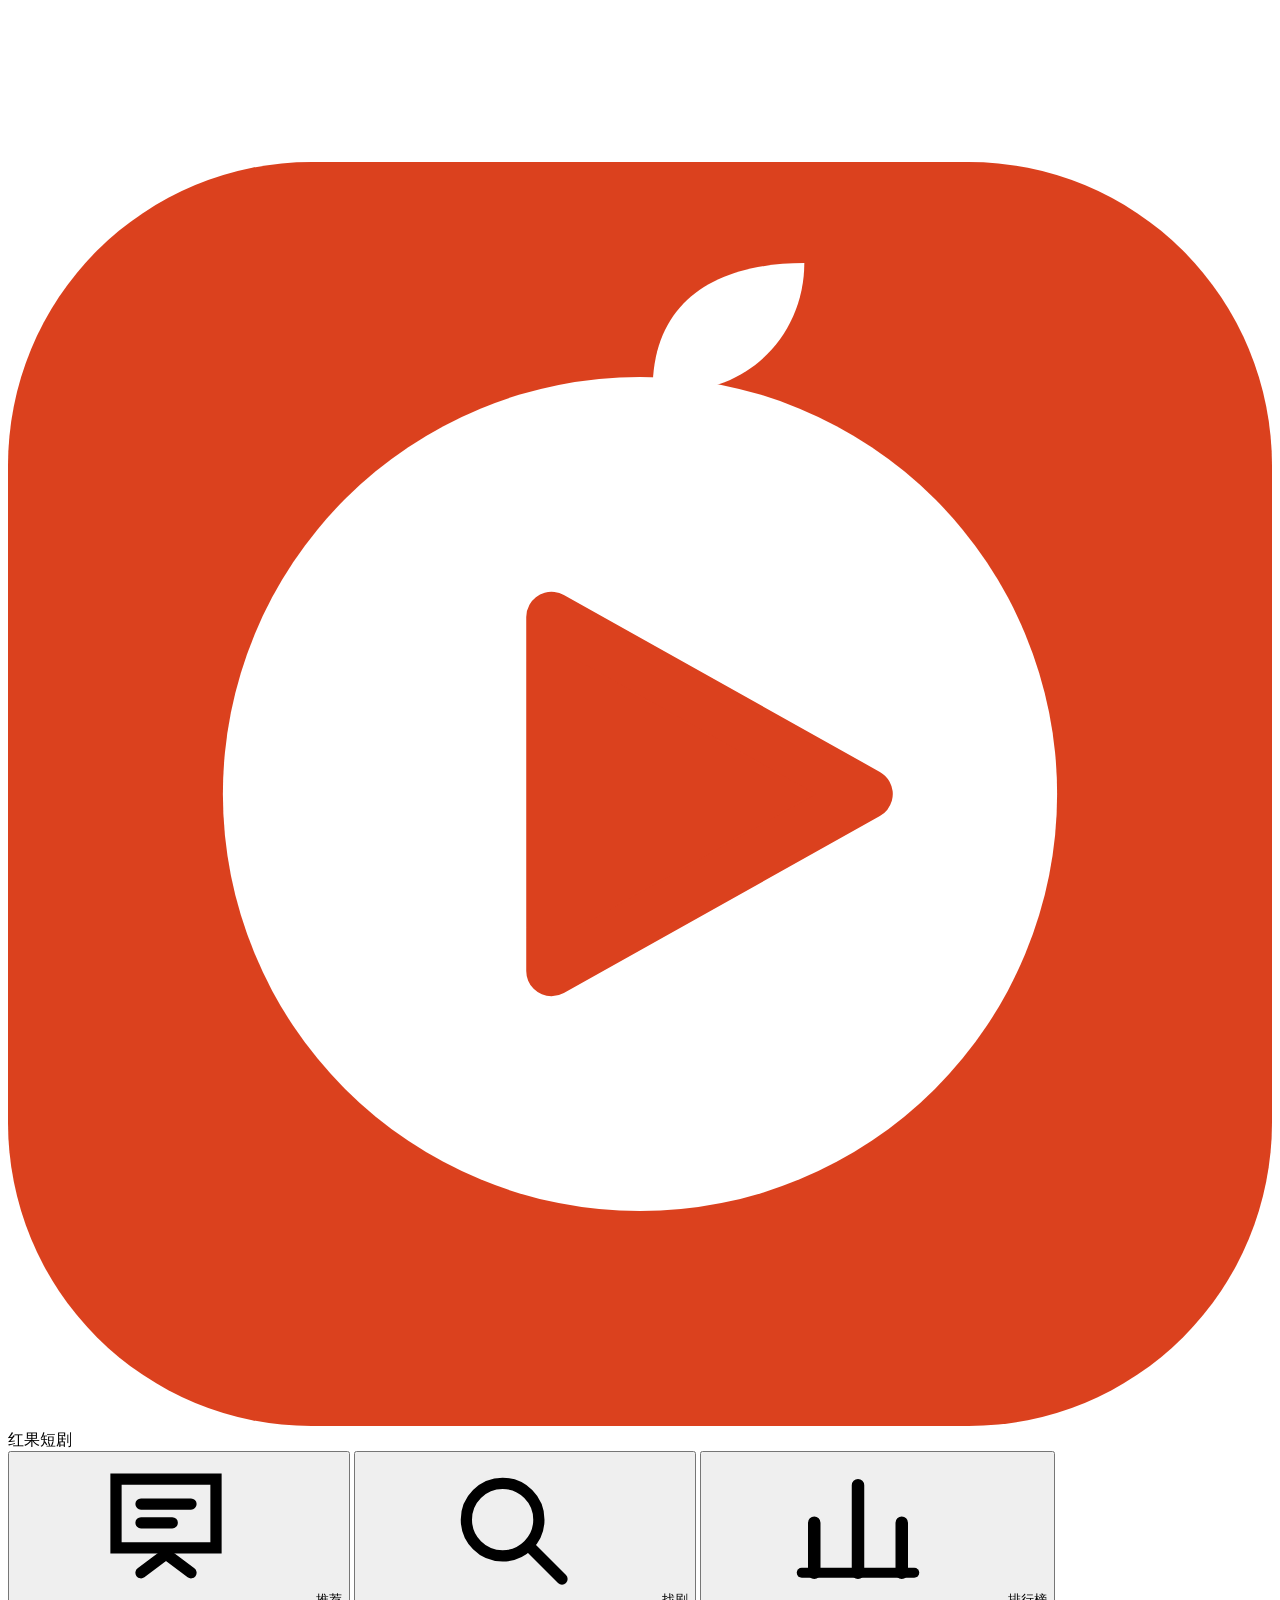
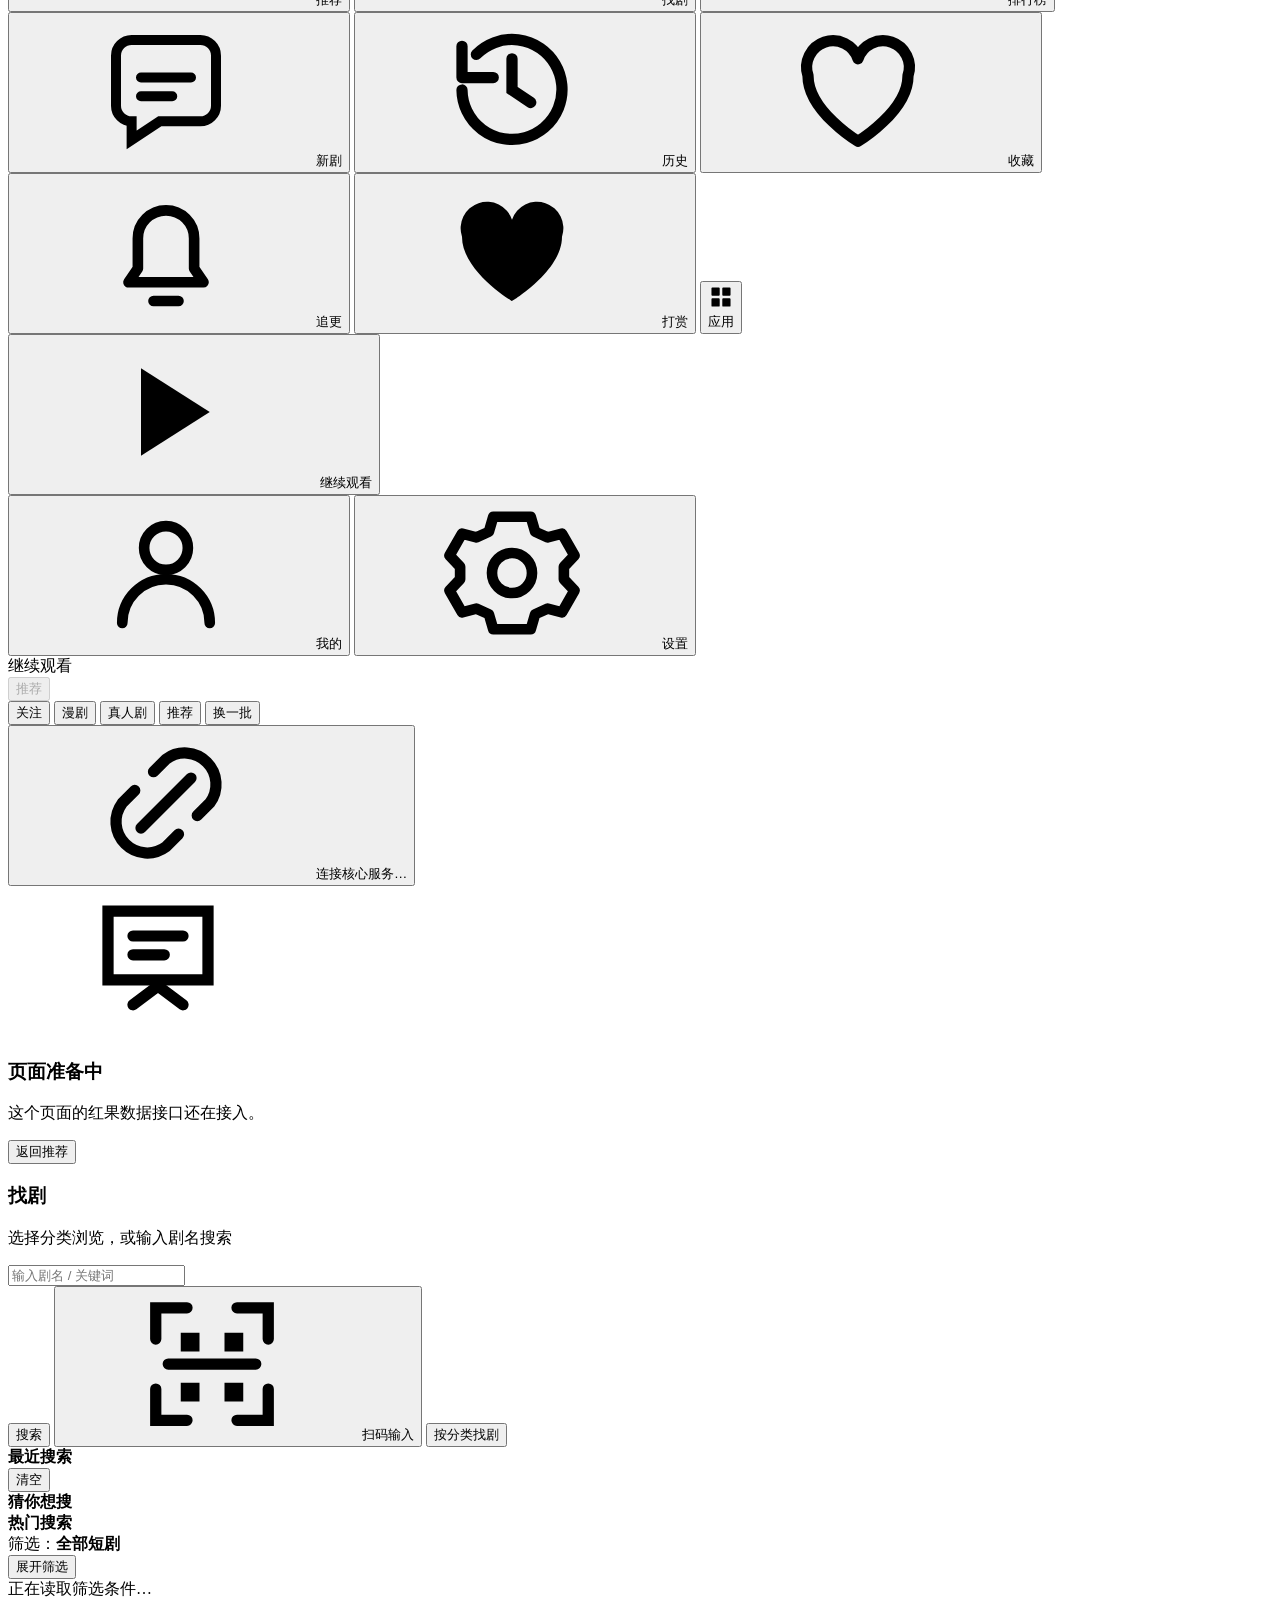
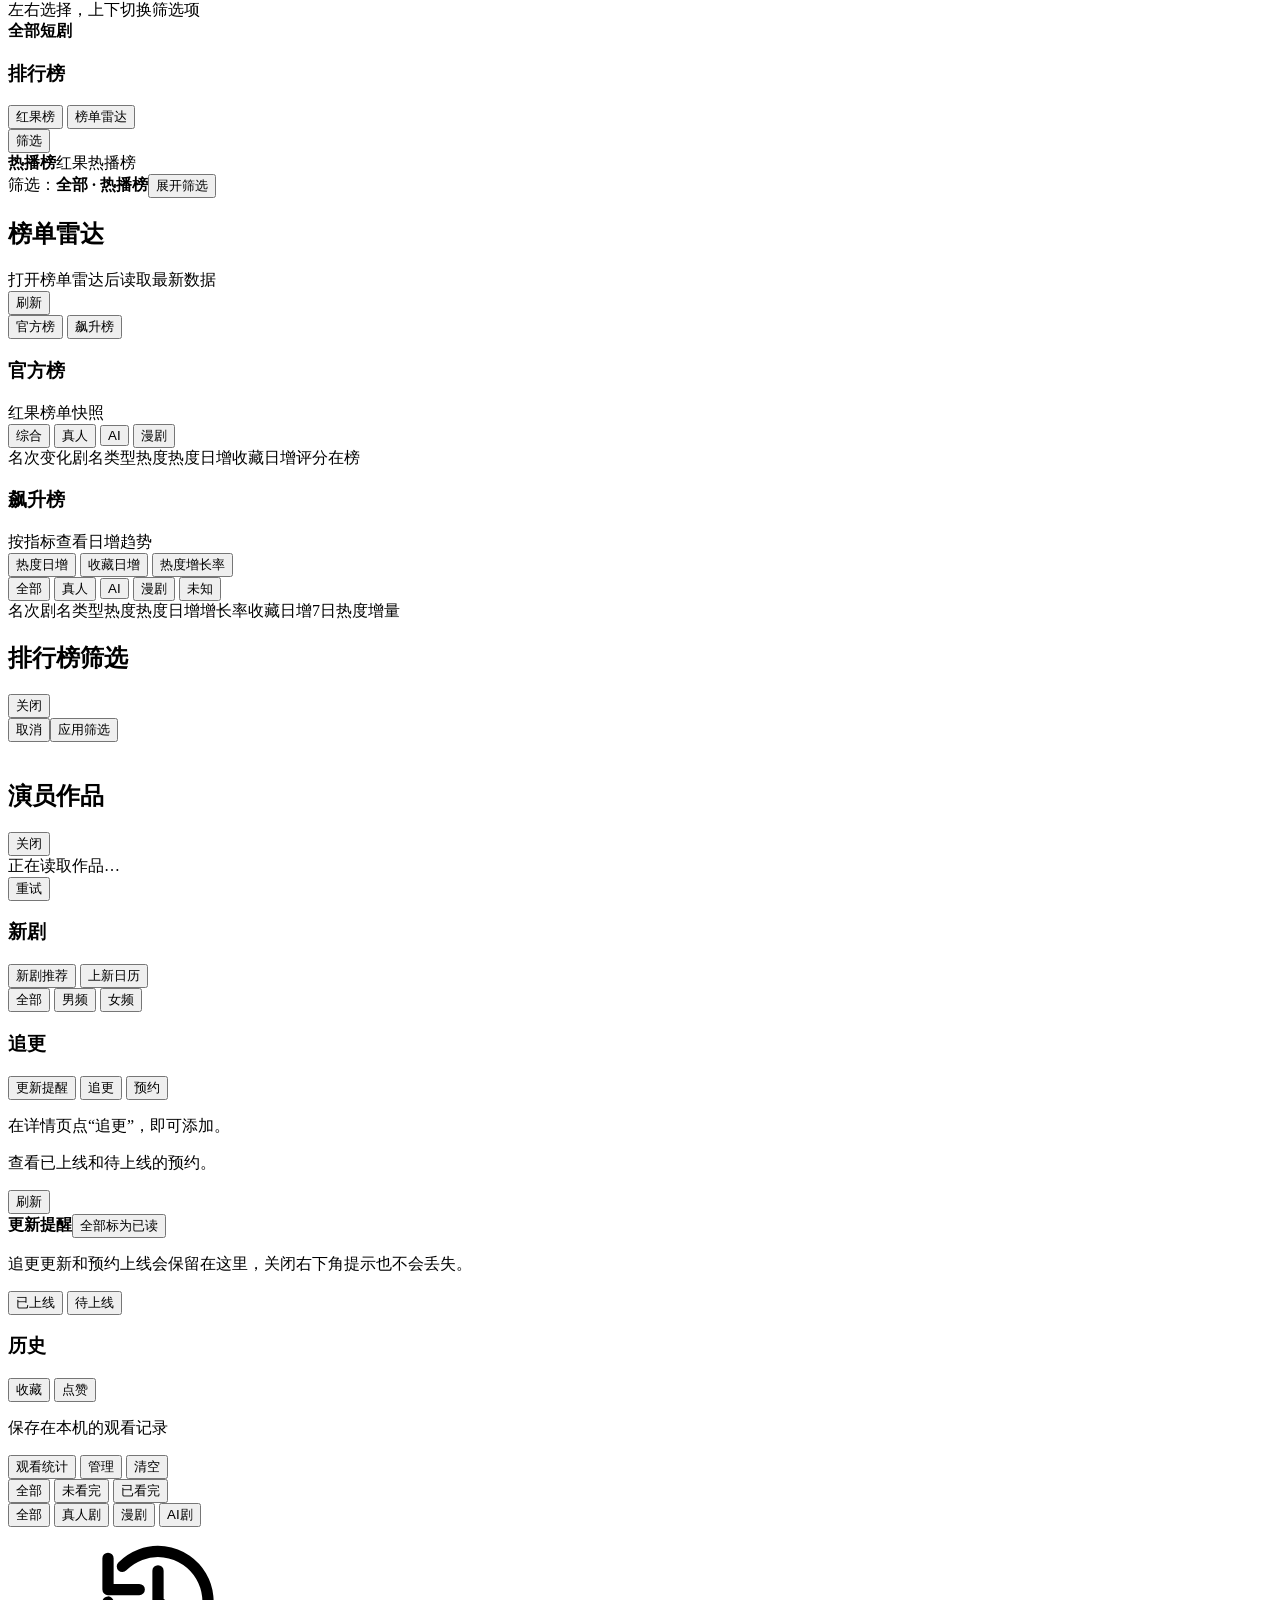
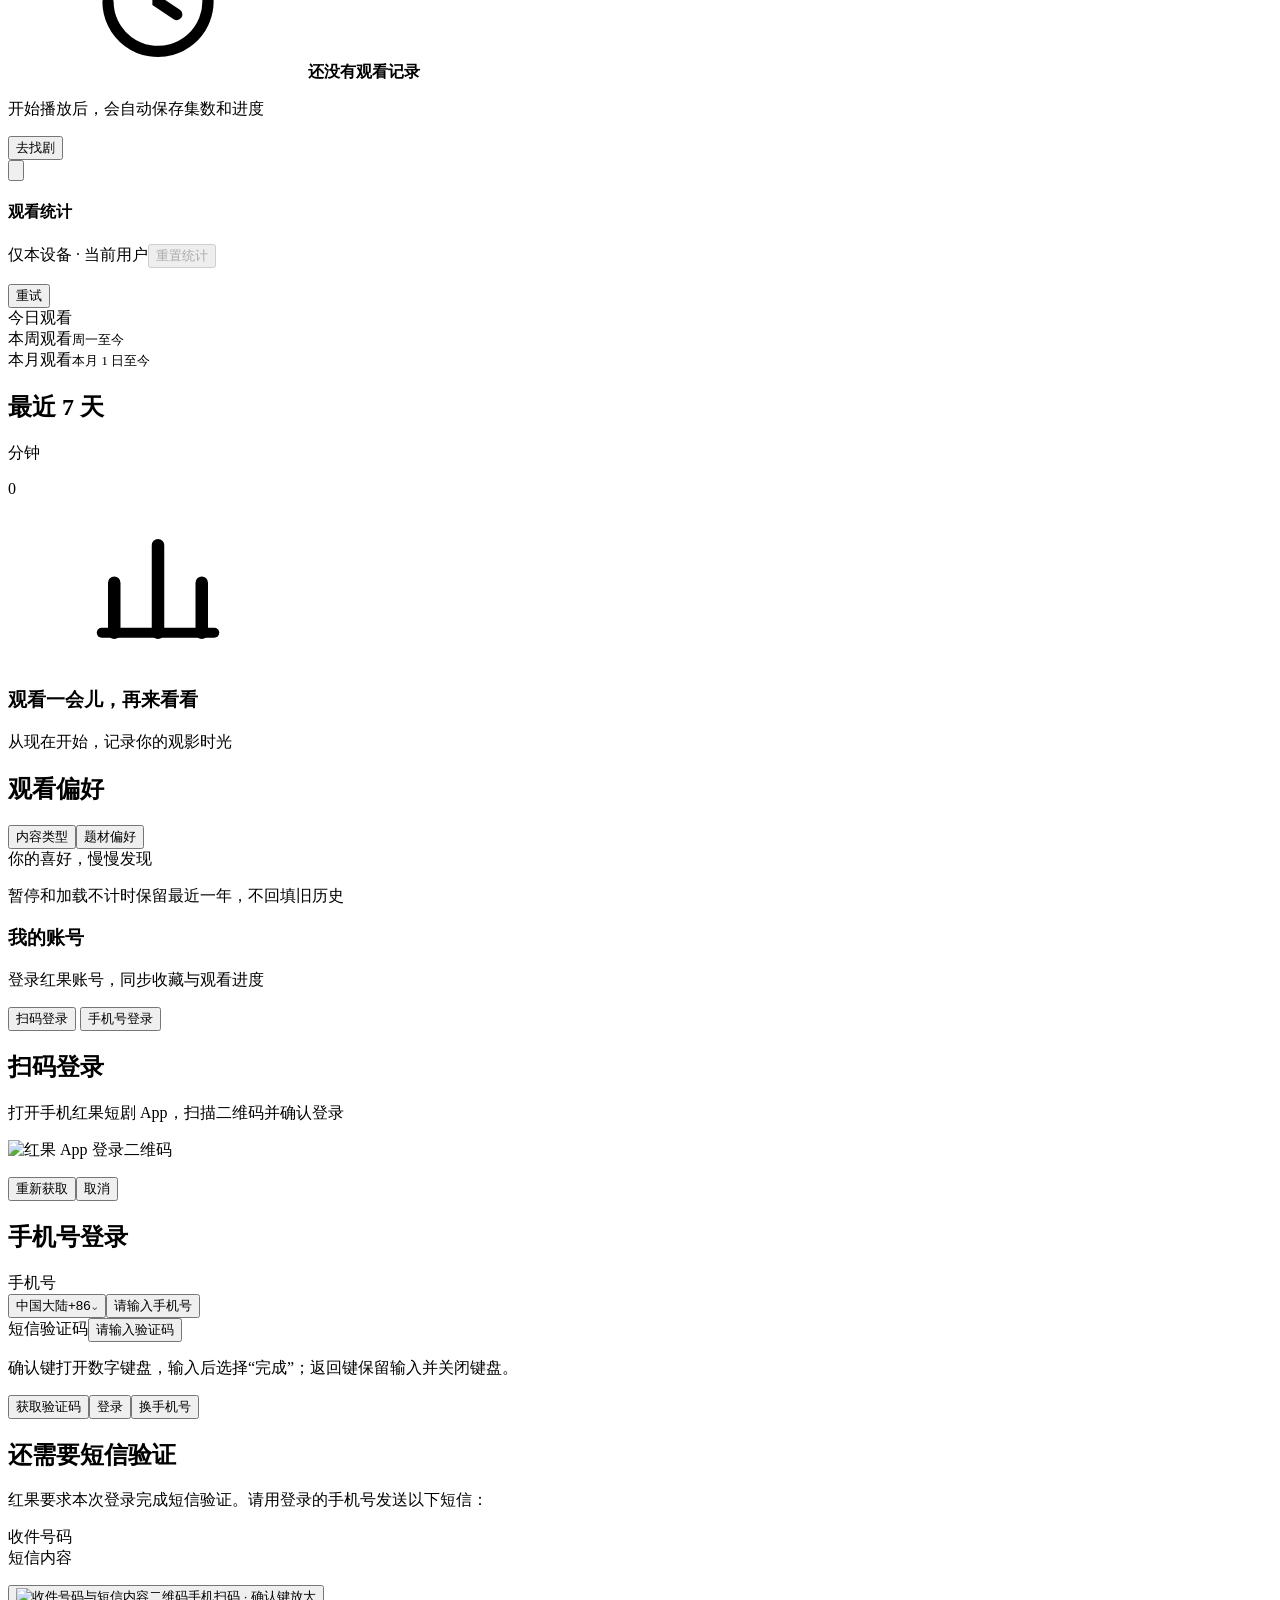
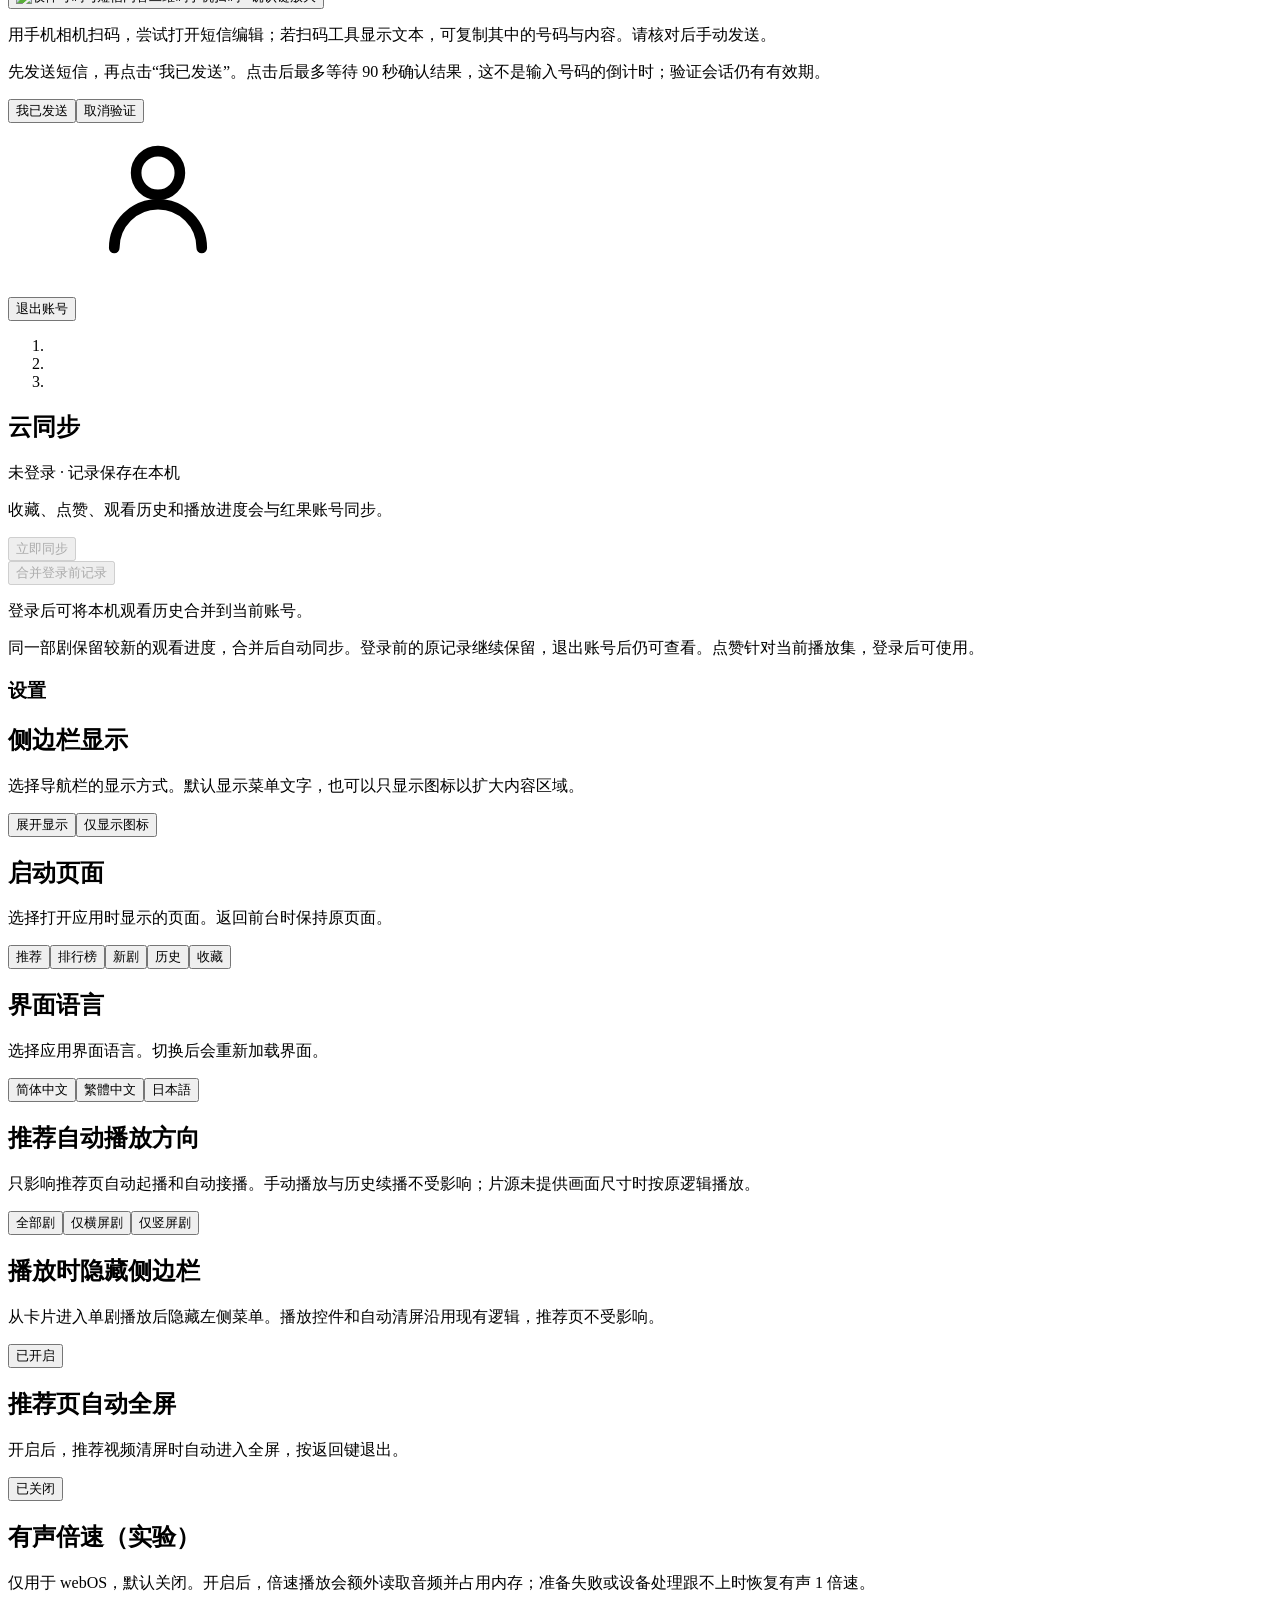
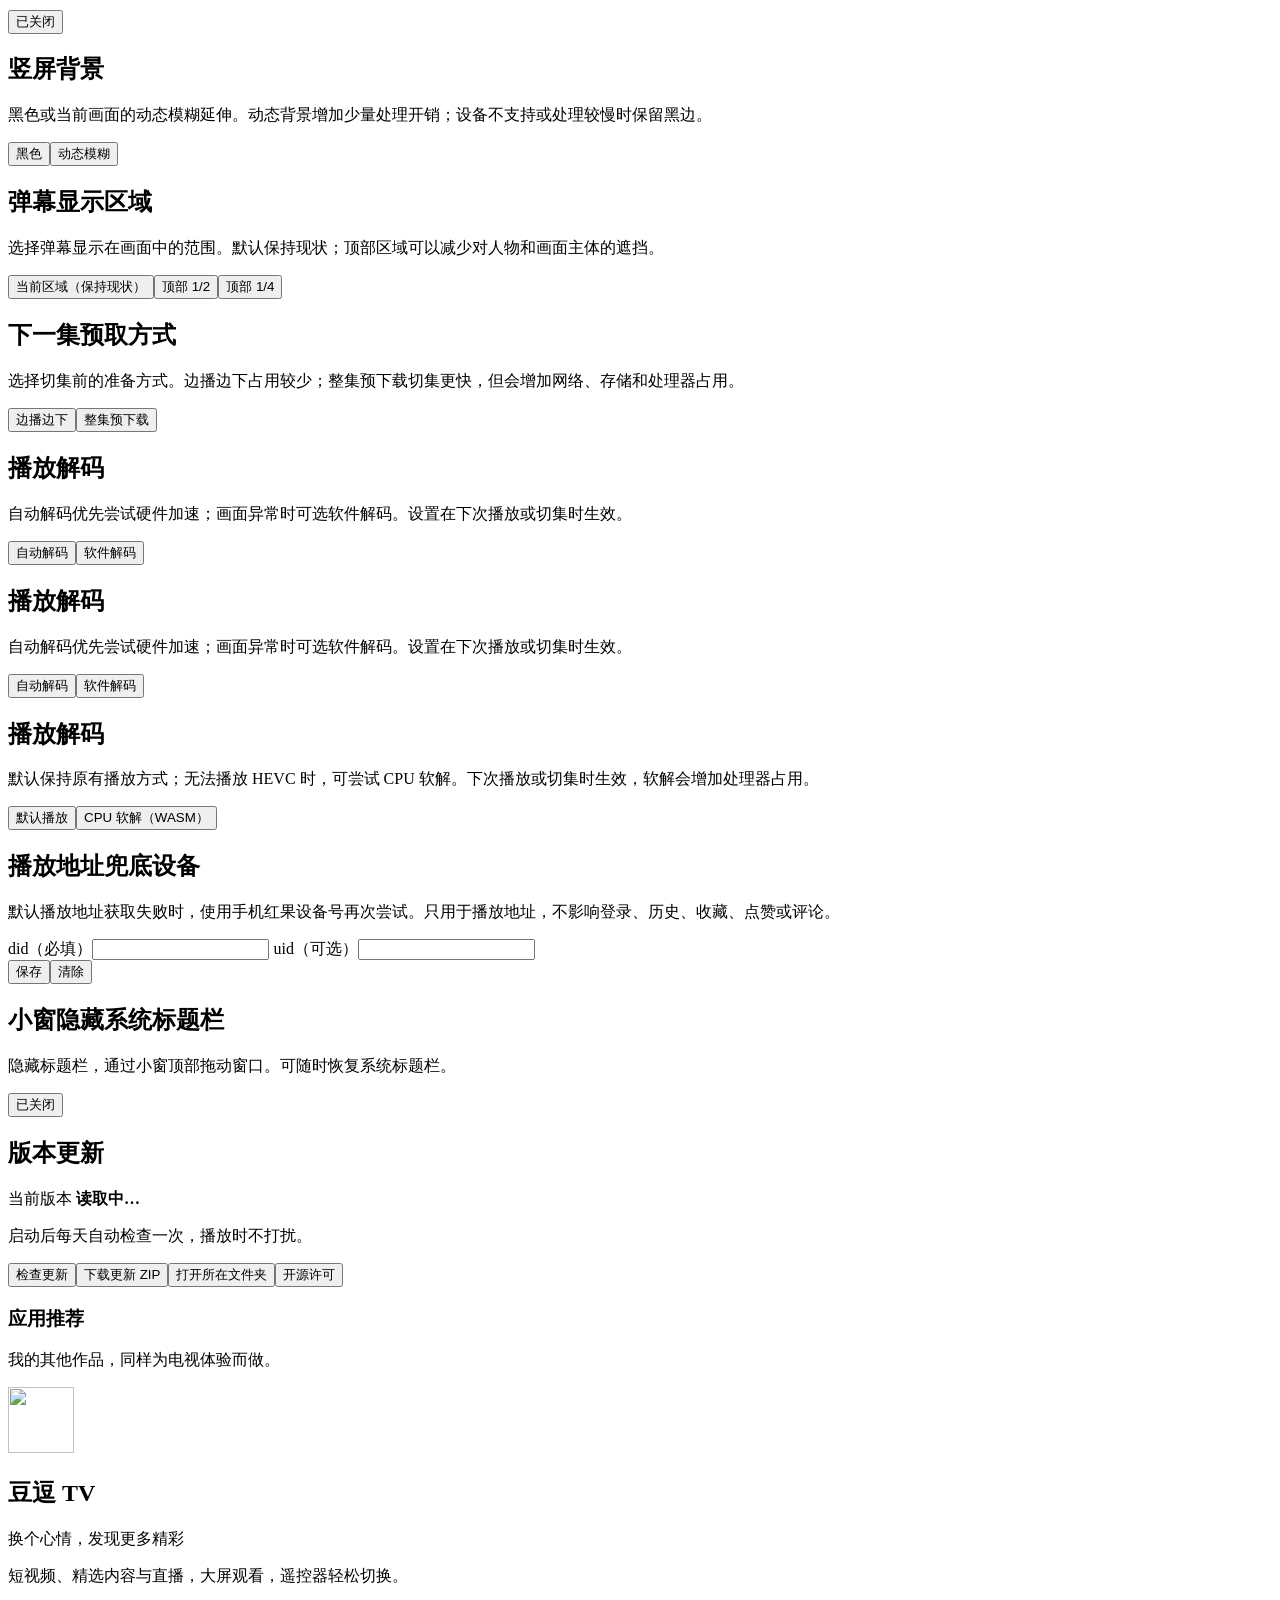
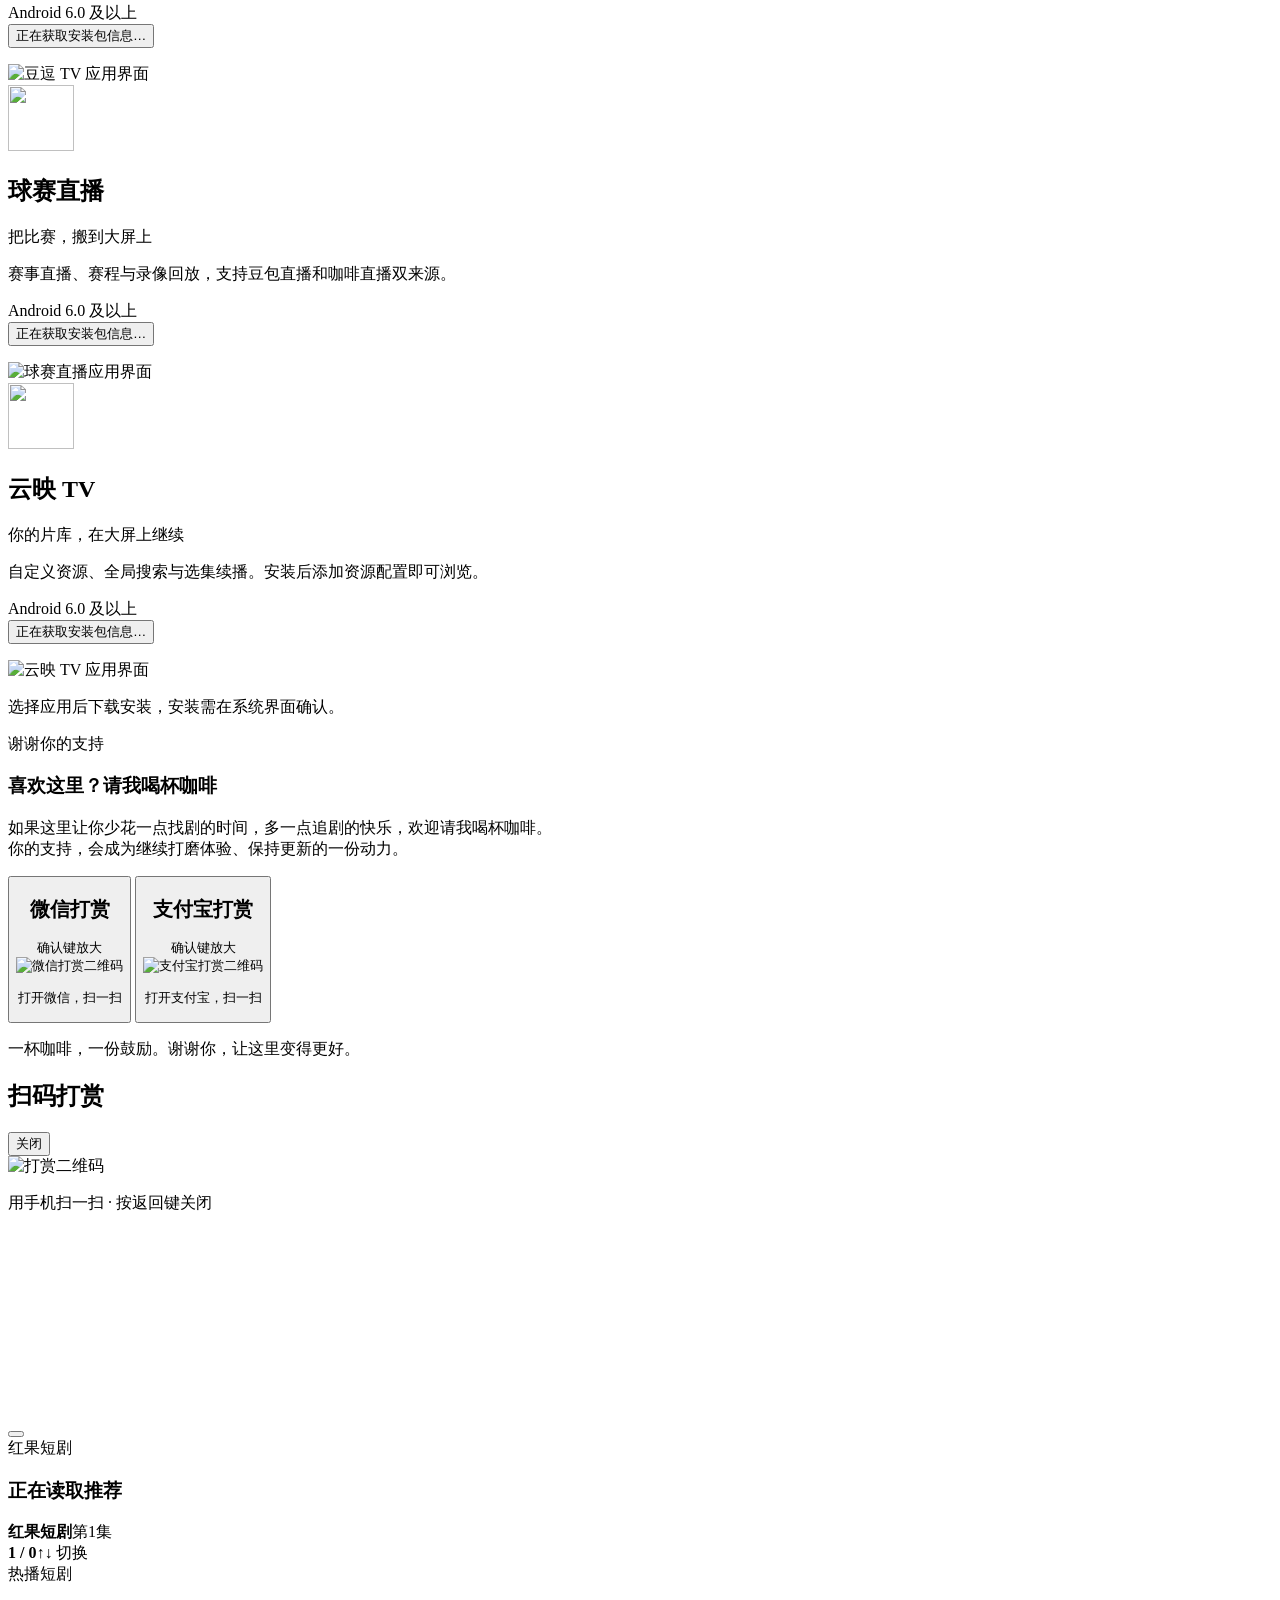
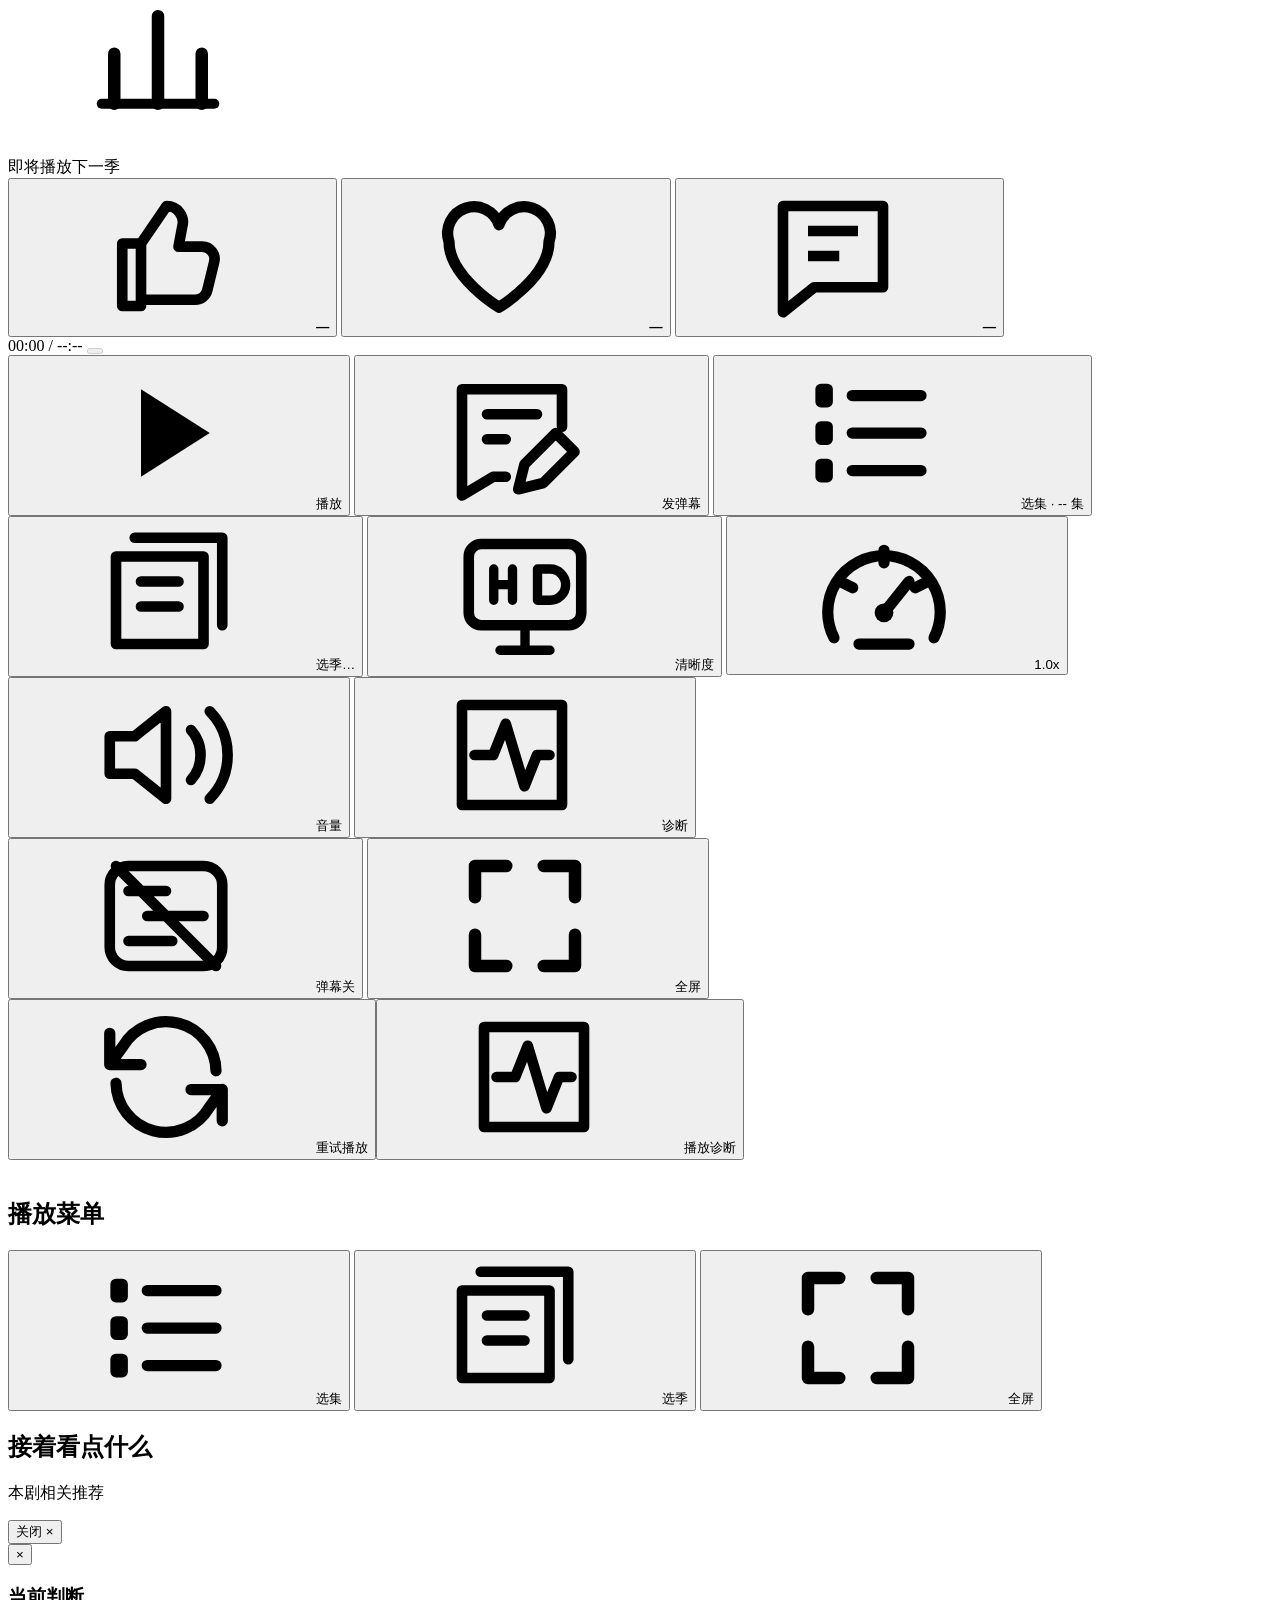
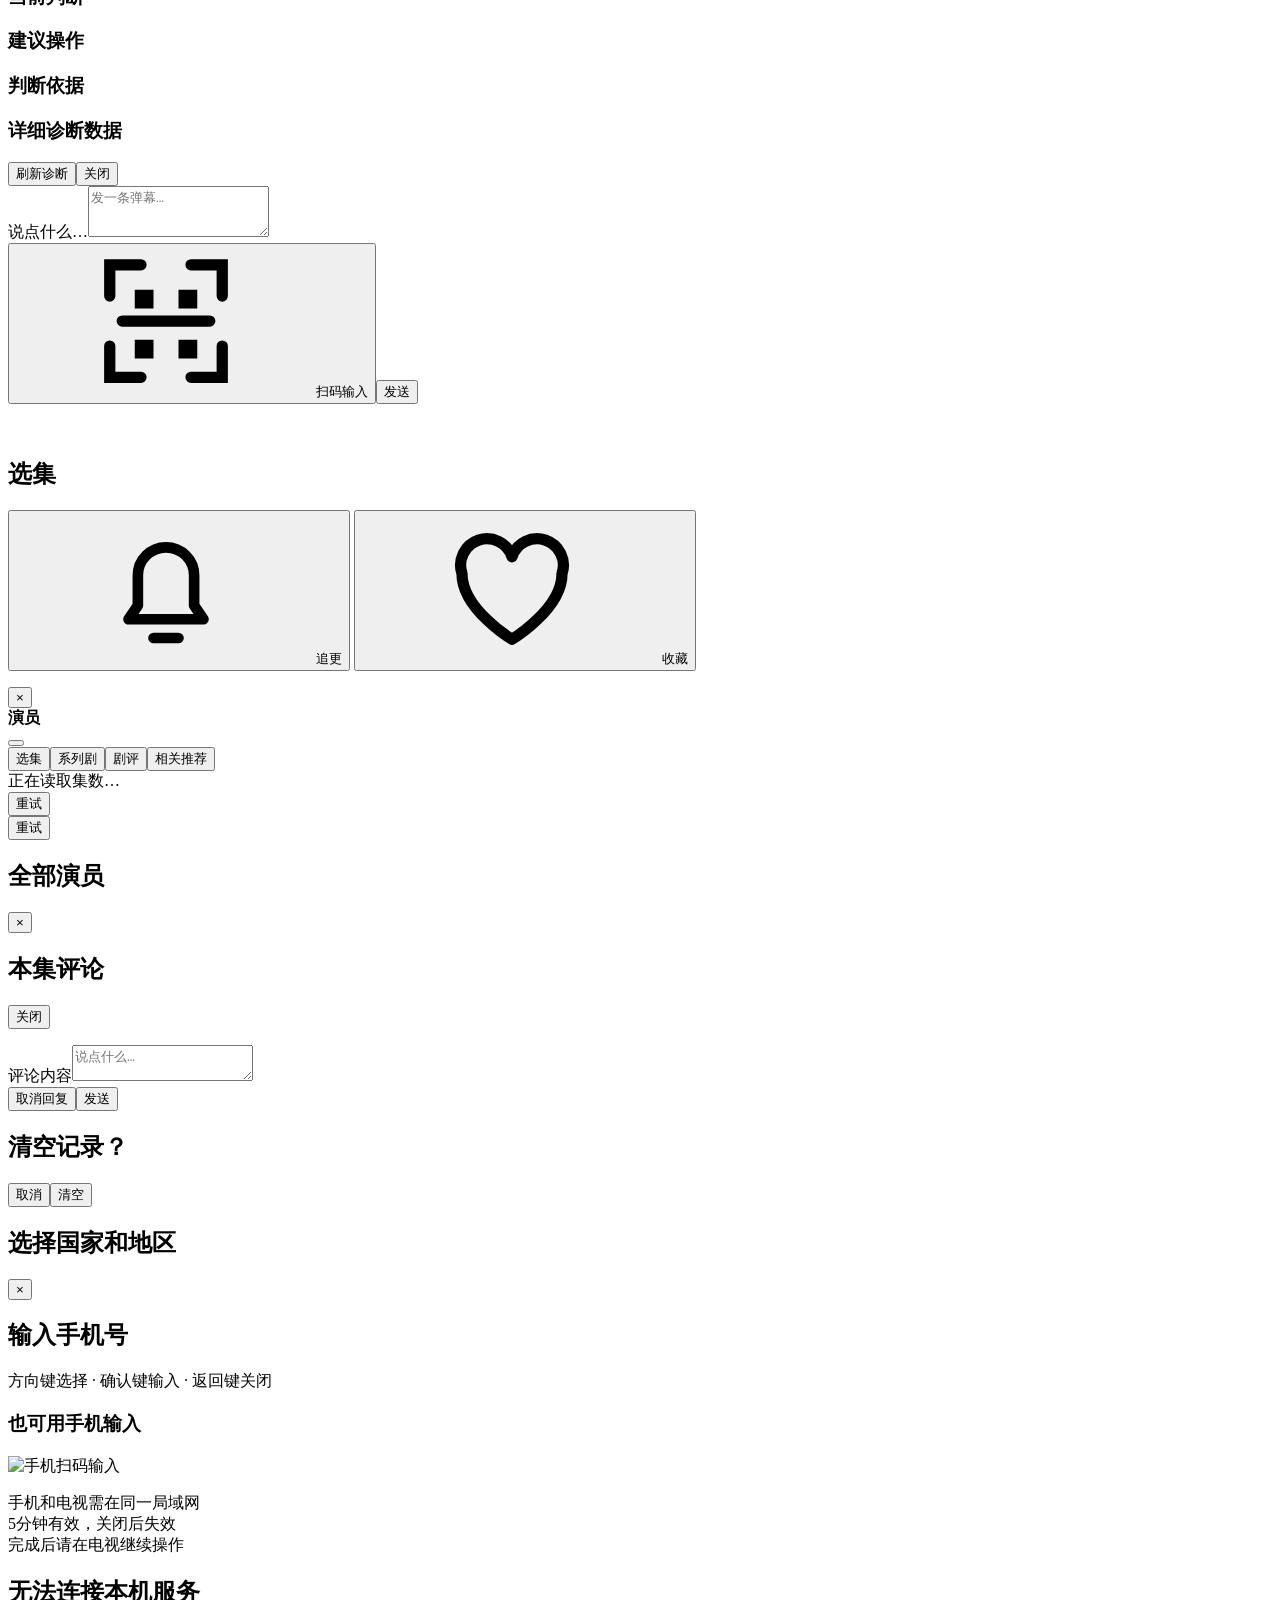
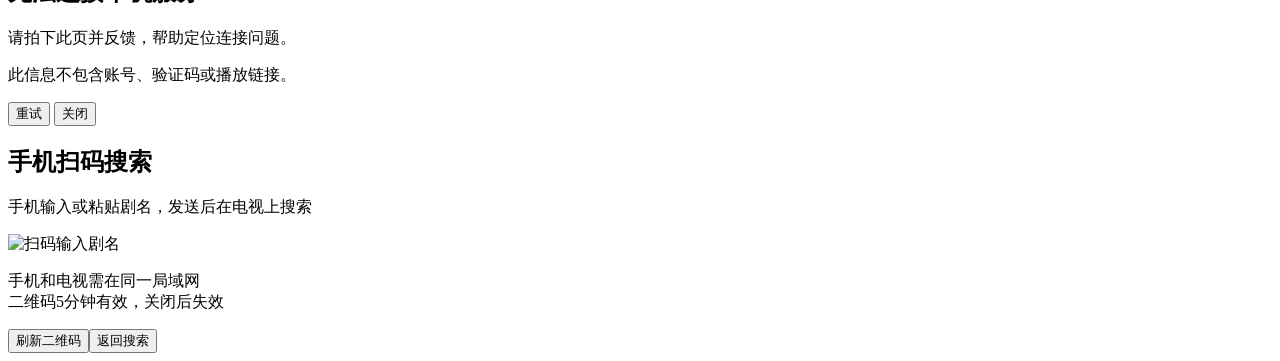
==== core/cmd/hongguotv/ui/index.html @ 50993ad3 "feat: mobile feed UI with DLNA casting and seamless episode chaining WebView-first mobile experience" ====
<!doctype html>
<html lang="zh-CN">
<head>
  <meta charset="utf-8">
  <meta name="viewport" content="width=device-width, initial-scale=1">
  <title data-i18n="app.name">红果短剧</title>
  <script src="/compat.js"></script>
  <script src="/locales/zh-CN.js"></script>
  <script src="/locales/zh-TW.js"></script>
  <script src="/locales/ja-JP.js"></script>
  <script src="/i18n.js"></script>
  <link rel="stylesheet" href="/app.css">
  <link rel="stylesheet" href="/watch-statistics.css">
  <link rel="stylesheet" href="/recommended-apps.css">
  <link rel="stylesheet" href="/compat.css">
  <link rel="stylesheet" href="/mobile.css">
  <link rel="stylesheet" href="/desktop-mini-player.css">
</head>
<body>
  <svg class="icon-sprite" aria-hidden="true" focusable="false" xmlns="http://www.w3.org/2000/svg" xmlns:xlink="http://www.w3.org/1999/xlink">
    <symbol id="icon-recommend" viewBox="0 0 24 24"><path d="M4 4h16v11H4z" fill="none" stroke="currentColor" stroke-width="1.8"/><path d="m8 19 4-3 4 3M8 8h8M8 11h5" fill="none" stroke="currentColor" stroke-linecap="round" stroke-width="1.8"/></symbol>
    <symbol id="icon-search" viewBox="0 0 24 24"><circle cx="10.5" cy="10.5" r="5.8" fill="none" stroke="currentColor" stroke-width="1.8"/><path d="m15 15 5 5" fill="none" stroke="currentColor" stroke-linecap="round" stroke-width="1.8"/></symbol>
    <symbol id="icon-scan" viewBox="0 0 24 24"><path d="M8 3H3v5M16 3h5v5M3 16v5h5M21 16v5h-5M5 12h14" fill="none" stroke="currentColor" stroke-width="1.8" stroke-linecap="round"/><path d="M7 7h3v3H7zM14 7h3v3h-3zM7 15h3v3H7zM14 15h3v3h-3z" fill="currentColor"/></symbol>
    <symbol id="icon-rank" viewBox="0 0 24 24"><path d="M5 19V11M12 19V5M19 19v-8" fill="none" stroke="currentColor" stroke-linecap="round" stroke-width="2"/><path d="M3 19h18" fill="none" stroke="currentColor" stroke-linecap="round" stroke-width="1.6"/></symbol>
    <symbol id="icon-new" viewBox="0 0 24 24"><path d="M4 6.5A2.5 2.5 0 0 1 6.5 4h11A2.5 2.5 0 0 1 20 6.5v8a2.5 2.5 0 0 1-2.5 2.5H11l-4.5 3v-3H6.5A2.5 2.5 0 0 1 4 14.5z" fill="none" stroke="currentColor" stroke-width="1.6"/><path d="M8 10h8M8 13h5" fill="none" stroke="currentColor" stroke-linecap="round" stroke-width="1.6"/></symbol>
    <symbol id="icon-history" viewBox="0 0 24 24"><path d="M4 12a8 8 0 1 0 2.3-5.7M4 5v5h5" fill="none" stroke="currentColor" stroke-linecap="round" stroke-linejoin="round" stroke-width="1.8"/><path d="M12 7v5l3 2" fill="none" stroke="currentColor" stroke-linecap="round" stroke-width="1.8"/></symbol>
    <symbol id="icon-favorite" viewBox="0 0 24 24"><path d="M12 20.2S4 15.4 4 9.7A4.2 4.2 0 0 1 12 7a4.2 4.2 0 0 1 8 2.7c0 5.7-8 10.5-8 10.5Z" fill="none" stroke="currentColor" stroke-linejoin="round" stroke-width="1.8"/></symbol>
    <symbol id="icon-like" viewBox="0 0 24 24"><path d="M8 10v10H5V10zM8 19h8.7a2 2 0 0 0 1.9-1.5l1.1-4.5a2 2 0 0 0-1.9-2.5H14l.6-3.2A2.6 2.6 0 0 0 12.1 4L8 10" fill="none" stroke="currentColor" stroke-linejoin="round" stroke-width="1.7"/></symbol>
    <symbol id="icon-bell" viewBox="0 0 24 24"><path d="M6 17h12l-1.5-2.2V10a4.5 4.5 0 0 0-9 0v4.8zM10 20h4" fill="none" stroke="currentColor" stroke-linecap="round" stroke-linejoin="round" stroke-width="1.7"/></symbol>
    <symbol id="icon-reservation" viewBox="0 0 24 24"><path d="M6 4h12a2 2 0 0 1 2 2v14H4V6a2 2 0 0 1 2-2zM4 9h16M8 2v4M16 2v4" fill="none" stroke="currentColor" stroke-linecap="round" stroke-linejoin="round" stroke-width="1.7"/><circle cx="12" cy="15" r="3.2" fill="none" stroke="currentColor" stroke-width="1.5"/><path d="M12 13.5V15l1.3.8" fill="none" stroke="currentColor" stroke-linecap="round" stroke-linejoin="round" stroke-width="1.5"/></symbol>
    <symbol id="icon-heart" viewBox="0 0 24 24"><path d="M12 20S4 15.2 4 9.7A4.1 4.1 0 0 1 12 7a4.1 4.1 0 0 1 8 2.7C20 15.2 12 20 12 20Z" fill="currentColor"/></symbol>
    <symbol id="icon-user" viewBox="0 0 24 24"><circle cx="12" cy="8" r="3.5" fill="none" stroke="currentColor" stroke-width="1.7"/><path d="M5 20a7 7 0 0 1 14 0" fill="none" stroke="currentColor" stroke-linecap="round" stroke-width="1.7"/></symbol>
    <symbol id="icon-settings" viewBox="0 0 24 24"><path d="m9 3-.7 2.4-2 .9-2.3-.6-2 3.5 1.7 1.8v2L2 14.8l2 3.5 2.3-.6 2 .9L9 21h6l.7-2.4 2-.9 2.3.6 2-3.5-1.7-1.8v-2L22 9.2l-2-3.5-2.3.6-2-.9L15 3z" fill="none" stroke="currentColor" stroke-width="1.7" stroke-linejoin="round"/><circle cx="12" cy="12" r="3.2" fill="none" stroke="currentColor" stroke-width="1.7"/></symbol>
    <symbol id="icon-brand" viewBox="0 0 100 100"><rect width="100" height="100" rx="24" fill="#DB411E" />
  <circle cx="50" cy="50" r="33" fill="#FFFFFF" />
  <path d="M51 18 C51 11 56 8 63 8 C63 14 58 19 51 18 Z" fill="#FFFFFF" />
  <path d="M43 36 L43 64 L68 50 Z" fill="#DB411E" stroke="#DB411E" stroke-width="4" stroke-linejoin="round" /></symbol>
    <symbol id="icon-play" viewBox="0 0 24 24"><path d="m8 5 11 7-11 7z" fill="currentColor"/></symbol>
    <symbol id="icon-pause" viewBox="0 0 24 24"><path d="M7 5h4v14H7zM14 5h4v14h-4z" fill="currentColor"/></symbol>
    <symbol id="icon-mini-player" viewBox="0 0 24 24"><path d="M3 5h18v14H3z" fill="none" stroke="currentColor" stroke-width="1.7"/><path d="M12 11h7v6h-7z" fill="currentColor"/></symbol>
    <symbol id="icon-episode-previous" viewBox="0 0 24 24"><path d="M5 5h2v14H5zM18 5v14L8 12z" fill="currentColor"/></symbol>
    <symbol id="icon-episode-next" viewBox="0 0 24 24"><path d="M17 5h2v14h-2zM6 5l10 7-10 7z" fill="currentColor"/></symbol>
    <symbol id="icon-drama-previous" viewBox="0 0 24 24"><path d="m12 5-9 7 9 7zm10 0-9 7 9 7z" fill="currentColor"/></symbol>
    <symbol id="icon-drama-next" viewBox="0 0 24 24"><path d="m2 5 9 7-9 7zm10 0 9 7-9 7z" fill="currentColor"/></symbol>
    <symbol id="icon-fullscreen" viewBox="0 0 24 24"><path d="M9 4H4v5M15 4h5v5M4 15v5h5M20 15v5h-5" fill="none" stroke="currentColor" stroke-width="2" stroke-linecap="round" stroke-linejoin="round"/></symbol>
    <symbol id="icon-fullscreen-exit" viewBox="0 0 24 24"><path d="M4 9h5V4M20 9h-5V4M9 20v-5H4M15 20v-5h5" fill="none" stroke="currentColor" stroke-width="2" stroke-linecap="round" stroke-linejoin="round"/></symbol>
    <symbol id="icon-comment" viewBox="0 0 24 24"><path d="M4 4h16v13H9l-5 4zM8 8h8M8 12h5" fill="none" stroke="currentColor" stroke-linejoin="round" stroke-width="1.7"/></symbol>
    <symbol id="icon-danmaku" viewBox="0 0 24 24"><rect x="3" y="4" width="18" height="16" rx="3" fill="none" stroke="currentColor" stroke-width="1.7"/><path d="M6 8h6M9 12h9M6 16h7" stroke="currentColor" stroke-width="1.7"/></symbol>
    <symbol id="icon-danmaku-off" viewBox="0 0 24 24"><rect x="3" y="4" width="18" height="16" rx="3" fill="none" stroke="currentColor" stroke-width="1.7"/><path d="M6 8h6M9 12h9M6 16h7M4 4l16 16" fill="none" stroke="currentColor" stroke-width="1.7" stroke-linecap="round"/></symbol>
    <symbol id="icon-connection" viewBox="0 0 24 24"><path d="M10 7l2-2a5 5 0 0 1 7 7l-2 2M14 17l-2 2a5 5 0 0 1-7-7l2-2M8 16l8-8" fill="none" stroke="currentColor" stroke-width="1.8" stroke-linecap="round" stroke-linejoin="round"/></symbol>
    <symbol id="icon-send-danmaku" viewBox="0 0 24 24"><path d="M11 19H9l-5 3V5h16v6M8 9h8M8 13h3M14 17l5-5 3 3-5 5-4 1z" fill="none" stroke="currentColor" stroke-width="1.7" stroke-linecap="round" stroke-linejoin="round"/></symbol>
    <symbol id="icon-episodes" viewBox="0 0 24 24"><path d="M9 6h11M9 12h11M9 18h11M4 5h1v2H4zM4 11h1v2H4zM4 17h1v2H4z" fill="none" stroke="currentColor" stroke-width="1.8" stroke-linecap="round" stroke-linejoin="round"/></symbol>
    <symbol id="icon-seasons" viewBox="0 0 24 24"><path d="M7 3h14v14M4 6h14v14H4zM8 10h6M8 14h6" fill="none" stroke="currentColor" stroke-width="1.7" stroke-linecap="round" stroke-linejoin="round"/></symbol>
    <symbol id="icon-quality" viewBox="0 0 24 24"><rect x="3" y="4" width="18" height="13" rx="2" fill="none" stroke="currentColor" stroke-width="1.7"/><path d="M8 21h8M12 17v4M7 8v5M10 8v5M7 10.5h3M14 8h2a2.5 2.5 0 0 1 0 5h-2z" fill="none" stroke="currentColor" stroke-width="1.5" stroke-linecap="round" stroke-linejoin="round"/></symbol>
    <symbol id="icon-speed" viewBox="0 0 24 24"><path d="M4 19a9 9 0 1 1 16 0M12 5v2M5 10l2 1M19 10l-2 1M12 15l4-5M8 20h8" fill="none" stroke="currentColor" stroke-width="1.8" stroke-linecap="round" stroke-linejoin="round"/><circle cx="12" cy="15" r="1.5" fill="currentColor"/></symbol>
    <symbol id="icon-retry" viewBox="0 0 24 24"><path d="M20 11a8 8 0 0 0-14.9-3.9L3 10M3 5v5h5M4 13a8 8 0 0 0 14.9 3.9L21 14M21 19v-5h-5" fill="none" stroke="currentColor" stroke-width="1.8" stroke-linecap="round" stroke-linejoin="round"/></symbol>
    <symbol id="icon-diagnostics" viewBox="0 0 24 24"><path d="M4 4h16v16H4zM6 12h3l2-5 3 10 2-5h2" fill="none" stroke="currentColor" stroke-width="1.7" stroke-linecap="round" stroke-linejoin="round"/></symbol>
    <symbol id="icon-volume" viewBox="0 0 24 24"><path d="M3 9h4l5-4v14l-5-4H3zM16 8a6 6 0 0 1 0 8M19 5a10 10 0 0 1 0 14" fill="none" stroke="currentColor" stroke-width="1.7" stroke-linecap="round" stroke-linejoin="round"/></symbol>
    <symbol id="icon-volume-muted" viewBox="0 0 24 24"><path d="M3 9h4l5-4v14l-5-4H3zM17 9l5 6M22 9l-5 6" fill="none" stroke="currentColor" stroke-width="1.7" stroke-linecap="round" stroke-linejoin="round"/></symbol>
  </svg>
  <main class="app-shell" data-mode="recommend">
    <aside class="sidebar" aria-label="主导航" data-i18n-aria-label="accessibility.mainNav">
      <div class="brand"><span class="brand-mark"><svg viewBox="0 0 100 100" aria-hidden="true" focusable="false"><use href="#icon-brand" xlink:href="#icon-brand"></use></svg></span><span data-i18n="app.name">红果短剧</span></div>
      <nav class="side-nav" id="side-nav" data-focus-zone="sidebar">
        <button class="side-item is-active" data-page="recommend" data-focus="sidebar-recommend" aria-label="推荐" data-i18n-aria-label="nav.recommend"><svg class="side-icon"><use href="#icon-recommend" xlink:href="#icon-recommend"></use></svg><span data-i18n="nav.recommend">推荐</span></button>
        <button class="side-item" data-page="search" data-focus="sidebar-search" aria-label="找剧" data-i18n-aria-label="nav.search"><svg class="side-icon"><use href="#icon-search" xlink:href="#icon-search"></use></svg><span data-i18n="nav.search">找剧</span></button>
        <button class="side-item" data-page="rank" data-focus="sidebar-rank" aria-label="排行榜" data-i18n-aria-label="nav.rank"><svg class="side-icon"><use href="#icon-rank" xlink:href="#icon-rank"></use></svg><span data-i18n="nav.rank">排行榜</span></button>
        <button class="side-item" data-page="new" data-focus="sidebar-new" aria-label="新剧" data-i18n-aria-label="nav.new"><svg class="side-icon"><use href="#icon-new" xlink:href="#icon-new"></use></svg><span data-i18n="nav.new">新剧</span></button>
        <button class="side-item" data-page="history" data-focus="sidebar-history" aria-label="历史" data-i18n-aria-label="nav.history"><svg class="side-icon"><use href="#icon-history" xlink:href="#icon-history"></use></svg><span data-i18n="nav.history">历史</span></button>
        <button class="side-item" data-page="favorites" data-focus="sidebar-favorites" aria-label="收藏" data-i18n-aria-label="nav.favorites"><svg class="side-icon"><use href="#icon-favorite" xlink:href="#icon-favorite"></use></svg><span data-i18n="nav.favorites">收藏</span></button>
        <button class="side-item" id="sidebar-follows" data-page="follows" data-focus="sidebar-follows" aria-label="追更"><svg class="side-icon"><use href="#icon-bell" xlink:href="#icon-bell"></use></svg><span data-i18n="nav.follow">追更</span><span class="side-notification-dot is-hidden" id="follow-sidebar-badge" aria-hidden="true"></span></button>
        <button class="side-item" data-page="support" data-focus="sidebar-support" aria-label="打赏" data-i18n-aria-label="nav.support"><svg class="side-icon"><use href="#icon-heart" xlink:href="#icon-heart"></use></svg><span data-i18n="nav.support">打赏</span></button>
        <button class="side-item is-hidden" id="sidebar-apps" data-page="apps" data-focus="sidebar-apps" aria-label="应用" data-i18n-aria-label="nav.apps"><svg class="side-icon" viewBox="0 0 24 24" aria-hidden="true"><path d="M4 4h6v6H4zM14 4h6v6h-6zM4 14h6v6H4zM14 14h6v6h-6z" stroke="currentColor" stroke-width="1.6" stroke-linejoin="round"/></svg><span data-i18n="nav.apps">应用</span></button>
      </nav>
      <div class="watching-return-wrap is-hidden" id="watching-return-wrap">
        <button type="button" class="watching-return" id="watching-return" data-focus="watching-return" aria-describedby="watching-return-tooltip">
          <span class="watching-return-poster"><img id="watching-return-cover" alt=""><span class="watching-return-play" aria-hidden="true"><svg><use href="#icon-play" xlink:href="#icon-play"></use></svg></span></span>
          <span class="watching-return-copy"><span class="watching-return-kicker" data-i18n="watching.continue">继续观看</span><strong id="watching-return-title"></strong><span class="watching-return-meta" id="watching-return-meta"></span></span>
        </button>
      </div>
      <div class="sidebar-bottom">
        <button class="side-item side-item-secondary" data-page="account" data-focus="sidebar-account" aria-label="我的" data-i18n-aria-label="nav.account"><svg class="side-icon"><use href="#icon-user" xlink:href="#icon-user"></use></svg><span data-i18n="nav.account">我的</span></button>
        <button class="side-item side-item-secondary" data-page="settings" data-focus="sidebar-settings" aria-label="设置" data-i18n-aria-label="nav.settings"><svg class="side-icon"><use href="#icon-settings" xlink:href="#icon-settings"></use></svg><span data-i18n="nav.settings">设置</span></button>
      </div>
    </aside>
    <div class="watching-return-tooltip is-hidden" id="watching-return-tooltip" role="tooltip"><span class="watching-return-kicker" data-i18n="watching.continue">继续观看</span><strong id="watching-return-tooltip-title"></strong><span class="watching-return-meta" id="watching-return-tooltip-meta"></span></div>

    <section class="main-surface" id="main-surface" tabindex="-1">
      <div class="top-bar">
        <button type="button" class="page-context" id="page-context" data-action="return-player" data-focus="player-return" aria-label="返回" data-i18n-aria-label="common.back" disabled>推荐</button>
        <div class="channel-tabs" id="channel-tabs" data-focus-zone="channels" aria-label="推荐频道" data-i18n-aria-label="hero.recommendChannels">
          <button class="channel-tab" data-focus="channel-follow" data-i18n="channel.follow">关注</button>
          <button class="channel-tab" data-focus="channel-comic" data-i18n="channel.comic">漫剧</button>
          <button class="channel-tab" data-focus="channel-real" data-i18n="channel.real">真人剧</button>
          <button class="channel-tab is-active" data-focus="channel-recommend" data-i18n="nav.recommend">推荐</button>
          <button class="channel-tab recommend-refresh" id="recommend-refresh" data-focus="recommend-refresh" aria-label="换一批推荐" data-i18n-aria-label="channel.refresh" data-i18n="channel.refresh">换一批</button>
        </div>
        <button type="button" class="top-status" id="core-status" tabindex="-1" aria-disabled="true" aria-haspopup="dialog" aria-controls="core-connection-modal"><svg class="status-icon" aria-hidden="true" focusable="false"><use href="#icon-connection" xlink:href="#icon-connection"></use></svg><span id="core-status-label">连接核心服务…</span></button>
      </div>

      <section class="page-placeholder is-hidden" id="page-placeholder" aria-live="polite">
        <div class="page-placeholder-mark"><svg><use href="#icon-recommend" xlink:href="#icon-recommend"></use></svg></div>
        <h1 id="page-placeholder-title" data-i18n="page.preparing">页面准备中</h1>
        <p id="page-placeholder-copy" data-i18n="page.notReady">这个页面的红果数据接口还在接入。</p>
        <button class="primary-action page-placeholder-action" data-action="return-recommend" data-focus="page-placeholder-action" data-i18n="page.returnRecommend">返回推荐</button>
      </section>

      <section class="search-page is-hidden" id="search-page" aria-label="找剧" data-i18n-aria-label="search.title">
        <div class="search-heading-row">
          <div>
            <h1 data-i18n="search.title">找剧</h1>
            <p data-i18n="search.description">选择分类浏览，或输入剧名搜索</p>
          </div>
          <div class="search-box">
            <div class="search-input-wrap">
              <input id="search-input" class="search-input" type="text" maxlength="100" autocomplete="off" placeholder="输入剧名 / 关键词" aria-label="输入剧名或关键词" data-i18n-placeholder="search.placeholder" data-i18n-aria-label="search.inputLabel" aria-controls="search-suggestions" aria-expanded="false">
              <div id="search-suggestions" class="search-suggestions is-hidden" role="listbox" aria-label="搜索建议" data-i18n-aria-label="search.suggestions"></div>
            </div>
            <button class="search-submit search-action" data-action="search-submit" data-focus="search-submit" data-i18n="common.search">搜索</button>
            <button id="search-scan" class="search-browse search-action search-scan" data-action="search-scan" data-focus="search-scan" aria-haspopup="dialog" aria-controls="search-scan-modal"><svg aria-hidden="true"><use href="#icon-scan" xlink:href="#icon-scan"></use></svg><span data-i18n="search.scanInput">扫码输入</span></button>
            <button id="search-browse" class="search-browse search-action is-hidden" data-action="search-browse" data-focus="search-browse" data-i18n="search.browseByCategory">按分类找剧</button>
          </div>
        </div>
        <div id="search-history" class="search-history is-hidden" aria-label="最近搜索" data-i18n-aria-label="search.recent">
          <strong data-i18n="search.recent">最近搜索</strong><div id="search-history-items" class="search-history-items"></div>
          <button class="search-history-action search-history-clear" data-action="search-history-clear" data-focus="search-history-clear" data-i18n="common.clear">清空</button>
        </div>
        <section id="search-discovery" class="search-discovery is-hidden" aria-label="热门搜索" data-i18n-aria-label="search.discovery">
          <div id="search-guesses" class="search-guesses is-hidden"><strong data-i18n="search.guesses">猜你想搜</strong><div id="search-guess-items" class="search-guess-items"></div></div>
          <div id="search-hot" class="search-hot is-hidden">
            <div class="search-hot-heading"><strong data-i18n="search.discovery">热门搜索</strong><div id="search-hot-tabs" class="search-hot-tabs" aria-label="热搜榜单" data-i18n-aria-label="search.hotBoards"></div></div>
            <div id="search-hot-items" class="search-hot-items"></div>
          </div>
        </section>
        <div class="filter-panel is-collapsed" id="filter-panel" data-focus-zone="searchFilters">
          <div class="filter-panel-heading"><div class="filter-panel-summary"><span data-i18n="search.filter">筛选：</span><strong id="filter-state" data-i18n="search.allDrama">全部短剧</strong></div><button class="filter-toggle" id="filter-toggle" data-action="toggle-search-filters" data-focus="filter-toggle" aria-expanded="false" data-i18n="search.expandFilter">展开筛选</button></div>
          <div id="filter-rows"><div class="filter-status" data-i18n="search.loadingDrama">正在读取筛选条件…</div></div>
          <div class="filter-row filter-row-note"><span data-i18n="search.filterHint">左右选择，上下切换筛选项</span></div>
        </div>
        <div class="search-result-head"><strong id="search-result-title" data-i18n="search.allDrama">全部短剧</strong><span id="search-result-count"></span></div>
        <div class="search-results" id="search-results" data-focus-zone="searchResults" aria-live="polite"></div>
        <div id="search-pagination" class="list-status" role="status"></div>
      </section>

      <section class="rank-page page-workspace is-hidden" id="rank-page" aria-label="排行榜" data-i18n-aria-label="rank.title">
        <div class="rank-heading-row">
          <h1 data-i18n="rank.title">排行榜</h1>
          <div class="rank-view-switch" data-focus-zone="rankViews" aria-label="榜单视图" data-i18n-aria-label="rank.view">
            <button class="rank-view-tab is-active" data-rank-view="official" data-focus="rank-view-official" aria-pressed="true" data-i18n="rank.official">红果榜</button>
            <button class="rank-view-tab" data-rank-view="radar" data-focus="rank-view-radar" aria-pressed="false" data-i18n="rank.radar">榜单雷达</button>
          </div>
          <div class="rank-heading-actions" id="rank-official-controls"><button class="rank-filter-open" id="rank-filter-open" data-focus="rank-filter-open" data-i18n="rank.filter">筛选</button><div class="rank-tabs" id="rank-tabs" data-focus-zone="rankTabs"></div></div>
        </div>
        <div class="rank-layout">
          <nav class="rank-subnav" id="rank-subnav" data-focus-zone="rankSubnav" aria-label="榜单类型" data-i18n-aria-label="rank.type"></nav>
          <div class="rank-main">
            <div class="rank-list-heading"><strong id="rank-list-title" data-i18n="rank.hot">热播榜</strong><span id="rank-list-update" data-i18n="rank.officialSnapshot">红果热播榜</span></div>
            <div class="rank-filter-panel is-collapsed" id="rank-filter-panel">
              <div class="rank-filter-heading"><span data-i18n="search.filter">筛选：</span><strong id="rank-filter-state" data-i18n="rank.hot">全部 · 热播榜</strong><button class="rank-filter-toggle" id="rank-filter-toggle" data-action="toggle-rank-filters" data-focus="rank-filter-toggle" aria-expanded="false" data-i18n="search.expandFilter">展开筛选</button></div>
              <div id="rank-panels" class="rank-panels" data-focus-zone="rankPanels"></div>
            </div>
            <div class="rank-list" id="rank-list" data-focus-zone="rankItems" aria-live="polite"></div>
            <div id="rank-pagination" class="list-status" role="status"></div>
          </div>
        </div>
          <section class="rank-radar-view is-hidden" id="rank-radar-view" aria-label="榜单雷达" data-i18n-aria-label="rank.radar">
          <div class="radar-heading">
            <div>
              <h2 class="radar-title" data-i18n="rank.radar">榜单雷达</h2>
              <div class="radar-status" id="radar-status" role="status" aria-live="polite" data-i18n="rank.loadingRadar">打开榜单雷达后读取最新数据</div>
            </div>
            <button class="radar-refresh" id="radar-refresh" data-focus="radar-refresh" aria-label="刷新榜单雷达" data-i18n-aria-label="rank.refreshRadar" data-i18n="common.refresh">刷新</button>
          </div>
          <nav class="radar-view-switch" id="radar-view-switch" data-focus-zone="radarViewTabs" aria-label="榜单雷达视图" data-i18n-aria-label="rank.radarView">
            <button class="radar-view-tab is-active" data-radar-view="official" data-focus="radar-view-official" aria-pressed="true" data-i18n="rank.official">官方榜</button>
            <button class="radar-view-tab" data-radar-view="growth" data-focus="radar-view-growth" aria-pressed="false" data-i18n="rank.growth">飙升榜</button>
          </nav>
          <section class="radar-section" id="radar-official-section" aria-label="官方榜" data-i18n-aria-label="rank.official">
            <div class="radar-section-heading"><h3 data-i18n="rank.official">官方榜</h3><span data-i18n="rank.officialSnapshot">红果榜单快照</span></div>
            <nav class="radar-filter-row" id="radar-official-tabs" data-focus-zone="radarOfficialTabs" aria-label="官方榜分类" data-i18n-aria-label="rank.officialCategory">
              <button class="radar-filter is-active" data-radar-official="hot" data-focus="radar-official-hot" aria-pressed="true" data-i18n="rank.overall">综合</button>
              <button class="radar-filter" data-radar-official="real" data-focus="radar-official-real" aria-pressed="false" data-i18n="rank.real">真人</button>
              <button class="radar-filter" data-radar-official="ai" data-focus="radar-official-ai" aria-pressed="false" data-i18n="rank.ai">AI</button>
              <button class="radar-filter" data-radar-official="comic" data-focus="radar-official-comic" aria-pressed="false" data-i18n="rank.comic">漫剧</button>
            </nav>
            <div class="radar-table radar-official-table" aria-label="官方榜数据" data-i18n-aria-label="rank.officialData"><div class="radar-table-head"><span data-i18n="rank.rankPosition">名次</span><span data-i18n="rank.change">变化</span><span data-i18n="rank.dramaName">剧名</span><span data-i18n="rank.type">类型</span><span data-i18n="rank.heat">热度</span><span data-i18n="rank.hotDaily">热度日增</span><span data-i18n="rank.favoriteDaily">收藏日增</span><span data-i18n="rank.score">评分</span><span data-i18n="rank.onRank">在榜</span></div>
              <div class="radar-rows" id="radar-official-rows" data-focus-zone="radarOfficialItems" aria-live="polite"></div>
            </div>
          </section>
          <section class="radar-section is-hidden" id="radar-growth-section" aria-label="飙升榜" data-i18n-aria-label="rank.growth">
            <div class="radar-section-heading"><h3 data-i18n="rank.growth">飙升榜</h3><span data-i18n="rank.growthDescription">按指标查看日增趋势</span></div>
            <nav class="radar-filter-row" id="radar-growth-metrics" data-focus-zone="radarGrowthMetrics" aria-label="飙升榜指标" data-i18n-aria-label="rank.growthMetric">
              <button class="radar-filter is-active" data-radar-metric="d_hot" data-focus="radar-metric-hot" aria-pressed="true" data-i18n="rank.hotDaily">热度日增</button>
              <button class="radar-filter" data-radar-metric="d_fav" data-focus="radar-metric-fav" aria-pressed="false" data-i18n="rank.favoriteDaily">收藏日增</button>
              <button class="radar-filter" data-radar-metric="r_hot" data-focus="radar-metric-rate" aria-pressed="false" data-i18n="rank.hotRate">热度增长率</button>
            </nav>
            <nav class="radar-filter-row radar-growth-types" id="radar-growth-types" data-focus-zone="radarGrowthTypes" aria-label="飙升榜分类" data-i18n-aria-label="rank.growthCategory">
              <button class="radar-filter radar-growth-type is-active" data-radar-type="all" data-focus="radar-type-all" aria-pressed="true" data-i18n="rank.all">全部</button>
              <button class="radar-filter radar-growth-type" data-radar-type="real" data-focus="radar-type-real" aria-pressed="false" data-i18n="rank.real">真人</button>
              <button class="radar-filter radar-growth-type" data-radar-type="ai" data-focus="radar-type-ai" aria-pressed="false" data-i18n="rank.ai">AI</button>
              <button class="radar-filter radar-growth-type" data-radar-type="comic" data-focus="radar-type-comic" aria-pressed="false" data-i18n="rank.comic">漫剧</button>
              <button class="radar-filter radar-growth-type" data-radar-type="unknown" data-focus="radar-type-unknown" aria-pressed="false" data-i18n="rank.unknown">未知</button>
            </nav>
            <div class="radar-table radar-growth-table" aria-label="飙升榜数据" data-i18n-aria-label="rank.growthData">
              <div class="radar-table-head"><span data-i18n="rank.rankPosition">名次</span><span data-i18n="rank.dramaName">剧名</span><span data-i18n="rank.type">类型</span><span data-i18n="rank.heat">热度</span><span data-i18n="rank.hotDaily">热度日增</span><span data-i18n="rank.growthRate">增长率</span><span data-i18n="rank.favoriteDaily">收藏日增</span><span data-i18n="rank.hot7Days">7日热度增量</span></div>
              <div class="radar-rows" id="radar-growth-rows" data-focus-zone="radarGrowthItems" aria-live="polite"></div>
            </div>
          </section>
        </section>
      </section>
      <section class="rank-filter-modal is-hidden" id="rank-filter-modal" aria-hidden="true"><div class="rank-filter-dialog" role="dialog" aria-modal="true" aria-labelledby="rank-filter-title"><div class="rank-filter-header"><h2 id="rank-filter-title" data-i18n="rank.filterTitle">排行榜筛选</h2><button class="rank-filter-close" id="rank-filter-close" data-focus="rank-filter-close" data-i18n="common.close">关闭</button></div><div id="rank-filter-options" class="rank-filter-options"></div><div class="rank-filter-actions"><button class="rank-filter-close rank-filter-cancel" id="rank-filter-cancel" data-focus="rank-filter-cancel" data-i18n="common.cancel">取消</button><button class="rank-filter-apply" id="rank-filter-apply" data-focus="rank-filter-apply" data-i18n="common.apply">应用筛选</button></div></div></section>
      <section class="actor-works-modal is-hidden" id="actor-works-modal" aria-hidden="true"><div class="actor-works-dialog" role="dialog" aria-modal="true" aria-labelledby="actor-works-name"><div class="actor-works-header"><div class="actor-works-person"><img id="actor-works-avatar" class="actor-works-avatar is-hidden" alt=""><div><h2 id="actor-works-name" data-i18n="ui.actorWorks">演员作品</h2><p id="actor-works-description"></p></div></div><button class="actor-works-close" id="actor-works-close" data-focus="actor-works-close" data-i18n="common.close">关闭</button></div><div class="actor-works-progress" id="actor-works-progress" role="status" aria-live="polite" data-i18n="ui.actorWorksLoading">正在读取作品…</div><button class="actor-works-retry is-hidden" id="actor-works-retry" data-focus="actor-works-retry" data-i18n="common.retry">重试</button><div class="actor-works-list" id="actor-works-list" data-focus-zone="actorWorks" aria-live="polite"></div></div></section>
      <section class="new-page page-workspace is-hidden" id="new-page" aria-label="新剧" data-i18n-aria-label="nav.new">
        <div class="new-heading-row">
          <h1 data-i18n="nav.new">新剧</h1>
          <div class="new-tabs" data-focus-zone="newTabs">
            <button class="new-tab is-active" data-new-mode="recommend" data-focus="new-tab-recommend" data-i18n="new.recommend">新剧推荐</button>
            <button class="new-tab" data-new-mode="calendar" data-focus="new-tab-calendar" data-i18n="new.calendar">上新日历</button>
          </div>
          <div class="new-filters" data-focus-zone="newFilters">
            <button class="new-filter is-active" data-new-gender="all" data-focus="new-filter-all" data-i18n="common.all">全部</button>
            <button class="new-filter" data-new-gender="male" data-focus="new-filter-male" data-i18n="new.male">男频</button>
            <button class="new-filter" data-new-gender="female" data-focus="new-filter-female" data-i18n="new.female">女频</button>
          </div>
        </div>
        <div class="new-date-strip is-hidden" id="new-date-strip" data-focus-zone="calendarDays" aria-label="上新日期" data-i18n-aria-label="new.calendarDays"></div>
        <div class="new-grid" id="new-grid" data-focus-zone="newItems" aria-live="polite"></div>
        <div id="new-pagination" class="list-status" role="status"></div>
        <div class="calendar-list is-hidden" id="calendar-list" data-focus-zone="calendarItems" aria-live="polite"></div>
        <div id="calendar-pagination" class="list-status is-hidden" role="status"></div>
      </section>

      <section class="follow-page page-workspace is-hidden" id="follow-page" aria-label="追更" data-i18n-aria-label="nav.follow">
        <div class="follow-heading">
          <div class="follow-heading-main">
            <div class="follow-title-line">
              <h1 data-i18n="nav.follow">追更</h1>
              <div class="follow-tabs" id="follow-tabs" data-focus-zone="followTabs" role="tablist" aria-label="更新提醒、追更与预约" data-i18n-aria-label="follow.sections">
                <button type="button" class="follow-tab" id="follow-tab-notifications" data-follow-view="notifications" data-focus="follow-tab-notifications" role="tab" aria-selected="false" aria-controls="follow-notification-view"><span data-i18n="follow.notifications">更新提醒</span><span class="follow-notification-badge is-hidden" id="follow-notifications-badge"></span></button>
                <button type="button" class="follow-tab is-active" id="follow-tab-follow" data-follow-view="follow" data-focus="follow-tab-follow" role="tab" aria-selected="true" aria-controls="follow-list-view" data-i18n="nav.follow">追更</button>
                <button type="button" class="follow-tab" id="follow-tab-reservations" data-follow-view="reservations" data-focus="follow-tab-reservations" role="tab" aria-selected="false" aria-controls="reservations-view" data-i18n="nav.reservations">预约</button>
              </div>
            </div>
            <p class="follow-description" data-follow-view="follow" data-i18n="follow.description">在详情页点“追更”，即可添加。</p>
            <p class="follow-description is-hidden" data-follow-view="reservations" data-i18n="reservation.description">查看已上线和待上线的预约。</p>
          </div>
          <div class="follow-actions" data-focus-zone="followActions"><button class="library-toolbar-button follow-action" id="follow-refresh" data-focus="follow-refresh" data-i18n="common.refresh">刷新</button></div>
        </div>
        <div id="follow-list-view" role="tabpanel" aria-hidden="false" aria-labelledby="follow-tab-follow">
          <div class="follow-grid" id="follow-grid" data-focus-zone="followItems" aria-live="polite"></div>
          <div id="follow-pagination" class="list-status" role="status"></div>
        </div>
        <div class="follow-notification-view is-hidden" id="follow-notification-view" role="tabpanel" aria-hidden="true" aria-label="更新提醒" data-i18n-aria-label="follow.notifications" aria-labelledby="follow-tab-notifications">
          <div class="follow-notification-heading"><strong data-i18n="follow.notifications">更新提醒</strong><button class="library-toolbar-button follow-notification-action" id="follow-notifications-read-all" data-focus="follow-notifications-read-all" data-i18n="follow.markAllRead">全部标为已读</button></div>
          <p class="follow-notification-copy" data-i18n="follow.notificationCopy">追更更新和预约上线会保留在这里，关闭右下角提示也不会丢失。</p>
          <div class="follow-notification-list" id="follow-notification-list" data-focus-zone="followNotifications" aria-live="polite"></div>
        </div>
        <div class="reservations-view is-hidden" id="reservations-view" role="tabpanel" aria-hidden="true" aria-labelledby="follow-tab-reservations">
          <div class="reservation-tabs" data-focus-zone="reservationTabs" role="tablist" aria-label="预约状态" data-i18n-aria-label="reservation.status">
            <button type="button" class="reservation-tab is-active" data-reservation-mode="online" data-focus="reservation-online" role="tab" aria-selected="true" data-i18n="common.online">已上线</button>
            <button type="button" class="reservation-tab" data-reservation-mode="upcoming" data-focus="reservation-upcoming" role="tab" aria-selected="false" data-i18n="common.upcoming">待上线</button>
          </div>
          <div class="calendar-list" id="reservation-list" data-focus-zone="reservationItems"></div>
          <div id="reservation-pagination" class="list-status" role="status"></div>
        </div>
      </section>

      <section class="library-page page-workspace is-hidden" id="library-page" aria-label="我的短剧" data-i18n-aria-label="library.title">
        <div class="library-heading-row">
          <div class="library-heading-copy">
            <div class="library-title-line">
              <h1 id="library-title" data-i18n="nav.history">历史</h1>
              <div class="library-tabs is-hidden" id="library-tabs" data-focus-zone="libraryTabs" role="tablist" aria-label="收藏与点赞" data-i18n-aria-label="library.sections">
                <button type="button" class="library-tab is-active" data-library-view="favorites" data-focus="library-tab-favorites" role="tab" aria-selected="true" data-i18n="nav.favorites">收藏</button>
                <button type="button" class="library-tab" data-library-view="likes" data-focus="library-tab-likes" role="tab" aria-selected="false" data-i18n="nav.likes">点赞</button>
              </div>
            </div>
            <p id="library-hint" data-i18n="library.localHistory">保存在本机的观看记录</p>
          </div>
          <div class="library-toolbar">
            <button type="button" class="library-toolbar-button" id="library-statistics" data-focus="library-statistics" data-i18n="stats.title">观看统计</button>
            <button class="library-toolbar-button" id="library-manage" data-focus="library-manage" data-i18n="common.manage">管理</button>
            <button class="library-toolbar-button" id="library-clear" data-focus="library-clear" data-i18n="common.clear">清空</button>
          </div>
        </div>
        <div class="history-filters is-hidden" id="history-filters" role="group" aria-label="观看状态筛选" data-i18n-aria-label="library.watchStatusFilter">
          <button class="history-filter is-active" data-history-filter="all" data-focus="history-all" aria-pressed="true" data-i18n="common.all">全部</button>
          <button class="history-filter" data-history-filter="unfinished" data-focus="history-unfinished" aria-pressed="false" data-i18n="library.unfinished">未看完</button>
          <button class="history-filter" data-history-filter="finished" data-focus="history-finished" aria-pressed="false" data-i18n="library.finished">已看完</button>
        </div>
        <div class="library-type-filters is-hidden" id="library-type-filters" role="group" aria-label="剧集类型筛选" data-i18n-aria-label="library.typeFilter">
          <button class="library-type-filter is-active" data-library-type="all" data-focus="library-type-all" data-i18n="common.all">全部</button>
          <button class="library-type-filter" data-library-type="real" data-focus="library-type-real" data-i18n="channel.real">真人剧</button>
          <button class="library-type-filter" data-library-type="comic" data-focus="library-type-comic" data-i18n="channel.comic">漫剧</button>
          <button class="library-type-filter" data-library-type="ai" data-focus="library-type-ai" data-i18n="rank.ai">AI剧</button>
        </div>
        <div id="library-count" class="library-count"></div>
        <div id="library-grid" class="library-grid" aria-live="polite"></div>
        <div id="library-pagination" class="list-status" role="status"></div>
        <div id="library-empty" class="library-empty is-hidden"><svg><use href="#icon-history" xlink:href="#icon-history"></use></svg><strong id="library-empty-title" data-i18n="ui.noHistory">还没有观看记录</strong><p id="library-empty-copy" data-i18n="ui.libraryStartHint">开始播放后，会自动保存集数和进度</p><button class="library-toolbar-button" data-action="library-discover" data-focus="library-discover" data-i18n="library.findDrama">去找剧</button></div>
        <section id="watch-statistics" class="watch-statistics is-hidden" aria-label="观看统计" data-i18n-aria-label="stats.title">
          <div class="watch-stat-heading"><div class="watch-stat-title"><button type="button" class="watch-stat-back watch-stat-action" data-stat-back data-focus="watch-stat-back" aria-label="返回观看历史" data-i18n-aria-label="stats.back"><svg viewBox="0 0 24 24" aria-hidden="true" focusable="false"><path d="m15 5-7 7 7 7" fill="none" stroke="currentColor" stroke-width="2.5" stroke-linecap="round" stroke-linejoin="round"/></svg></button><h1 data-i18n="stats.title">观看统计</h1></div><div class="watch-stat-heading-actions"><span class="watch-stat-scope" data-i18n="stats.deviceOnly">仅本设备 · 当前用户</span><button type="button" class="watch-stat-reset watch-stat-action" data-stat-reset data-focus="watch-stat-reset" data-i18n="stats.reset" disabled>重置统计</button></div></div>
          <p data-stat-message role="status" aria-live="polite"></p><button type="button" class="watch-stat-action watch-stat-retry is-hidden" data-stat-retry data-focus="watch-stat-retry" data-i18n="common.retry">重试</button>
          <div data-stat-content class="is-hidden">
            <div class="watch-stat-cards">
              <article class="watch-stat-card is-today"><span data-i18n="stats.todayWatch">今日观看</span><strong data-stat-value="today"></strong><small data-stat-date></small></article>
              <article class="watch-stat-card"><span data-i18n="stats.weekWatch">本周观看</span><strong data-stat-value="week"></strong><small data-i18n="stats.weekToDate">周一至今</small></article>
              <article class="watch-stat-card"><span data-i18n="stats.monthWatch">本月观看</span><strong data-stat-value="month"></strong><small data-i18n="stats.monthToDate">本月 1 日至今</small></article>
            </div>
            <div class="watch-stat-analysis">
              <section class="watch-stat-panel watch-stat-trend"><div class="watch-stat-panel-title"><h2 data-i18n="stats.recent">最近 7 天</h2><span data-stat-selected aria-live="polite"></span></div>
                <div data-stat-chart><p class="watch-stat-chart-unit" data-i18n="stats.minuteUnit" aria-hidden="true">分钟</p><div class="watch-stat-chart"><div class="watch-stat-axis" aria-hidden="true"><span data-stat-axis-max></span><span data-stat-axis-mid></span><span>0</span></div><div class="watch-stat-plot"><div class="watch-stat-grid" aria-hidden="true"><i></i><i></i><i></i></div><div class="watch-stat-columns" data-stat-columns role="group" aria-label="每日观看时长" data-i18n-aria-label="stats.daily"></div></div></div><p class="watch-stat-total" data-stat-total></p></div>
                <div class="watch-stat-empty is-hidden" data-stat-trend-empty><svg aria-hidden="true"><use href="#icon-rank" xlink:href="#icon-rank"></use></svg><h3 data-i18n="stats.emptyTitle">观看一会儿，再来看看</h3><p data-i18n="stats.emptyCopy">从现在开始，记录你的观影时光</p></div>
              </section>
              <section class="watch-stat-panel watch-stat-preferences"><div class="watch-stat-panel-title"><h2 data-i18n="stats.preference">观看偏好</h2><span data-stat-preference-count aria-live="polite"></span></div><div class="watch-stat-kinds" role="group" aria-label="偏好分类" data-i18n-aria-label="stats.preference"><button type="button" class="watch-stat-action" data-stat-kind="types" data-focus="stat-type" aria-pressed="true" data-i18n="stats.types">内容类型</button><button type="button" class="watch-stat-action" data-stat-kind="genres" data-focus="stat-genre" aria-pressed="false" data-i18n="stats.genres">题材偏好</button></div><div class="watch-stat-preference-list" data-stat-preferences role="list"></div><div class="watch-stat-preference-empty is-hidden" data-stat-preference-empty data-i18n="stats.emptyPreference">你的喜好，慢慢发现</div><p class="watch-stat-preference-note" data-stat-preference-note></p></section>
            </div>
            <footer class="watch-stat-footnote"><span data-stat-since></span><span data-i18n="stats.excluded">暂停和加载不计时</span><span data-i18n="stats.retention">保留最近一年，不回填旧历史</span></footer>
          </div>
        </section>
      </section>

      <section class="account-page page-workspace is-hidden" id="account-page" aria-label="我的账号" data-i18n-aria-label="account.title">
        <div class="account-heading"><h1 data-i18n="account.title">我的账号</h1><p data-i18n="account.description">登录红果账号，同步收藏与观看进度</p></div>
        <div class="account-layout">
          <div class="account-card">
            <div id="account-login-methods" class="account-login-methods is-hidden" role="group" aria-label="登录方式" data-i18n-aria-label="account.loginMethod">
              <button type="button" class="account-action is-active" id="account-method-qr" data-focus="account-method-qr" aria-pressed="true" data-i18n="account.qrLogin">扫码登录</button>
              <button type="button" class="account-action" id="account-method-phone" data-focus="account-method-phone" aria-pressed="false" data-i18n="account.phoneLogin">手机号登录</button>
            </div>
            <div id="account-qr-panel" class="account-qr-panel is-hidden">
              <h2 data-i18n="account.qrLogin">扫码登录</h2>
              <p data-i18n="account.qrHint">打开手机红果短剧 App，扫描二维码并确认登录</p>
              <div class="account-login-qr-box"><img id="account-login-qr-image" class="is-hidden" width="280" height="280" alt="红果 App 登录二维码" data-i18n-alt="account.qrAlt"></div>
              <p id="account-login-qr-status" class="account-qr-status" role="status" aria-live="polite"></p>
              <p id="account-login-qr-expiry" class="account-footnote"></p>
              <div class="account-form-actions"><button type="button" class="account-action account-primary" id="account-qr-refresh" data-focus="account-qr-refresh" data-i18n="account.qrRefresh">重新获取</button><button type="button" class="account-action" id="account-qr-cancel" data-focus="account-qr-cancel" data-i18n="common.cancel">取消</button></div>
            </div>
            <div id="account-login-form">
              <h2 data-i18n="account.phoneLogin">手机号登录</h2>
              <label for="account-phone" data-i18n="ui.phoneLabel">手机号</label><div class="account-phone-row"><button type="button" class="account-country-button" id="account-country" data-focus="account-country" aria-haspopup="dialog" aria-controls="account-country-modal"><span id="account-country-name" data-i18n="country.mainlandChina">中国大陆</span><span id="account-country-code">+86</span><span class="account-country-chevron" aria-hidden="true">⌄</span></button><button type="button" class="account-input is-empty" id="account-phone" data-focus="account-phone" value="" aria-haspopup="dialog" aria-controls="account-keypad-modal" data-i18n="ui.inputPhone">请输入手机号</button></div>
              <div class="account-code-field is-hidden" id="account-code-field"><label for="account-code" data-i18n="ui.codeLabel">短信验证码</label><button type="button" class="account-input is-empty" id="account-code" data-focus="account-code" value="" aria-haspopup="dialog" aria-controls="account-keypad-modal" data-i18n="ui.inputCode">请输入验证码</button></div>
              <p class="account-input-help" data-i18n="account.inputHelp">确认键打开数字键盘，输入后选择“完成”；返回键保留输入并关闭键盘。</p><div class="account-form-actions"><button class="account-action" id="account-send-code" data-focus="account-send" data-i18n="account.getCode">获取验证码</button><button class="account-action account-primary is-hidden" id="account-login" data-focus="account-login" data-i18n="account.login">登录</button><button class="account-action is-hidden" id="account-change-phone" data-focus="account-change-phone" data-i18n="account.changePhone">换手机号</button></div>
              <p id="account-app-code-prehint" class="account-app-code-prehint is-hidden" role="note"></p>
            </div>
            <div id="account-mfa" class="is-hidden">
              <h2 data-i18n="account.mfaTitle">还需要短信验证</h2><p data-i18n="account.mfaDescription">红果要求本次登录完成短信验证。请用登录的手机号发送以下短信：</p><p id="account-mfa-session" class="account-footnote"></p>
              <div class="account-sms-details"><dl><dt data-i18n="account.recipient">收件号码</dt><dd id="account-sms-number"></dd><dt data-i18n="account.smsContent">短信内容</dt><dd id="account-sms-content"></dd></dl><button id="account-sms-qr" class="account-action account-sms-qr is-hidden" data-focus="account-sms-qr" aria-label="放大短信验证二维码" data-i18n-aria-label="account.enlargeSmsQr"><img id="account-sms-qr-image" alt="收件号码与短信内容二维码" data-i18n-alt="account.smsQrAlt"><span data-i18n="account.scanSms">手机扫码 · 确认键放大</span></button></div>
              <p id="account-sms-qr-help" class="account-footnote is-hidden" data-i18n="account.smsQrHelp">用手机相机扫码，尝试打开短信编辑；若扫码工具显示文本，可复制其中的号码与内容。请核对后手动发送。</p>
              <p data-i18n="account.mfaSendHint">先发送短信，再点击“我已发送”。点击后最多等待 90 秒确认结果，这不是输入号码的倒计时；验证会话仍有有效期。</p>
              <p id="account-mfa-wait" role="status" aria-live="polite"></p>
              <div class="account-form-actions"><button class="account-action account-primary" id="account-verify" data-focus="account-verify" data-i18n="account.sent">我已发送</button><button class="account-action" id="account-cancel" data-focus="account-cancel" data-i18n="account.cancelVerification">取消验证</button></div>
            </div>
            <div id="account-profile" class="is-hidden"><div class="account-avatar"><svg><use href="#icon-user" xlink:href="#icon-user"></use></svg></div><h2 id="account-name"></h2><p id="account-phone-mask"></p><button class="account-action" id="account-logout" data-focus="account-logout" data-i18n="account.logout">退出账号</button></div>
            <div id="account-feedback" class="is-hidden"><p id="account-message" class="account-message" role="status" aria-live="polite"></p><div id="account-app-code-help" class="account-app-code-help is-hidden" role="note"><strong id="account-app-code-title"></strong><ol><li id="account-app-code-step-1"></li><li id="account-app-code-step-2"></li><li id="account-app-code-step-3"></li></ol></div></div>
          </div>
          <div class="account-card account-sync-card"><h2 data-i18n="account.cloudSync">云同步</h2><p class="account-sync-state" id="account-sync-state" data-i18n="ui.notLoggedInLocal">未登录 · 记录保存在本机</p><p id="account-sync-detail" data-i18n="ui.loginSyncCopy">收藏、点赞、观看历史和播放进度会与红果账号同步。</p><button class="account-action account-primary" id="account-sync" data-focus="account-sync" disabled data-i18n="account.syncNow">立即同步</button><div class="account-history-import"><button class="account-action" id="account-import-history" data-focus="account-import-history" disabled data-i18n="account.mergeHistory">合并登录前记录</button><p id="account-import-detail" role="status" aria-live="polite" data-i18n="ui.mergeLocalHistory">登录后可将本机观看历史合并到当前账号。</p></div><p class="account-footnote" data-i18n="account.syncFootnote">同一部剧保留较新的观看进度，合并后自动同步。登录前的原记录继续保留，退出账号后仍可查看。点赞针对当前播放集，登录后可使用。</p></div>
        </div>
      </section>

      <section class="settings-page page-workspace is-hidden" id="settings-page" aria-labelledby="settings-title">
        <div class="settings-heading"><h1 id="settings-title" data-i18n="settings.title">设置</h1></div>
        <div class="settings-card app-update-card" id="sidebar-display-settings">
          <h2 data-i18n="settings.sidebar">侧边栏显示</h2>
          <p data-i18n="settings.sidebarDescription">选择导航栏的显示方式。默认显示菜单文字，也可以只显示图标以扩大内容区域。</p>
          <div class="app-update-actions"><button class="sidebar-display-action account-action" id="sidebar-display-expanded" data-mode="expanded" data-focus="sidebar-display-expanded" aria-pressed="false" data-i18n="settings.sidebarExpanded">展开显示</button><button class="sidebar-display-action account-action" id="sidebar-display-icons" data-mode="icons" data-focus="sidebar-display-icons" aria-pressed="false" data-i18n="settings.sidebarIcons">仅显示图标</button></div>
          <p id="sidebar-display-state" role="status" aria-live="polite"></p>
        </div>
        <div class="settings-card app-update-card" id="startup-page-settings">
          <h2 data-i18n="settings.startupPage">启动页面</h2>
          <p data-i18n="settings.startupPageDescription">选择打开应用时显示的页面。返回前台时保持原页面。</p>
          <div class="app-update-actions"><button class="startup-page-action account-action" data-page="recommend" data-focus="startup-page-recommend" aria-pressed="false" data-i18n="nav.recommend">推荐</button><button class="startup-page-action account-action" data-page="rank" data-focus="startup-page-rank" aria-pressed="false" data-i18n="nav.rank">排行榜</button><button class="startup-page-action account-action" data-page="new" data-focus="startup-page-new" aria-pressed="false" data-i18n="nav.new">新剧</button><button class="startup-page-action account-action" data-page="history" data-focus="startup-page-history" aria-pressed="false" data-i18n="nav.history">历史</button><button class="startup-page-action account-action" data-page="favorites" data-focus="startup-page-favorites" aria-pressed="false" data-i18n="nav.favorites">收藏</button></div>
          <p id="startup-page-state" role="status" aria-live="polite"></p>
        </div>
        <div class="settings-card app-update-card" id="language-settings">
          <h2 data-i18n="settings.language">界面语言</h2>
          <p data-i18n="settings.languageDescription">选择应用界面语言。切换后会重新加载界面。</p>
          <div class="app-update-actions"><button class="locale-action account-action" id="locale-zh-CN" data-locale="zh-CN" data-focus="locale-zh-CN" aria-pressed="false" data-i18n="settings.languageChineseSimplified">简体中文</button><button class="locale-action account-action" id="locale-zh-TW" data-locale="zh-TW" data-focus="locale-zh-TW" aria-pressed="false" data-i18n="settings.languageChineseTraditional">繁體中文</button><button class="locale-action account-action" id="locale-ja-JP" data-locale="ja-JP" data-focus="locale-ja-JP" aria-pressed="false" data-i18n="settings.languageJapanese">日本語</button></div>
          <p id="language-state" role="status" aria-live="polite"></p>
        </div>
        <div class="settings-card app-update-card" id="recommendation-direction-settings">
          <h2 data-i18n="settings.recommendationDirection">推荐自动播放方向</h2>
          <p data-i18n="settings.recommendationDirectionDescription">只影响推荐页自动起播和自动接播。手动播放与历史续播不受影响；片源未提供画面尺寸时按原逻辑播放。</p>
          <div class="app-update-actions"><button class="recommendation-direction-action account-action" data-mode="all" data-focus="recommendation-direction-all" aria-pressed="false" data-i18n="settings.recommendationDirectionAll">全部剧</button><button class="recommendation-direction-action account-action" data-mode="landscape" data-focus="recommendation-direction-landscape" aria-pressed="false" data-i18n="settings.recommendationDirectionLandscape">仅横屏剧</button><button class="recommendation-direction-action account-action" data-mode="portrait" data-focus="recommendation-direction-portrait" aria-pressed="false" data-i18n="settings.recommendationDirectionPortrait">仅竖屏剧</button></div>
          <p id="recommendation-direction-state" role="status" aria-live="polite"></p>
        </div>
        <div class="settings-card app-update-card is-hidden" id="auto-cinema-settings">
          <h2 data-i18n="settings.autoCinema">播放时隐藏侧边栏</h2>
          <p data-i18n="settings.autoCinemaDescription">从卡片进入单剧播放后隐藏左侧菜单。播放控件和自动清屏沿用现有逻辑，推荐页不受影响。</p>
          <div class="app-update-actions"><button class="auto-cinema-action account-action" id="auto-cinema-toggle" data-focus="auto-cinema-toggle" aria-pressed="true" data-i18n="settings.autoCinemaEnabled">已开启</button></div>
          <p id="auto-cinema-state" role="status" aria-live="polite"></p>
        </div>
        <div class="settings-card app-update-card is-hidden" id="recommendation-auto-cinema-settings">
          <h2 data-i18n="settings.recommendationAutoCinema">推荐页自动全屏</h2>
          <p data-i18n="settings.recommendationAutoCinemaDescription">开启后，推荐视频清屏时自动进入全屏，按返回键退出。</p>
          <div class="app-update-actions"><button class="recommendation-auto-cinema-action account-action" id="recommendation-auto-cinema-toggle" data-focus="recommendation-auto-cinema-toggle" aria-pressed="false" data-i18n="settings.autoCinemaDisabled">已关闭</button></div>
          <p id="recommendation-auto-cinema-state" role="status" aria-live="polite"></p>
        </div>
        <div class="settings-card app-update-card is-hidden" id="webos-audio-settings">
          <h2 data-i18n="settings.audibleSpeed">有声倍速（实验）</h2>
          <p data-i18n="settings.audibleSpeedDescription">仅用于 webOS，默认关闭。开启后，倍速播放会额外读取音频并占用内存；准备失败或设备处理跟不上时恢复有声 1 倍速。</p>
          <div class="app-update-actions"><button class="webos-audio-action account-action" id="webos-audio-toggle" data-focus="webos-audio-toggle" aria-pressed="false" data-i18n="settings.autoCinemaDisabled">已关闭</button></div>
        </div>
        <div class="settings-card app-update-card is-hidden" id="portrait-background-settings">
          <h2 data-i18n="settings.portraitBackground">竖屏背景</h2>
          <p data-i18n="settings.portraitBackgroundDescription">黑色或当前画面的动态模糊延伸。动态背景增加少量处理开销；设备不支持或处理较慢时保留黑边。</p>
          <div class="app-update-actions"><button class="portrait-background-action account-action" data-mode="black" data-focus="portrait-background-black" aria-pressed="true" data-i18n="settings.portraitBackgroundBlack">黑色</button><button class="portrait-background-action account-action" data-mode="blur" data-focus="portrait-background-blur" aria-pressed="false" data-i18n="settings.portraitBackgroundBlur">动态模糊</button></div>
          <p id="portrait-background-state" role="status" aria-live="polite"></p>
        </div>
        <div class="settings-card app-update-card" id="danmaku-region-settings">
          <h2 data-i18n="settings.danmakuRegion">弹幕显示区域</h2>
          <p data-i18n="settings.danmakuRegionDescription">选择弹幕显示在画面中的范围。默认保持现状；顶部区域可以减少对人物和画面主体的遮挡。</p>
          <div class="app-update-actions"><button class="danmaku-region-action account-action" data-mode="current" data-focus="danmaku-region-current" aria-pressed="true" data-i18n="settings.danmakuRegionDefault">当前区域（保持现状）</button><button class="danmaku-region-action account-action" data-mode="half" data-focus="danmaku-region-half" aria-pressed="false" data-i18n="settings.danmakuRegionHalf">顶部 1/2</button><button class="danmaku-region-action account-action" data-mode="quarter" data-focus="danmaku-region-quarter" aria-pressed="false" data-i18n="settings.danmakuRegionQuarter">顶部 1/4</button></div>
          <p id="danmaku-region-state" role="status" aria-live="polite"></p>
        </div>
        <div class="settings-card app-update-card is-hidden" id="episode-prefetch-settings">
          <h2 data-i18n="settings.episodePrefetch">下一集预取方式</h2>
          <p data-i18n="settings.episodePrefetchDescription">选择切集前的准备方式。边播边下占用较少；整集预下载切集更快，但会增加网络、存储和处理器占用。</p>
          <div class="app-update-actions"><button class="episode-prefetch-action account-action" id="episode-prefetch-range" data-mode="range" data-focus="episode-prefetch-range" aria-pressed="false" data-i18n="settings.episodePrefetchRange">边播边下</button><button class="episode-prefetch-action account-action" id="episode-prefetch-full" data-mode="full" data-focus="episode-prefetch-full" aria-pressed="false" data-i18n="settings.episodePrefetchFull">整集预下载</button></div>
          <p id="episode-prefetch-state" role="status" aria-live="polite"></p>
        </div>
        <div class="settings-card app-update-card is-hidden" id="mpv-playback-settings">
          <h2 data-i18n="settings.playback">播放解码</h2>
          <p data-i18n="settings.playbackDescription">自动解码优先尝试硬件加速；画面异常时可选软件解码。设置在下次播放或切集时生效。</p>
          <div class="app-update-actions"><button class="playback-mode-action account-action" id="mpv-decode-auto" data-mode="mpv_auto" data-focus="mpv-decode-auto" aria-pressed="false" data-i18n="settings.autoDecode">自动解码</button><button class="playback-mode-action account-action" id="mpv-decode-software" data-mode="mpv_software" data-focus="mpv-decode-software" aria-pressed="false" data-i18n="settings.softwareDecode">软件解码</button></div>
          <p id="mpv-decode-state" role="status" aria-live="polite"></p>
        </div>
        <div class="settings-card app-update-card is-hidden" id="mpv-playback-settings">
          <h2>播放解码</h2>
          <p>自动解码优先尝试硬件加速；画面异常时可选软件解码。设置在下次播放或切集时生效。</p>
          <div class="app-update-actions"><button class="playback-mode-action account-action" id="mpv-decode-auto" data-mode="mpv_auto" data-focus="mpv-decode-auto" aria-pressed="false">自动解码</button><button class="playback-mode-action account-action" id="mpv-decode-software" data-mode="mpv_software" data-focus="mpv-decode-software" aria-pressed="false">软件解码</button></div>
          <p id="mpv-decode-state" role="status" aria-live="polite"></p>
        </div>
        <div class="settings-card app-update-card is-hidden" id="windows-playback-settings">
          <h2 data-i18n="settings.playback">播放解码</h2>
          <p data-i18n="settings.windowsDecoderDescription">默认保持原有播放方式；无法播放 HEVC 时，可尝试 CPU 软解。下次播放或切集时生效，软解会增加处理器占用。</p>
          <div class="app-update-actions"><button class="windows-playback-action account-action" data-mode="default" data-focus="windows-decode-default" aria-pressed="true" data-i18n="settings.windowsDefault">默认播放</button><button class="windows-playback-action account-action" data-mode="wasm" data-focus="windows-decode-wasm" aria-pressed="false" data-i18n="settings.windowsWasm">CPU 软解（WASM）</button></div>
          <p id="windows-decode-state" role="status" aria-live="polite"></p>
        </div>
        <div class="settings-card app-update-card" id="playback-custom-device-settings">
          <h2 data-i18n="settings.customPlaybackDevice">播放地址兜底设备</h2>
          <p data-i18n="settings.customPlaybackDeviceDescription">默认播放地址获取失败时，使用手机红果设备号再次尝试。只用于播放地址，不影响登录、历史、收藏、点赞或评论。</p>
          <div class="playback-custom-device-fields">
            <label><span data-i18n="settings.customPlaybackDeviceDid">did（必填）</span><input class="playback-custom-device-input" id="playback-custom-device-did" data-focus="playback-custom-device-did" type="text" inputmode="numeric" autocomplete="off" maxlength="32" aria-label="手机红果 did"></label>
            <label><span data-i18n="settings.customPlaybackDeviceUid">uid（可选）</span><input class="playback-custom-device-input" id="playback-custom-device-uid" data-focus="playback-custom-device-uid" type="text" inputmode="numeric" autocomplete="off" maxlength="32" aria-label="手机红果 uid"></label>
          </div>
          <div class="app-update-actions"><button class="playback-custom-device-action account-action account-primary" id="playback-custom-device-save" data-focus="playback-custom-device-save" data-i18n="settings.customPlaybackDeviceSave">保存</button><button class="playback-custom-device-action account-action" id="playback-custom-device-clear" data-focus="playback-custom-device-clear" data-i18n="settings.customPlaybackDeviceClear">清除</button></div>
          <p id="playback-custom-device-state" role="status" aria-live="polite"></p>
        </div>
        <div class="settings-card app-update-card is-hidden" id="desktop-mini-titlebar-settings">
          <h2 data-i18n="mini.titlebarSetting">小窗隐藏系统标题栏</h2>
          <p data-i18n="mini.titlebarSettingDescription">隐藏标题栏，通过小窗顶部拖动窗口。可随时恢复系统标题栏。</p>
          <div class="app-update-actions"><button class="desktop-mini-titlebar-action account-action" id="desktop-mini-titlebar-toggle" data-focus="desktop-mini-titlebar-toggle" aria-pressed="false">已关闭</button></div>
          <p id="desktop-mini-titlebar-state" role="status" aria-live="polite"></p>
        </div>
        <div class="settings-card app-update-card" id="app-update-card">
          <h2 data-i18n="settings.updates">版本更新</h2>
          <p><span data-i18n="settings.currentVersion">当前版本 </span><strong id="app-current-version" data-i18n="ui.readingVersion">读取中…</strong></p>
          <p id="app-update-state" role="status" aria-live="polite" data-i18n="ui.updateDefault">启动后每天自动检查一次，播放时不打扰。</p>
          <div class="app-update-actions"><button class="app-update-action account-action" id="app-check-update" data-focus="app-check-update" data-i18n="settings.checkUpdates">检查更新</button><button class="app-update-action account-action is-hidden" id="desktop-download-update" data-focus="desktop-download-update" data-i18n="ui.downloadZip">下载更新 ZIP</button><button class="app-update-action account-action is-hidden" id="desktop-open-update-folder" data-focus="desktop-open-update-folder" data-i18n="settings.openFolder">打开所在文件夹</button><button class="app-update-action account-action is-hidden" id="app-open-licenses" data-focus="app-open-licenses" data-i18n="settings.licenses">开源许可</button></div>
          <pre id="desktop-update-notes" class="desktop-update-notes is-hidden"></pre>
        </div>
      </section>

      <section id="recommended-apps-page" class="page-workspace recommended-apps-page is-hidden" aria-labelledby="recommended-apps-title">
        <div class="recommended-apps-heading"><h1 id="recommended-apps-title" data-i18n="apps.title">应用推荐</h1><p data-i18n="apps.subtitle">我的其他作品，同样为电视体验而做。</p></div>
        <article class="recommended-app-card" data-recommended-app="doudou">
          <div class="recommended-app-info">
            <div class="recommended-app-title"><img class="recommended-app-icon" src="/images/apps/doudou.svg" alt="" width="66" height="66"><div><h2 data-i18n="apps.doudouName">豆逗 TV</h2><span data-i18n="apps.doudouTagline">换个心情，发现更多精彩</span></div></div>
            <p class="recommended-app-description" data-i18n="apps.doudouDescription">短视频、精选内容与直播，大屏观看，遥控器轻松切换。</p>
            <div class="recommended-app-meta"><span data-app-android data-i18n="apps.androidBaseline">Android 6.0 及以上</span><span data-app-version></span><span data-app-size></span></div>
            <button class="recommended-app-action" data-app-id="doudou" data-focus="apps-doudou" aria-disabled="true" data-i18n="apps.loading">正在获取安装包信息…</button>
            <div class="recommended-app-progress is-hidden" role="progressbar" aria-label="下载进度" data-i18n-aria-label="apps.downloadProgress" aria-valuemin="0" aria-valuemax="100" aria-valuenow="0"><span></span></div><p class="recommended-app-status" role="status"></p>
          </div><img class="recommended-app-screen" src="/images/apps/doudou-screen.jpg" alt="豆逗 TV 应用界面" data-i18n-alt="apps.doudouScreen" width="480" height="270" loading="lazy">
        </article>
        <article class="recommended-app-card" data-recommended-app="sports">
          <div class="recommended-app-info">
            <div class="recommended-app-title"><img class="recommended-app-icon" src="/images/apps/sports.svg" alt="" width="66" height="66"><div><h2 data-i18n="apps.sportsName">球赛直播</h2><span data-i18n="apps.sportsTagline">把比赛，搬到大屏上</span></div></div>
            <p class="recommended-app-description" data-i18n="apps.sportsDescription">赛事直播、赛程与录像回放，支持豆包直播和咖啡直播双来源。</p>
            <div class="recommended-app-meta"><span data-app-android data-i18n="apps.androidBaseline">Android 6.0 及以上</span><span data-app-version></span><span data-app-size></span></div>
            <button class="recommended-app-action" data-app-id="sports" data-focus="apps-sports" aria-disabled="true" data-i18n="apps.loading">正在获取安装包信息…</button>
            <div class="recommended-app-progress is-hidden" role="progressbar" aria-label="下载进度" data-i18n-aria-label="apps.downloadProgress" aria-valuemin="0" aria-valuemax="100" aria-valuenow="0"><span></span></div><p class="recommended-app-status" role="status"></p>
          </div><img class="recommended-app-screen" src="/images/apps/sports-screen.jpg" alt="球赛直播应用界面" data-i18n-alt="apps.sportsScreen" width="480" height="270" loading="lazy">
        </article>
        <article class="recommended-app-card" data-recommended-app="yunying">
          <div class="recommended-app-info">
            <div class="recommended-app-title"><img class="recommended-app-icon" src="/images/apps/yunying.svg" alt="" width="66" height="66"><div><h2 data-i18n="apps.yunyingName">云映 TV</h2><span data-i18n="apps.yunyingTagline">你的片库，在大屏上继续</span></div></div>
            <p class="recommended-app-description" data-i18n="apps.yunyingDescription">自定义资源、全局搜索与选集续播。安装后添加资源配置即可浏览。</p>
            <div class="recommended-app-meta"><span data-app-android data-i18n="apps.androidBaseline">Android 6.0 及以上</span><span data-app-version></span><span data-app-size></span></div>
            <button class="recommended-app-action" data-app-id="yunying" data-focus="apps-yunying" aria-disabled="true" data-i18n="apps.loading">正在获取安装包信息…</button>
            <div class="recommended-app-progress is-hidden" role="progressbar" aria-label="下载进度" data-i18n-aria-label="apps.downloadProgress" aria-valuemin="0" aria-valuemax="100" aria-valuenow="0"><span></span></div><p class="recommended-app-status" role="status"></p>
          </div><img class="recommended-app-screen" src="/images/apps/yunying-screen.jpg" alt="云映 TV 应用界面" data-i18n-alt="apps.yunyingScreen" width="480" height="270" loading="lazy">
        </article>
        <p class="recommended-apps-note" data-i18n="apps.note">选择应用后下载安装，安装需在系统界面确认。</p>
      </section>

      <section id="support-page" class="page-workspace support-page is-hidden" aria-labelledby="support-title">
        <div class="support-heading"><span class="support-kicker" data-i18n="support.thanks">谢谢你的支持</span><h1 id="support-title" data-i18n="support.title">喜欢这里？请我喝杯咖啡</h1><p data-i18n="support.description">如果这里让你少花一点找剧的时间，多一点追剧的快乐，欢迎请我喝杯咖啡。<br>你的支持，会成为继续打磨体验、保持更新的一份动力。</p></div>
        <div class="support-methods">
          <button class="support-card" data-focus="support-wechat" aria-label="放大微信打赏二维码" data-i18n-aria-label="support.wechatQr"><div class="support-card-head"><span class="support-method-dot support-method-wechat"></span><h2 data-i18n="support.wechat">微信打赏</h2><span data-i18n="support.enlarge">确认键放大</span></div><div class="support-qr-frame"><img src="/images/support-wechat.png" alt="微信打赏二维码" data-i18n-alt="support.wechatQrImage" draggable="false"></div><p data-i18n="support.openWechat">打开微信，扫一扫</p></button>
          <button class="support-card" data-focus="support-alipay" aria-label="放大支付宝打赏二维码" data-i18n-aria-label="support.alipayQr"><div class="support-card-head"><span class="support-method-dot support-method-alipay"></span><h2 data-i18n="support.alipay">支付宝打赏</h2><span data-i18n="support.enlarge">确认键放大</span></div><div class="support-qr-frame"><img src="/images/support-alipay.png" alt="支付宝打赏二维码" data-i18n-alt="support.alipayQrImage" draggable="false"></div><p data-i18n="support.openAlipay">打开支付宝，扫一扫</p></button>
        </div>
        <p class="support-thanks" data-i18n="support.copy">一杯咖啡，一份鼓励。谢谢你，让这里变得更好。</p>
      </section>
      <div id="support-modal" class="support-modal is-hidden" role="dialog" aria-modal="true" aria-labelledby="support-modal-title" aria-hidden="true"><div class="support-modal-panel"><div class="support-modal-heading"><h2 id="support-modal-title" data-i18n="support.scanTitle">扫码打赏</h2><button id="support-close" class="support-close" data-focus="support-close" data-i18n="common.close">关闭</button></div><img id="support-large-qr" alt="打赏二维码" data-i18n-alt="support.largeQr"><p data-i18n="support.scanHint">用手机扫一扫 · 按返回键关闭</p></div></div>

      <section class="hero is-catalog-loading" id="hero" aria-label="推荐视频" data-i18n-aria-label="hero.recommendVideo">
        <div class="hero-media">
          <canvas id="hero-portrait-backdrop" class="hero-portrait-backdrop" width="0" height="0" aria-hidden="true"></canvas>
          <div id="hero-transition" class="hero-transition" aria-hidden="true"><div id="hero-backdrop" class="hero-backdrop"></div><div id="hero-loading-poster" class="hero-loading-poster"></div><div id="hero-episode-cover" class="hero-episode-cover"></div><canvas id="hero-last-frame" class="hero-last-frame" width="0" height="0" aria-hidden="true"></canvas></div>
          <video id="hero-video" class="hero-video" playsinline preload="metadata"></video>
          <div id="danmaku-layer" class="danmaku-layer" aria-hidden="true"></div>
          <button class="hero-feed-focus" id="hero-feed-focus" data-focus="hero-feed" aria-label="当前推荐短剧" data-i18n-aria-label="hero.currentDrama"></button>
          <div class="hero-placeholder" id="hero-placeholder">
            <div class="placeholder-kicker" data-i18n="app.name">红果短剧</div>
            <h1 id="hero-placeholder-title" data-i18n="hero.loadingRecommendations">正在读取推荐</h1>
            <p id="hero-placeholder-summary" class="is-hidden"></p>
          </div>
          <div class="hero-gradient"></div>
          <div class="hero-top-copy" id="hero-top-copy"><strong id="hero-top-title" data-i18n="app.name">红果短剧</strong><span id="hero-top-episode" data-i18n="ui.episodePlaceholder">第1集</span></div>
          <div class="hero-top-right"><strong id="hero-top-count">1 / 0</strong><span data-i18n="hero.switchHint">↑↓ 切换</span></div>
          <div class="catalog-ribbon" id="catalog-ribbon" aria-label="分类内容" data-i18n-aria-label="hero.catalogContent">
            <div class="catalog-heading" id="catalog-heading" data-i18n="ui.hotDrama">热播短剧</div>
            <div class="catalog-track" id="catalog-track" data-focus-zone="catalog" aria-label="短剧列表" data-i18n-aria-label="hero.dramaList"></div>
          </div>
          <div class="hero-title"><div id="hero-rank-badge" class="hero-rank-badge is-hidden"><svg aria-hidden="true" focusable="false"><use href="#icon-rank" xlink:href="#icon-rank"></use></svg><span id="hero-rank-label"></span></div><span id="hero-series-title"></span></div>
          <div class="hero-episode"></div>
          <div class="hero-summary"></div>
          <div id="next-season-hint" class="next-season-hint is-hidden" role="status" aria-live="polite" aria-hidden="true">
            <div class="next-season-poster"><img id="next-season-cover" alt=""></div>
            <div class="next-season-copy"><span data-i18n="player.nextSeasonSoon">即将播放下一季</span><strong id="next-season-title"></strong><small id="next-season-position" class="next-season-position"></small></div>
          </div>
        </div>

        <div class="right-actions" data-focus-zone="actions" aria-label="视频操作" data-i18n-aria-label="hero.videoActions">
          <button class="round-action" data-action="like" data-focus="hero-like" aria-label="点赞" data-i18n-aria-label="nav.likes" aria-pressed="false"><svg aria-hidden="true" focusable="false"><use href="#icon-like" xlink:href="#icon-like"></use></svg><strong class="action-count" id="hero-like-count">—</strong></button>
          <button class="round-action" data-action="favorite" data-focus="hero-favorite" aria-label="收藏" data-i18n-aria-label="nav.favorites" aria-pressed="false"><svg aria-hidden="true" focusable="false"><use href="#icon-favorite" xlink:href="#icon-favorite"></use></svg><strong class="action-count" id="hero-favorite-count">—</strong></button>
          <button class="round-action" data-action="comment" data-focus="hero-comment" aria-label="评论" data-i18n-aria-label="modal.reviews"><svg aria-hidden="true" focusable="false"><use href="#icon-comment" xlink:href="#icon-comment"></use></svg><strong class="action-count" id="hero-comment-count">—</strong></button>
        </div>

        <div class="bottom-controls" data-focus-zone="controls" aria-label="播放控制" data-i18n-aria-label="hero.playbackControls">
          <div class="playback-timeline">
            <span class="time-label">00:00 / --:--</span>
            <button class="control-button progress-track" id="control-progress" data-focus="control-progress" role="slider" aria-label="播放进度" data-i18n-aria-label="hero.playbackProgress" aria-valuemin="0" aria-valuemax="0" aria-valuenow="0" disabled><span></span></button>
          </div>
          <div class="playback-buttons">
          <button class="control-button has-icon" data-action="pause" data-focus="control-pause" aria-label="播放" data-i18n-aria-label="common.play"><span class="control-content"><svg aria-hidden="true" focusable="false"><use href="#icon-play" xlink:href="#icon-play"></use></svg><span class="control-label" data-i18n="common.play">播放</span></span></button>
          <button class="control-button has-icon" data-action="send-danmaku" data-focus="control-send-danmaku" aria-label="发弹幕" data-i18n-aria-label="player.sendDanmaku"><span class="control-content"><svg aria-hidden="true" focusable="false"><use href="#icon-send-danmaku" xlink:href="#icon-send-danmaku"></use></svg><span class="control-label" data-i18n="player.sendDanmaku">发弹幕</span></span></button>
          <button class="control-button has-icon" data-action="episodes" data-focus="control-episodes"><span class="control-content"><svg aria-hidden="true" focusable="false"><use href="#icon-episodes" xlink:href="#icon-episodes"></use></svg><span class="control-label" data-i18n="modal.selectEpisode">选集 · -- 集</span></span></button>
          <button class="control-button has-icon is-hidden" data-action="seasons" data-focus="control-seasons"><span class="control-content"><svg aria-hidden="true" focusable="false"><use href="#icon-seasons" xlink:href="#icon-seasons"></use></svg><span class="control-label" data-i18n="ui.selectSeasonLoading">选季…</span></span></button>
          <button class="control-button has-icon" data-action="quality" data-focus="control-quality"><span class="control-content"><svg aria-hidden="true" focusable="false"><use href="#icon-quality" xlink:href="#icon-quality"></use></svg><span class="control-label" data-i18n="ui.quality">清晰度</span></span></button>
          <button class="control-button has-icon" data-action="speed" data-focus="control-speed"><span class="control-content"><svg aria-hidden="true" focusable="false"><use href="#icon-speed" xlink:href="#icon-speed"></use></svg><span class="control-label">1.0x</span></span></button>
          <button class="control-button has-icon" data-action="volume" data-focus="control-volume"><span class="control-content"><svg aria-hidden="true" focusable="false"><use href="#icon-volume" xlink:href="#icon-volume"></use></svg><span class="control-label" data-i18n="ui.volume">音量</span></span></button>
          <button class="control-button has-icon" data-action="diagnostics" data-focus="control-diagnostics" aria-label="诊断" data-i18n-aria-label="modal.diagnostics" aria-haspopup="dialog" aria-controls="player-options"><span class="control-content"><svg aria-hidden="true" focusable="false"><use href="#icon-diagnostics" xlink:href="#icon-diagnostics"></use></svg><span class="control-label" data-i18n="modal.diagnostics">诊断</span></span></button>
          <div class="playback-utility-group" aria-label="播放显示" data-i18n-aria-label="hero.playbackDisplay">
            <button class="control-button has-icon" data-action="danmaku" data-focus="control-danmaku" aria-label="弹幕已关闭" data-i18n-aria-label="ui.danmakuDisabled" aria-pressed="false"><span class="control-content"><svg aria-hidden="true" focusable="false"><use href="#icon-danmaku-off" xlink:href="#icon-danmaku-off"></use></svg><span class="control-label" data-i18n="ui.danmakuClosed">弹幕关</span></span></button>
            <button class="control-button has-icon" data-action="fullscreen" data-focus="control-fullscreen" aria-label="全屏" data-i18n-aria-label="ui.fullscreen"><span class="control-content"><svg aria-hidden="true" focusable="false"><use href="#icon-fullscreen" xlink:href="#icon-fullscreen"></use></svg><span class="control-label" data-i18n="ui.fullscreen">全屏</span></span></button>
          </div>
          </div>
        </div>
        <div class="player-status is-hidden" id="player-status" role="status" aria-live="polite"><span class="player-spinner" aria-hidden="true"></span><span class="player-status-title is-hidden" id="player-status-title"></span><span id="player-status-text"></span><div class="player-status-actions"><button class="control-button has-icon player-failure-action player-failure-retry is-hidden" id="player-retry" data-action="retry" data-focus="player-retry"><span class="control-content"><svg aria-hidden="true" focusable="false"><use href="#icon-retry" xlink:href="#icon-retry"></use></svg><span class="control-label" data-i18n="common.retryPlayback">重试播放</span></span></button><button class="control-button has-icon player-failure-action player-failure-diagnostics is-hidden" id="player-failure-diagnostics" data-action="diagnostics" data-focus="player-failure-diagnostics" aria-haspopup="dialog" aria-controls="player-options"><span class="control-content"><svg aria-hidden="true" focusable="false"><use href="#icon-diagnostics" xlink:href="#icon-diagnostics"></use></svg><span class="control-label" data-i18n="modal.diagnostics">播放诊断</span></span></button></div></div>
        <section id="playback-menu-hint" class="playback-menu-hint is-hidden" role="dialog" aria-modal="false" aria-labelledby="playback-menu-hint-title" aria-hidden="true">
          <div class="playback-menu-hint-card">
            <div class="playback-menu-hint-graphic" id="playback-menu-hint-graphic">
              <img id="playback-menu-hint-image" src="/images/tv-remote-play-menu.svg" alt="" data-i18n-alt="player.menuHintImage" draggable="false">
              <span class="playback-menu-hint-label playback-menu-hint-press" id="playback-menu-hint-press"></span>
              <span class="playback-menu-hint-label playback-menu-hint-episode" id="playback-menu-hint-episode"></span>
              <span class="playback-menu-hint-label playback-menu-hint-season" id="playback-menu-hint-season"></span>
              <span class="playback-menu-hint-label playback-menu-hint-fullscreen" id="playback-menu-hint-fullscreen"></span>
              <span class="playback-menu-hint-label playback-menu-hint-screen-episode" id="playback-menu-hint-screen-episode"></span>
              <span class="playback-menu-hint-label playback-menu-hint-menu-title" id="playback-menu-hint-menu-title"></span>
              <span class="playback-menu-hint-label playback-menu-hint-caption" id="playback-menu-hint-caption"></span>
            </div>
            <p id="playback-menu-hint-title"></p>
            <p id="playback-menu-hint-copy"></p>
          </div>
        </section>
        <section id="playback-command-menu" class="playback-command-menu is-hidden" role="dialog" aria-modal="true" aria-labelledby="playback-command-menu-title" aria-hidden="true">
          <div class="playback-command-panel">
            <h2 id="playback-command-menu-title" data-i18n="player.quickMenu">播放菜单</h2>
            <div class="playback-command-actions">
              <button type="button" class="playback-command-action" id="player-menu-episodes" data-action="player-menu-episodes" data-focus="player-menu-episodes" aria-label="选集" data-i18n-aria-label="modal.selectEpisode"><span class="playback-command-content"><svg aria-hidden="true" focusable="false"><use href="#icon-episodes" xlink:href="#icon-episodes"></use></svg><span class="playback-command-label" data-i18n="modal.selectEpisode">选集</span></span></button>
              <button type="button" class="playback-command-action is-hidden" id="player-menu-seasons" data-action="player-menu-seasons" data-focus="player-menu-seasons" aria-label="选季" data-i18n-aria-label="ui.selectSeason"><span class="playback-command-content"><svg aria-hidden="true" focusable="false"><use href="#icon-seasons" xlink:href="#icon-seasons"></use></svg><span class="playback-command-label" data-i18n="ui.selectSeason">选季</span></span></button>
              <button type="button" class="playback-command-action" id="player-menu-fullscreen" data-action="player-menu-fullscreen" data-focus="player-menu-fullscreen" aria-label="全屏" data-i18n-aria-label="ui.fullscreen"><span class="playback-command-content"><svg aria-hidden="true" focusable="false"><use href="#icon-fullscreen" xlink:href="#icon-fullscreen"></use></svg><span class="playback-command-label" data-i18n="ui.fullscreen">全屏</span></span></button>
            </div>
          </div>
        </section>
        <section id="end-recommendations" class="end-recommendations is-hidden" role="dialog" aria-modal="true" aria-labelledby="end-recommendations-title" aria-hidden="true">
          <div class="end-recommendations-panel">
            <div class="end-recommendations-heading"><div><h2 id="end-recommendations-title" data-i18n="modal.recommendations">接着看点什么</h2><p data-i18n="modal.recommendationsDescription">本剧相关推荐</p></div><button id="end-recommendations-close" class="end-recommendations-close" data-focus="end-recommendations-close" aria-label="关闭相关推荐" data-i18n-aria-label="ui.closeRelated" data-i18n="common.close">关闭 <span aria-hidden="true">×</span></button></div>
            <div id="end-recommendations-track" class="end-recommendations-track" aria-label="相关推荐短剧" data-i18n-aria-label="ui.relatedDramaList"></div>
          </div>
        </section>
        <div id="player-diagnostics-shade" class="diagnostic-shade is-hidden" aria-hidden="true"></div>
        <section class="player-options is-hidden" id="player-options" role="dialog" aria-modal="true" aria-labelledby="player-options-title"><div class="player-options-heading"><strong id="player-options-title"></strong><button class="player-option" id="player-options-close" data-focus="player-options-close" aria-label="关闭" data-i18n-aria-label="common.close">×</button></div><div id="player-options-list"></div><div id="player-diagnostics" class="is-hidden"><div id="player-diagnostics-scroll" class="diagnostic-scroll" tabindex="0" data-focus="diagnostics-scroll" aria-label="诊断内容" data-i18n-aria-label="ui.diagnosticContent"><div id="player-diagnostics-guidance" class="diagnostic-guidance is-unknown">
  <section class="diagnostic-assessment" aria-labelledby="diagnostic-judgment-title">
    <div class="diagnostic-assessment-heading"><h3 id="diagnostic-judgment-title" data-i18n="diagnostic.guide.judgment">当前判断</h3><span id="player-diagnostics-state" class="diagnostic-state"></span></div>
    <p id="player-diagnostics-summary" role="status"></p>
  </section>
  <div class="diagnostic-guidance-body">
    <section class="diagnostic-suggestions" aria-labelledby="diagnostic-suggestions-title"><h3 id="diagnostic-suggestions-title" data-i18n="diagnostic.guide.suggestions">建议操作</h3><ol id="player-diagnostics-suggestions"></ol></section>
    <section class="diagnostic-evidence" aria-labelledby="diagnostic-evidence-title"><h3 id="diagnostic-evidence-title" data-i18n="diagnostic.guide.evidence">判断依据</h3><div id="player-diagnostics-evidence"></div></section>
  </div>
</div><h3 class="diagnostic-details-title" data-i18n="diagnostic.guide.details">详细诊断数据</h3><div id="player-diagnostics-rows" class="diagnostic-rows"></div></div><div class="diagnostic-footer"><span id="player-diagnostics-time"></span><div><button id="player-diagnostics-refresh" class="player-option diagnostic-action" data-focus="diagnostics-refresh" data-i18n="common.refresh">刷新诊断</button><button id="player-diagnostics-close" class="player-option diagnostic-action" data-focus="diagnostics-close" data-i18n="common.close">关闭</button></div></div></div><div id="player-compose" class="is-hidden"><label id="player-compose-label" for="player-compose-input" data-i18n="ui.danmakuInputLabel">说点什么…</label><textarea id="player-compose-input" class="player-text-input" data-focus="player-compose-input" rows="3" maxlength="200" placeholder="发一条弹幕…" data-i18n-placeholder="player.danmakuPlaceholder"></textarea><div class="player-compose-actions"><button id="player-compose-scan" class="player-option player-compose-scan" data-action="danmaku-scan" data-focus="player-compose-scan"><svg aria-hidden="true" focusable="false"><use href="#icon-scan" xlink:href="#icon-scan"></use></svg><span data-i18n="search.scanInput">扫码输入</span></button><button id="player-compose-send" class="player-option" data-focus="player-compose-send" data-i18n="common.send">发送</button></div></div><p id="player-options-message" class="player-form-message" role="status" aria-live="polite"></p></section>
      </section>

      <section class="detail-modal is-hidden" id="detail-modal" aria-hidden="true" aria-label="选集与系列剧" data-i18n-aria-label="modal.detail">
        <div class="detail-dialog" role="dialog" aria-modal="true" aria-labelledby="detail-title">
          <div class="detail-header">
            <img id="detail-cover" class="detail-cover is-empty" alt="">
            <div class="detail-heading-copy">
              <div class="detail-title-row">
                <div class="detail-title-copy"><h2 id="detail-title" data-i18n="modal.selectEpisode">选集</h2><p id="detail-meta"></p></div>
                <div class="detail-header-actions">
                  <button type="button" class="detail-header-action" id="detail-follow" data-focus="detail-follow" aria-pressed="false"><svg aria-hidden="true"><use href="#icon-bell" xlink:href="#icon-bell"></use></svg><span data-i18n="ui.follow">追更</span></button>
                  <button type="button" class="detail-header-action" id="detail-favorite" data-focus="detail-favorite" aria-pressed="false"><svg aria-hidden="true"><use href="#icon-favorite" xlink:href="#icon-favorite"></use></svg><span data-i18n="ui.favorite">收藏</span></button>
                </div>
              </div>
              <p id="detail-intro" class="detail-intro"></p>
            </div>
            <button type="button" class="detail-close modal-action" id="detail-close" data-focus="detail-close" aria-label="关闭" data-i18n-aria-label="common.close">×</button>
          </div>
          <div class="detail-cast is-hidden" id="detail-cast"><strong class="detail-cast-label" data-i18n="ui.cast">演员</strong><div class="detail-cast-strip" id="detail-cast-strip" data-focus-zone="detailCast"></div><button type="button" class="detail-cast-more is-hidden" id="detail-cast-more" data-focus="detail-cast-more" aria-haspopup="dialog" aria-controls="detail-cast-modal"></button></div>
          <div class="detail-tabs" role="tablist" aria-label="选集与系列剧" data-i18n-aria-label="modal.detail"><button class="detail-tab is-active" id="detail-tab-episodes" data-focus="detail-tab-episodes" role="tab" aria-selected="true" aria-controls="detail-episode-panel" data-i18n="modal.selectEpisode">选集</button><button class="detail-tab" id="detail-tab-series" data-focus="detail-tab-series" role="tab" aria-selected="false" aria-controls="detail-series-panel"><span data-i18n="modal.series">系列剧</span><span id="detail-series-count"></span></button><button class="detail-tab" id="detail-tab-reviews" data-focus="detail-tab-reviews" role="tab" aria-selected="false" aria-controls="detail-reviews-panel" data-i18n="modal.reviews">剧评</button><button class="detail-tab" id="detail-tab-related" data-focus="detail-tab-related" role="tab" aria-selected="false" aria-controls="detail-related-panel" data-i18n="modal.related">相关推荐</button></div>
          <div id="detail-episode-panel" role="tabpanel" aria-labelledby="detail-tab-episodes">
          <div class="detail-progress" id="detail-progress" role="status" aria-live="polite" data-i18n="content.readingEpisodes">正在读取集数…</div>
          <button class="detail-retry modal-action is-hidden" id="detail-retry" data-focus="detail-retry" data-i18n="common.retry">重试</button>
          <div class="detail-episodes" id="detail-episodes" data-focus-zone="episodes" aria-label="集数列表" data-i18n-aria-label="content.episodeList"></div>
          </div>
          <div id="detail-series-panel" class="detail-series-panel is-hidden" role="tabpanel" aria-labelledby="detail-tab-series"><div id="detail-series-list" class="detail-series-list"></div><div class="detail-series-message" id="detail-series-message" role="status" aria-live="polite"></div><button class="series-retry is-hidden" id="detail-series-retry" data-focus="detail-series-retry" data-i18n="common.retry">重试</button></div>
          <div id="detail-reviews-panel" class="detail-reviews-panel is-hidden" role="tabpanel" aria-labelledby="detail-tab-reviews"><div id="detail-reviews-list" class="detail-reviews-list"></div><div id="detail-reviews-message" class="detail-series-message" role="status" aria-live="polite"></div></div>
          <div id="detail-related-panel" class="detail-related-panel is-hidden" role="tabpanel" aria-labelledby="detail-tab-related"><div id="detail-related-list" class="detail-related-list"></div><div id="detail-related-message" class="detail-series-message" role="status" aria-live="polite"></div></div>
          <section class="detail-cast-modal is-hidden" id="detail-cast-modal" aria-hidden="true"><div class="detail-cast-dialog" role="dialog" aria-modal="true" aria-labelledby="detail-cast-title"><div class="detail-cast-heading"><h2 id="detail-cast-title" data-i18n="ui.allActors">全部演员</h2><button type="button" id="detail-cast-close" class="detail-cast-close" data-focus="detail-cast-close" aria-label="关闭" data-i18n-aria-label="common.close">×</button></div><div id="detail-cast-all" class="detail-cast-all" data-focus-zone="detailCastModal"></div></div></section>
        </div>
      </section>

      <section class="discussion-panel is-hidden" id="discussion-panel" aria-hidden="true" role="dialog" aria-modal="true" aria-labelledby="discussion-title"><div class="discussion-head"><h2 id="discussion-title" data-i18n="modal.comments">本集评论</h2><button id="discussion-close" class="discussion-close" data-focus="discussion-close" data-i18n="common.close">关闭</button></div><div id="discussion-scroll" class="discussion-scroll"><div id="discussion-list"></div><div id="discussion-pagination" class="list-status" role="status"></div></div><div class="discussion-composer"><p id="discussion-target" class="is-hidden"></p><label for="discussion-input" class="is-hidden" data-i18n="discussion.contentLabel">评论内容</label><textarea id="discussion-input" class="player-text-input" data-focus="discussion-input" rows="2" maxlength="1000" placeholder="说点什么…" data-i18n-placeholder="discussion.placeholder"></textarea><div class="discussion-compose-actions"><button id="discussion-cancel-reply" class="discussion-action is-hidden" data-focus="discussion-cancel-reply" data-i18n="discussion.cancelReply">取消回复</button><button id="discussion-send" class="discussion-action" data-focus="discussion-send" data-i18n="common.send">发送</button></div><p id="discussion-message" class="player-form-message" role="status" aria-live="polite"></p></div></section>
      <section class="confirm-modal is-hidden" id="confirm-modal" aria-hidden="true"><div class="confirm-dialog" role="dialog" aria-modal="true" aria-labelledby="confirm-title"><h2 id="confirm-title" data-i18n="confirm.clearTitle">清空记录？</h2><p id="confirm-copy"></p><div class="confirm-actions"><button id="confirm-cancel" class="confirm-button" data-focus="confirm-cancel" data-i18n="common.cancel">取消</button><button id="confirm-accept" class="confirm-button confirm-danger" data-focus="confirm-accept" data-i18n="common.clear">清空</button></div></div></section>
      <section class="account-country-modal is-hidden" id="account-country-modal" aria-hidden="true"><div class="account-country-dialog" role="dialog" aria-modal="true" aria-labelledby="account-country-title"><div class="account-country-heading"><h2 id="account-country-title" data-i18n="modal.country">选择国家和地区</h2><button id="account-country-close" class="account-country-close" data-focus="account-country-close" aria-label="关闭" data-i18n-aria-label="common.close">×</button></div><div id="account-country-list" class="account-country-list" role="listbox" aria-label="国家和地区" data-i18n-aria-label="modal.country"></div></div></section>
      <section class="account-keypad-modal is-hidden" id="account-keypad-modal" aria-hidden="true"><div class="account-keypad-dialog" role="dialog" aria-modal="true" aria-labelledby="account-keypad-title"><h2 id="account-keypad-title" data-i18n="ui.keypadPhone">输入手机号</h2><div class="account-keypad-body"><div class="account-keypad-left"><div class="account-keypad-value" id="account-keypad-value" aria-live="polite"></div><p class="account-keypad-hint" id="account-keypad-hint"></p><div class="account-keypad-keys" id="account-keypad-keys"></div><p class="account-keypad-error" id="account-keypad-error" role="status" aria-live="polite"></p><p class="account-keypad-help" data-i18n="ui.keypadHelp">方向键选择 · 确认键输入 · 返回键关闭</p></div><div class="account-number-scan"><h3 data-i18n="ui.phoneInputByMobile">也可用手机输入</h3><div class="account-number-qr-box"><img class="is-hidden" id="account-number-qr" alt="手机扫码输入" data-i18n-alt="ui.phoneQrAlt" width="240" height="240"></div><p id="account-number-scan-status" role="status" aria-live="polite"></p><p class="account-number-scan-hint" data-i18n="ui.numberInputHint">手机和电视需在同一局域网<br>5分钟有效，关闭后失效<br>完成后请在电视继续操作</p></div></div></div></section>
      <div class="notice is-hidden" id="action-notice" role="status" aria-live="polite"></div>
      <div class="notification-popup is-hidden" id="notification-popup" role="status" aria-live="polite" aria-atomic="true"></div>
    </section>
  </main>
  <section class="core-connection-modal is-hidden" id="core-connection-modal" aria-hidden="true">
    <div class="core-connection-dialog" role="dialog" aria-modal="true" aria-labelledby="core-connection-title">
      <h2 id="core-connection-title" data-i18n="connection.title">无法连接本机服务</h2>
      <p id="core-connection-summary" class="core-connection-summary" data-i18n="connection.summary">请拍下此页并反馈，帮助定位连接问题。</p>
      <div class="core-connection-scroll" id="core-connection-scroll" tabindex="0" data-focus="core-connection-scroll" aria-label="连接诊断信息" data-i18n-aria-label="connection.details"></div>
      <p class="core-connection-privacy" data-i18n="connection.privacy">此信息不包含账号、验证码或播放链接。</p>
      <div class="core-connection-actions">
        <button type="button" class="core-connection-action is-primary" id="core-connection-retry" data-focus="core-connection-retry" data-i18n="common.retry">重试</button>
        <button type="button" class="core-connection-action" id="core-connection-close" data-focus="core-connection-close" data-i18n="common.close">关闭</button>
      </div>
    </div>
  </section>
  <script src="/pagination.js"></script>
  <script src="/episode-prefetch.js"></script>
  <script src="/end-recommendations.js"></script>
  <script src="/next-season-hint.js"></script>
  <script src="/updates.js"></script>
  <script src="/engagement.js"></script>
  <script src="/danmaku-content.js"></script>
  <script src="/sms-verification.js"></script>
  <script src="/account-scan.js"></script>
  <script src="/phone-countries.js"></script>
  <section id="search-scan-modal" class="search-scan-modal is-hidden" aria-hidden="true"><div class="search-scan-dialog" role="dialog" aria-modal="true" aria-labelledby="search-scan-title"><h2 id="search-scan-title" data-i18n="ui.scanSearchTitle">手机扫码搜索</h2><p id="search-scan-copy" data-i18n="ui.scanSearchCopy">手机输入或粘贴剧名，发送后在电视上搜索</p><div class="search-scan-qr-box"><img id="search-scan-qr" class="is-hidden" width="240" height="240" alt="扫码输入剧名" data-i18n-alt="ui.searchQrAlt"></div><p id="search-scan-status" role="status" aria-live="polite"></p><p id="search-scan-hint" class="search-scan-hint" data-i18n="ui.scanHint">手机和电视需在同一局域网<br>二维码5分钟有效，关闭后失效</p><div class="search-scan-actions"><button id="search-scan-refresh" class="search-scan-action" data-focus="search-scan-refresh" data-i18n="ui.scanRefresh">刷新二维码</button><button id="search-scan-close" class="search-scan-action" data-focus="search-scan-close" data-i18n="ui.scanBackSearch">返回搜索</button></div></div></section>
  <script src="/search-history.js"></script>
  <script src="/search-discovery.js"></script>
  <script src="/numeric-keypad.js"></script>
  <script src="/number-input.js"></script>
  <script src="/playback-diagnostics.js"></script>
  <script src="/playback-recovery.js"></script>
  <script src="/native-player.js"></script>
  <script src="/portrait-backdrop.js"></script>
  <script src="/playback-settings.js"></script>
  <script src="/episode-prefetch-settings.js"></script>
  <script src="/auto-cinema.js"></script>
  <script src="/recommendation-auto-cinema.js"></script>
  <script src="/recommendation-direction.js"></script>
  <script src="/sidebar-settings.js"></script>
  <script src="/watching-return.js"></script>
  <script src="/startup-page.js"></script>
  <script src="/episode-wheel.js"></script>
  <script src="/playback-pointer.js"></script>
  <script src="/desktop-mini-player.js"></script>
  <script src="/desktop.js"></script>
  <script src="/watch-statistics.js"></script>
  <script src="/recommended-apps.js"></script>
  <script src="/windows-wasm-player.js"></script>
  <script src="/app.js"></script>
  <script src="/mobile-nav.js"></script>
</body>
</html>
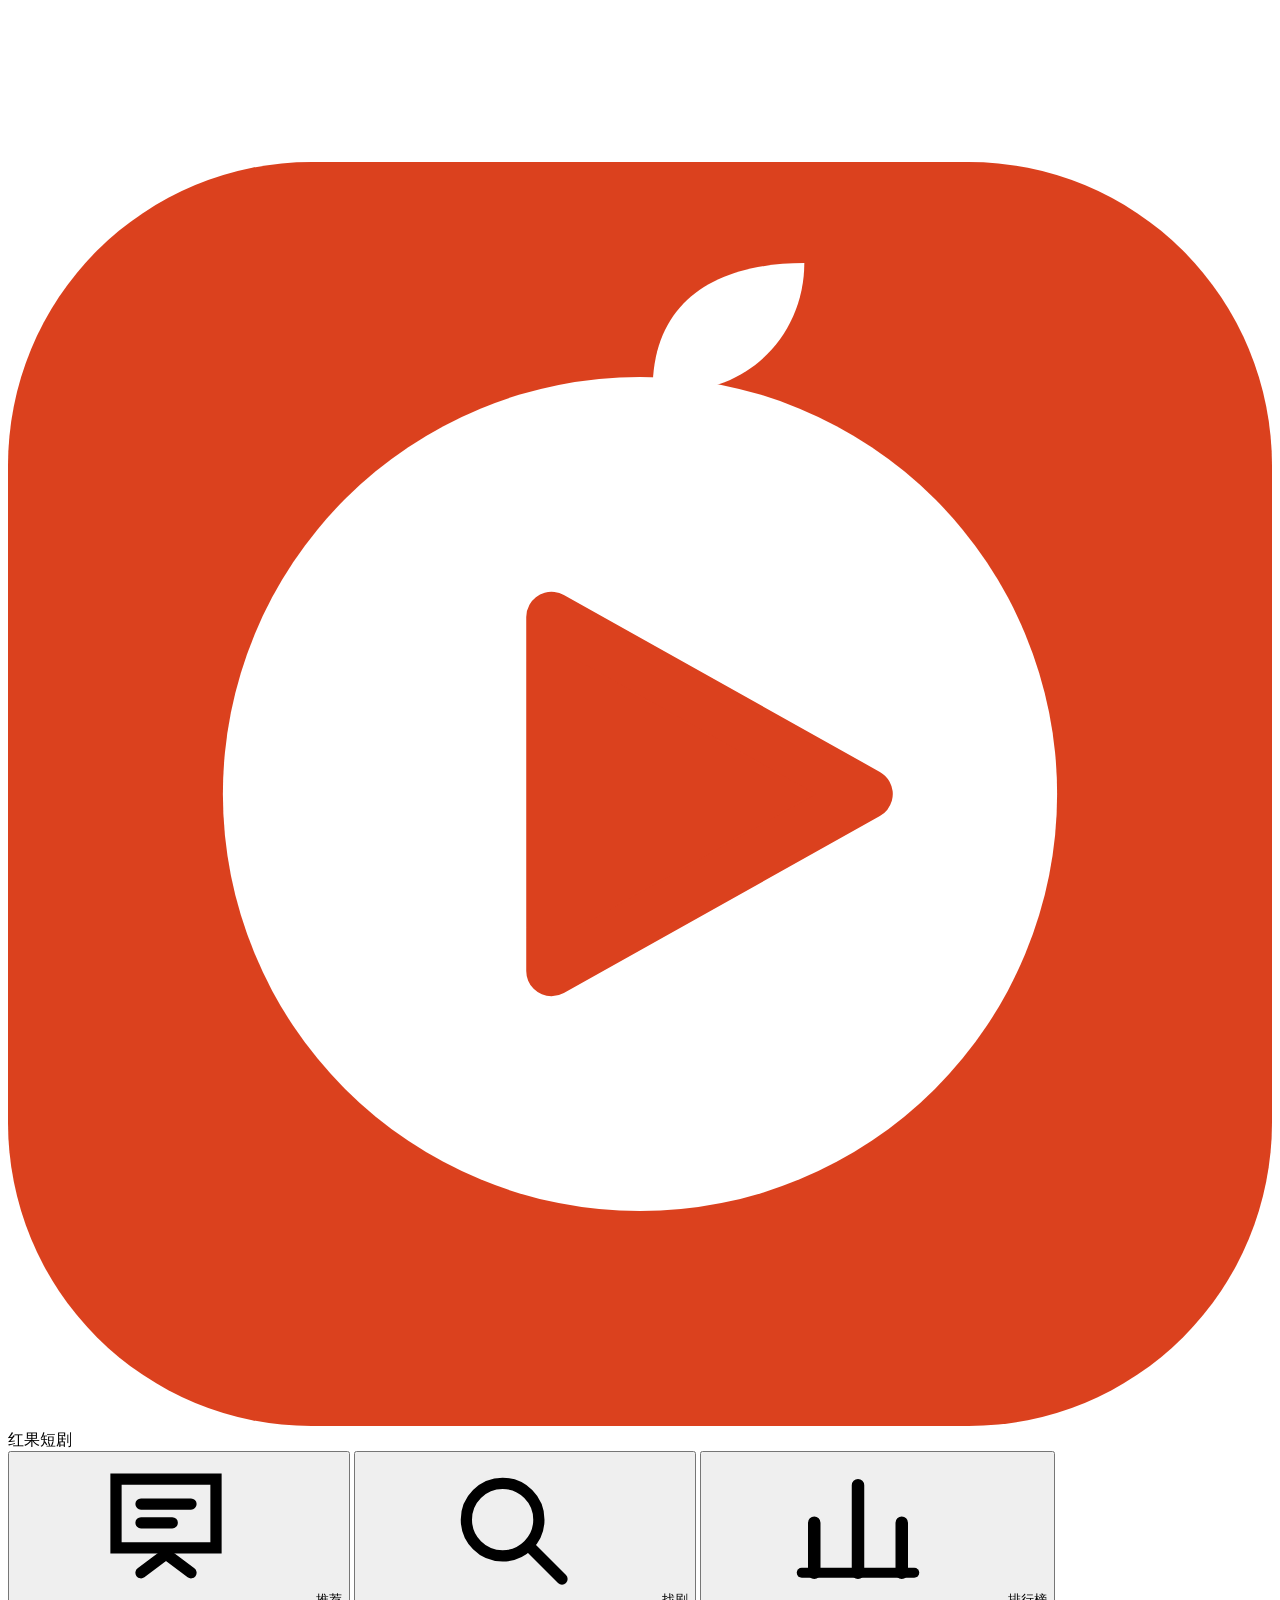
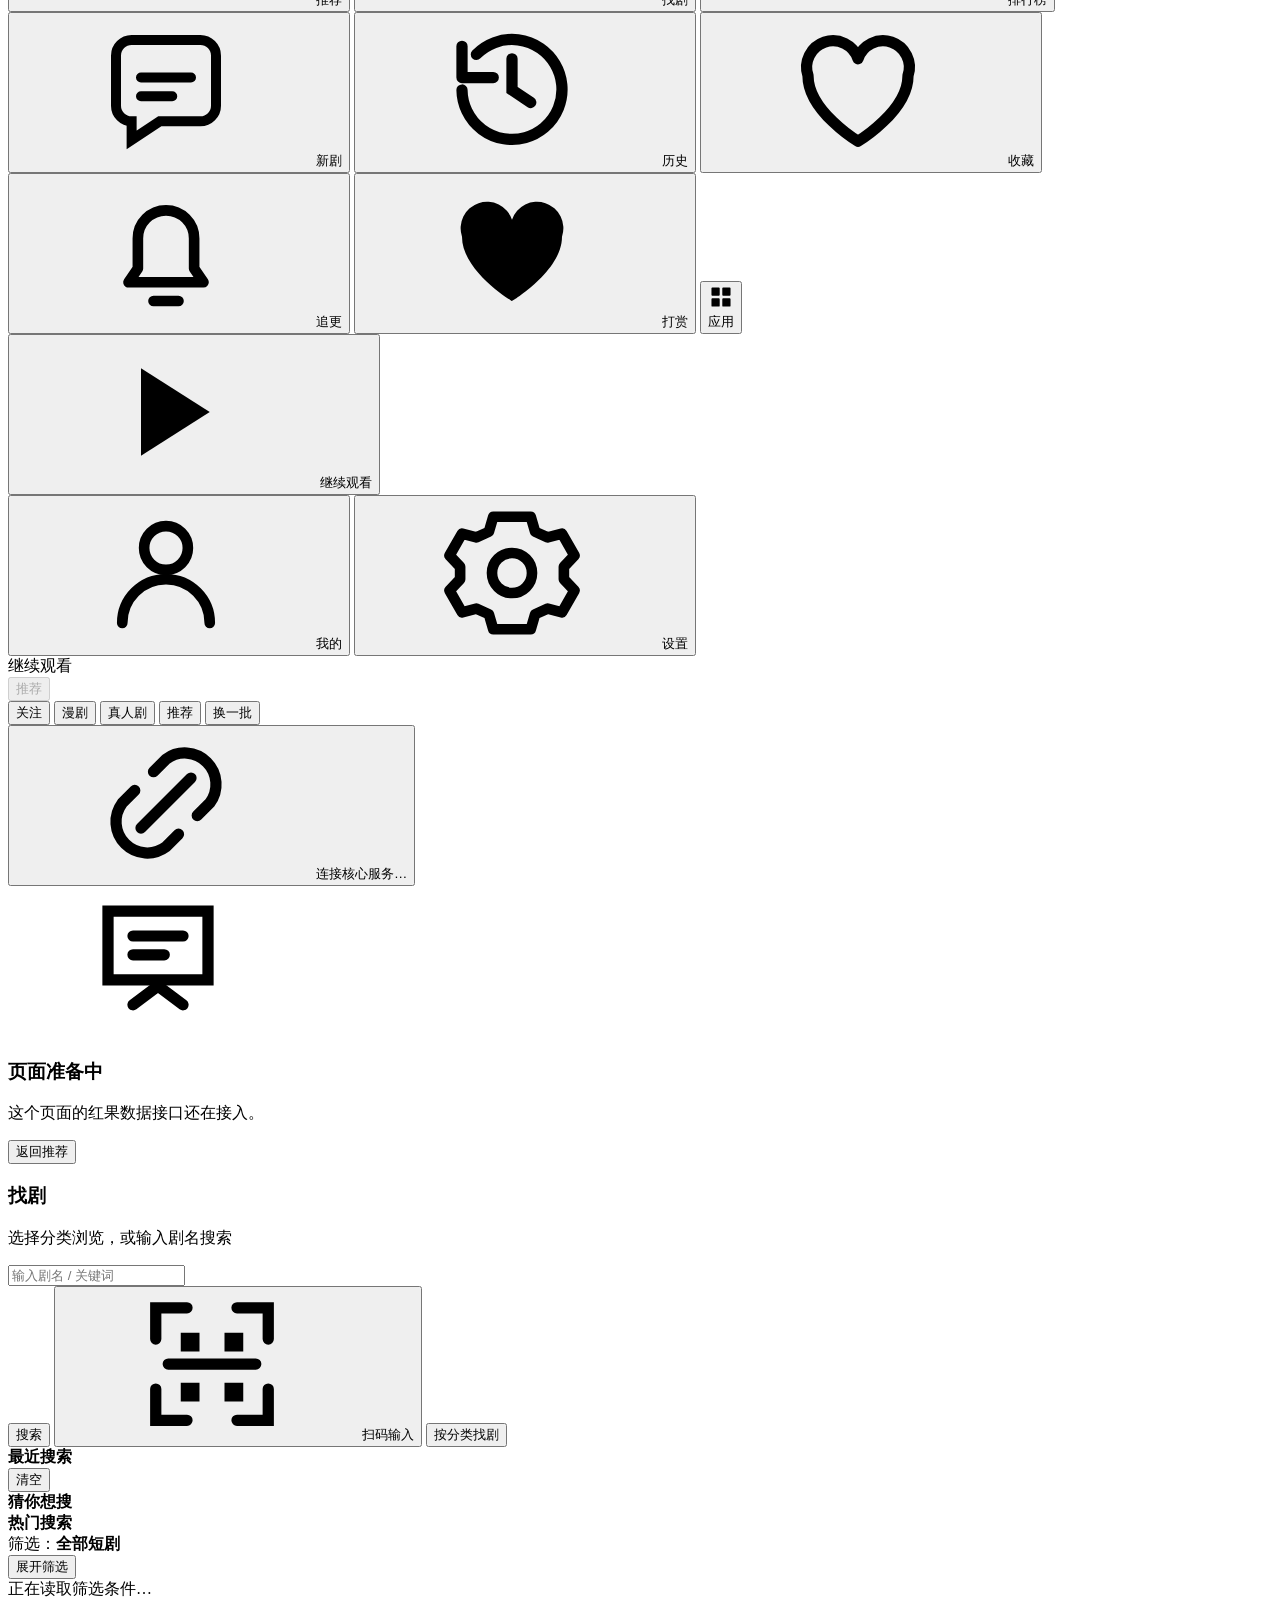
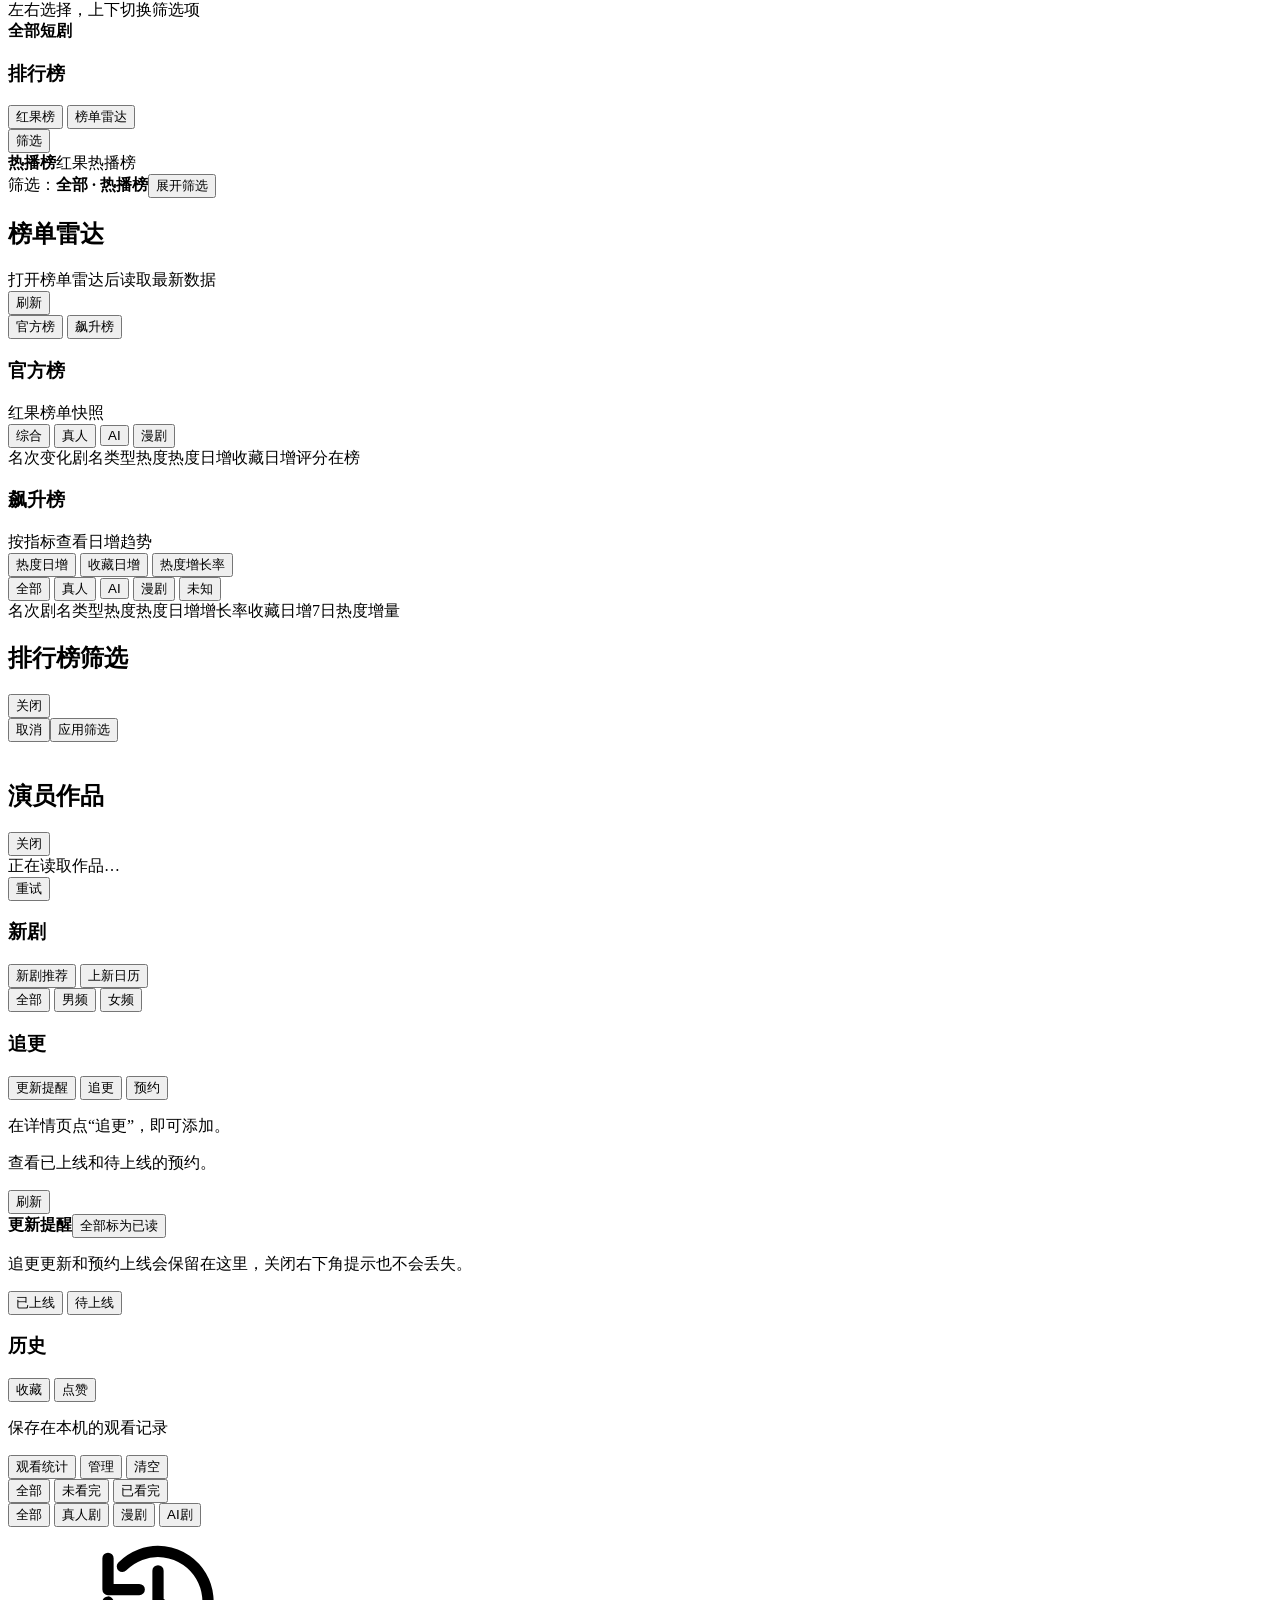
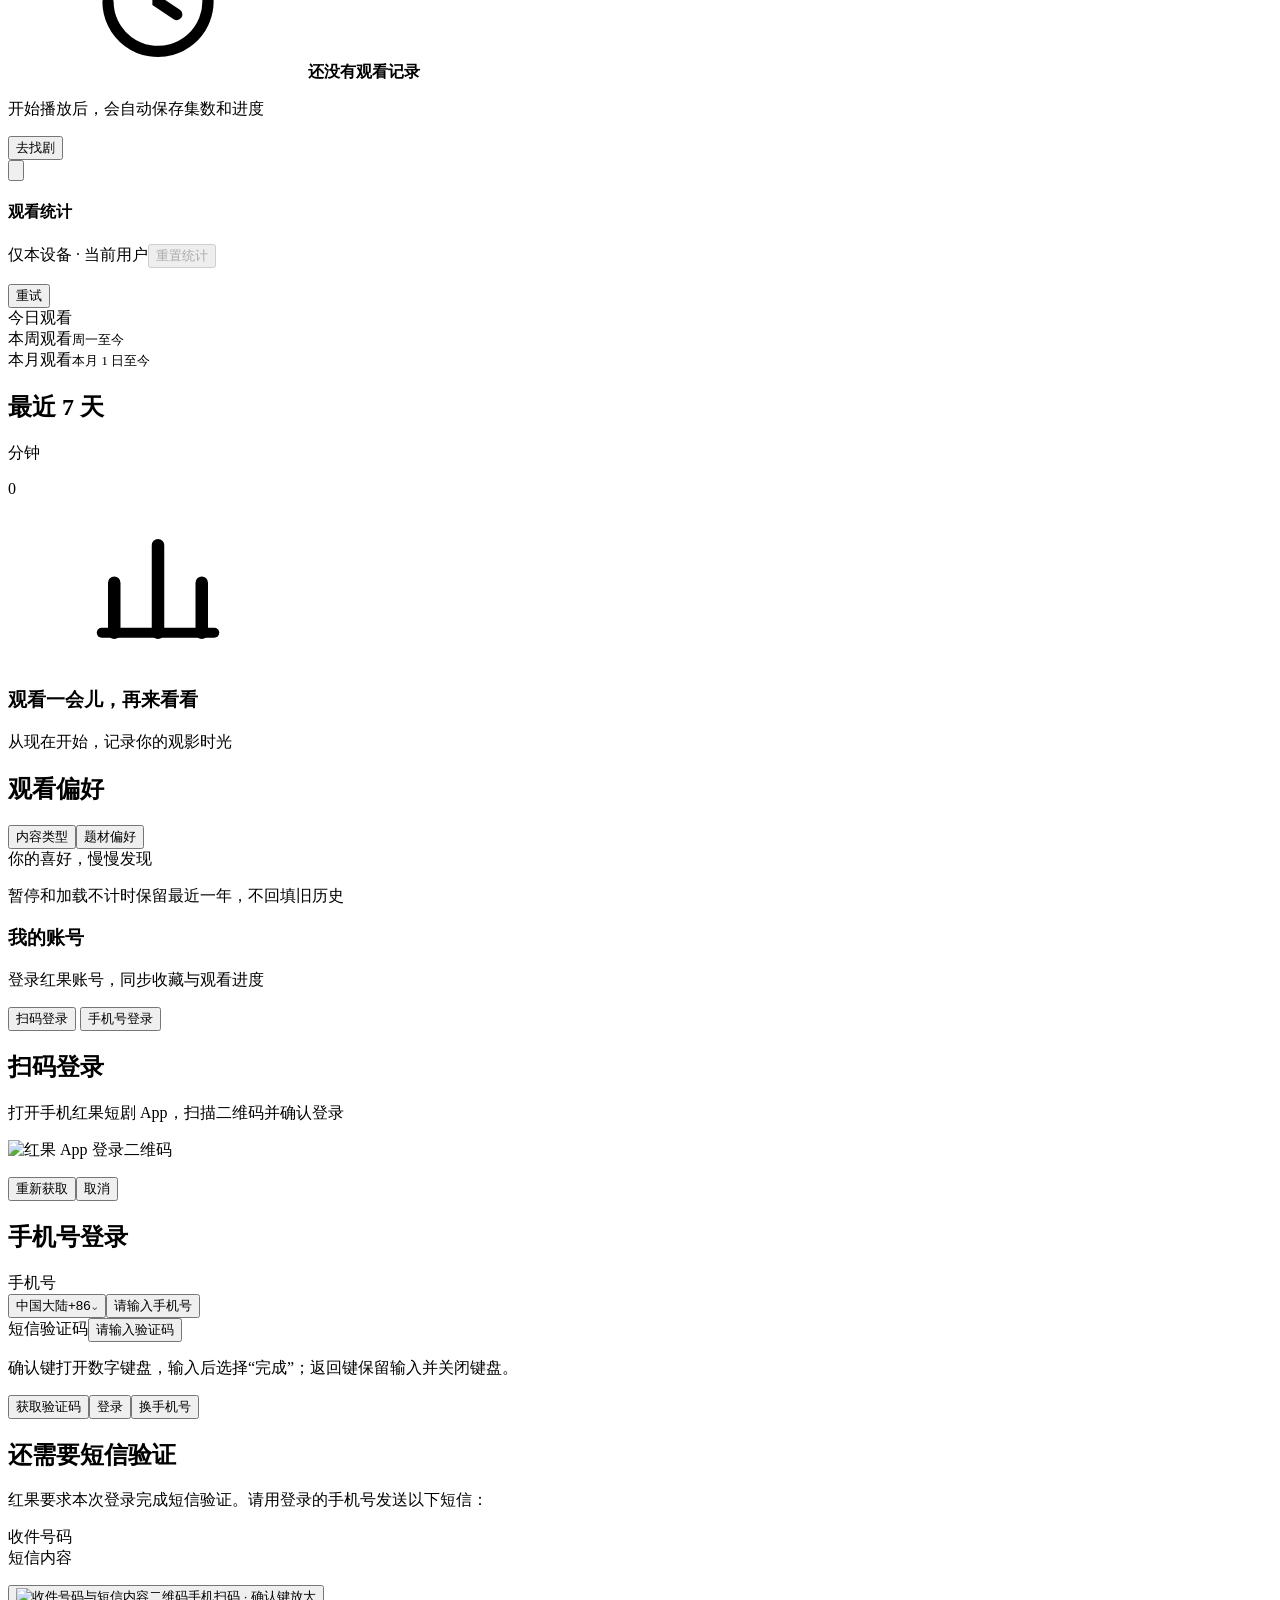
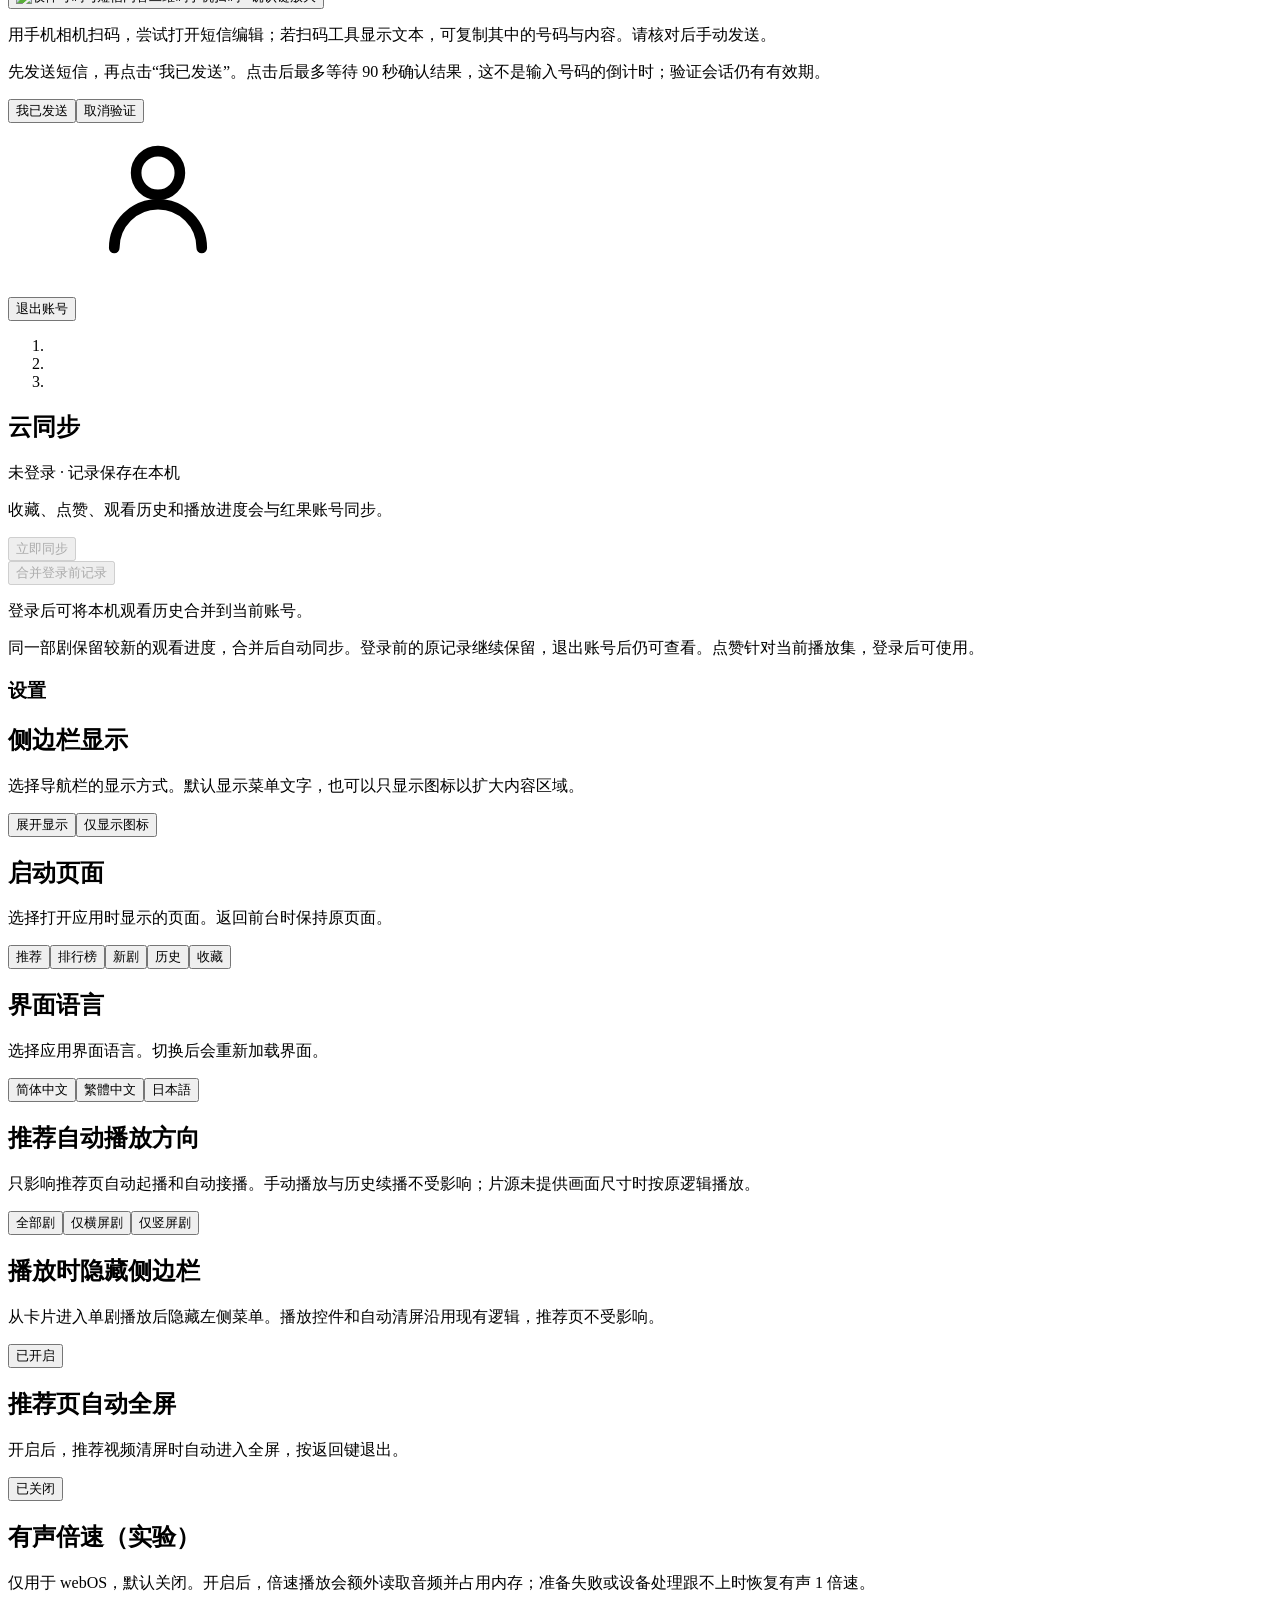
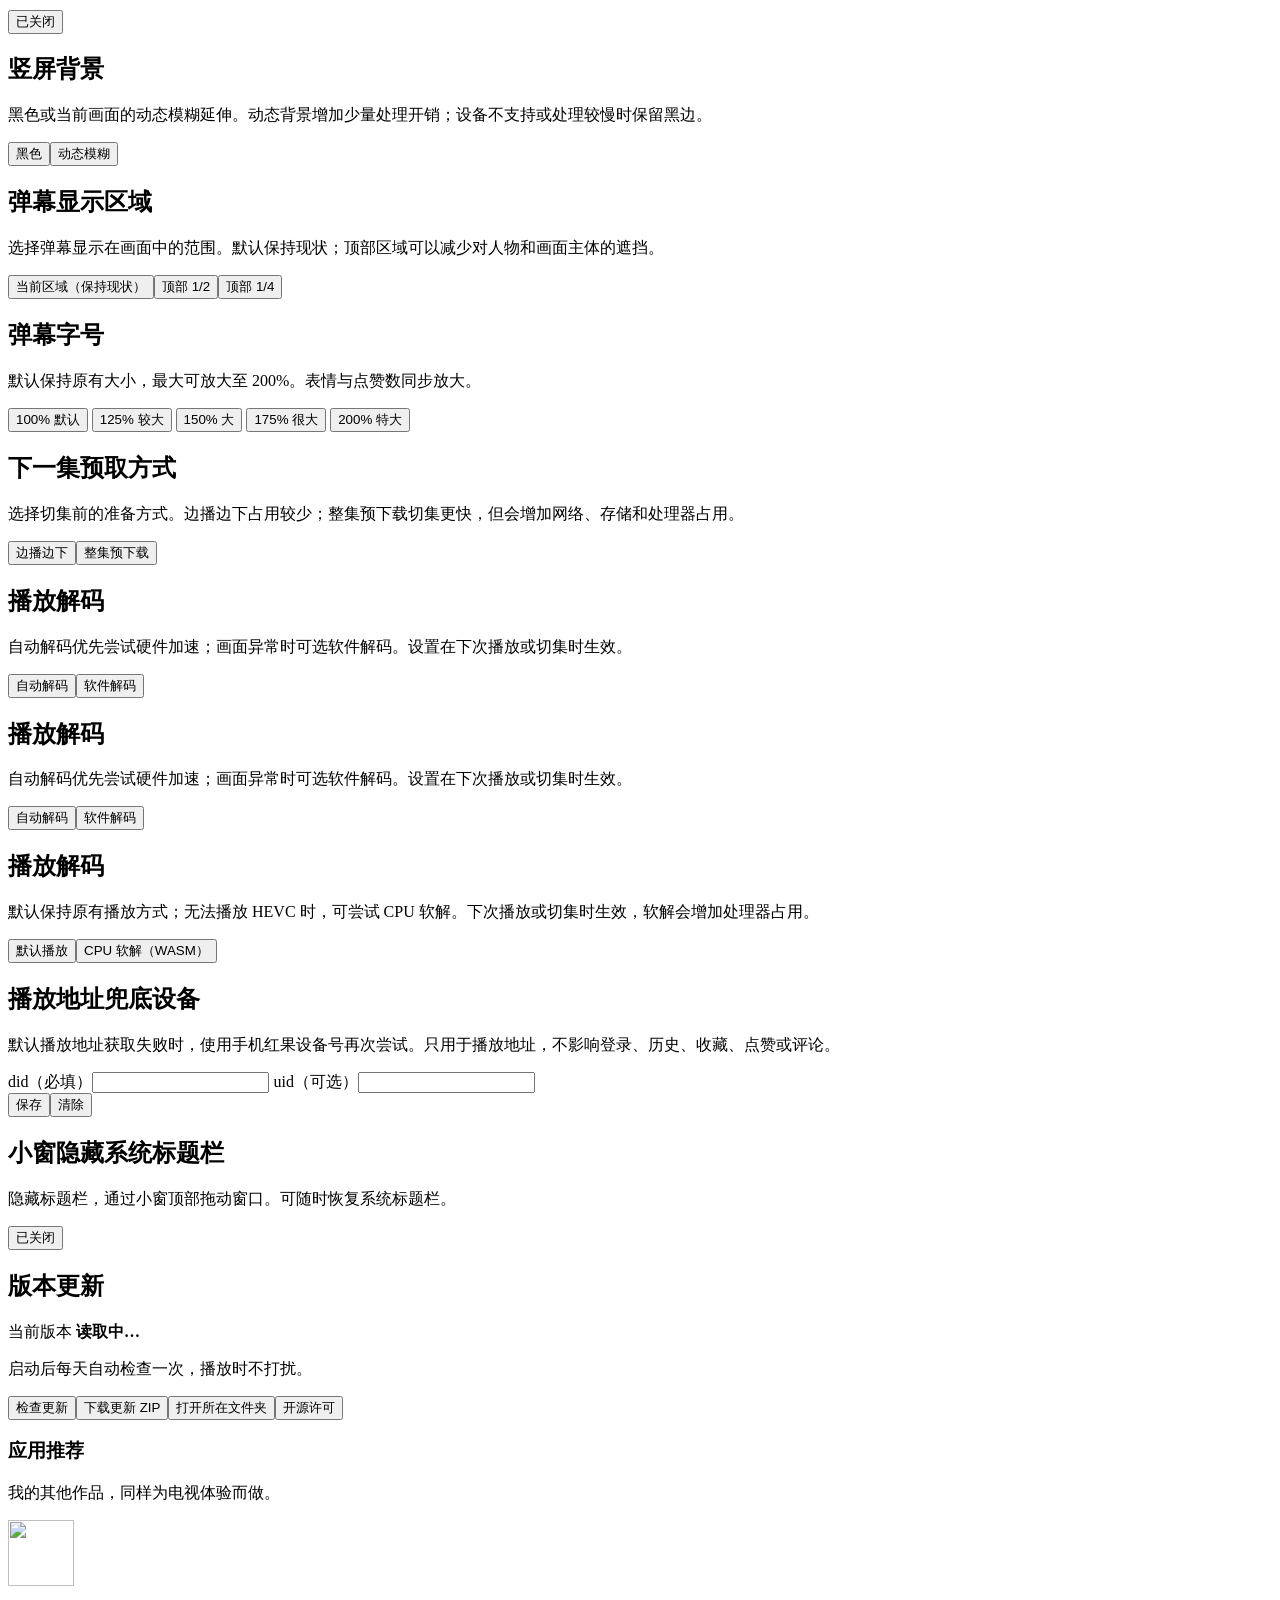
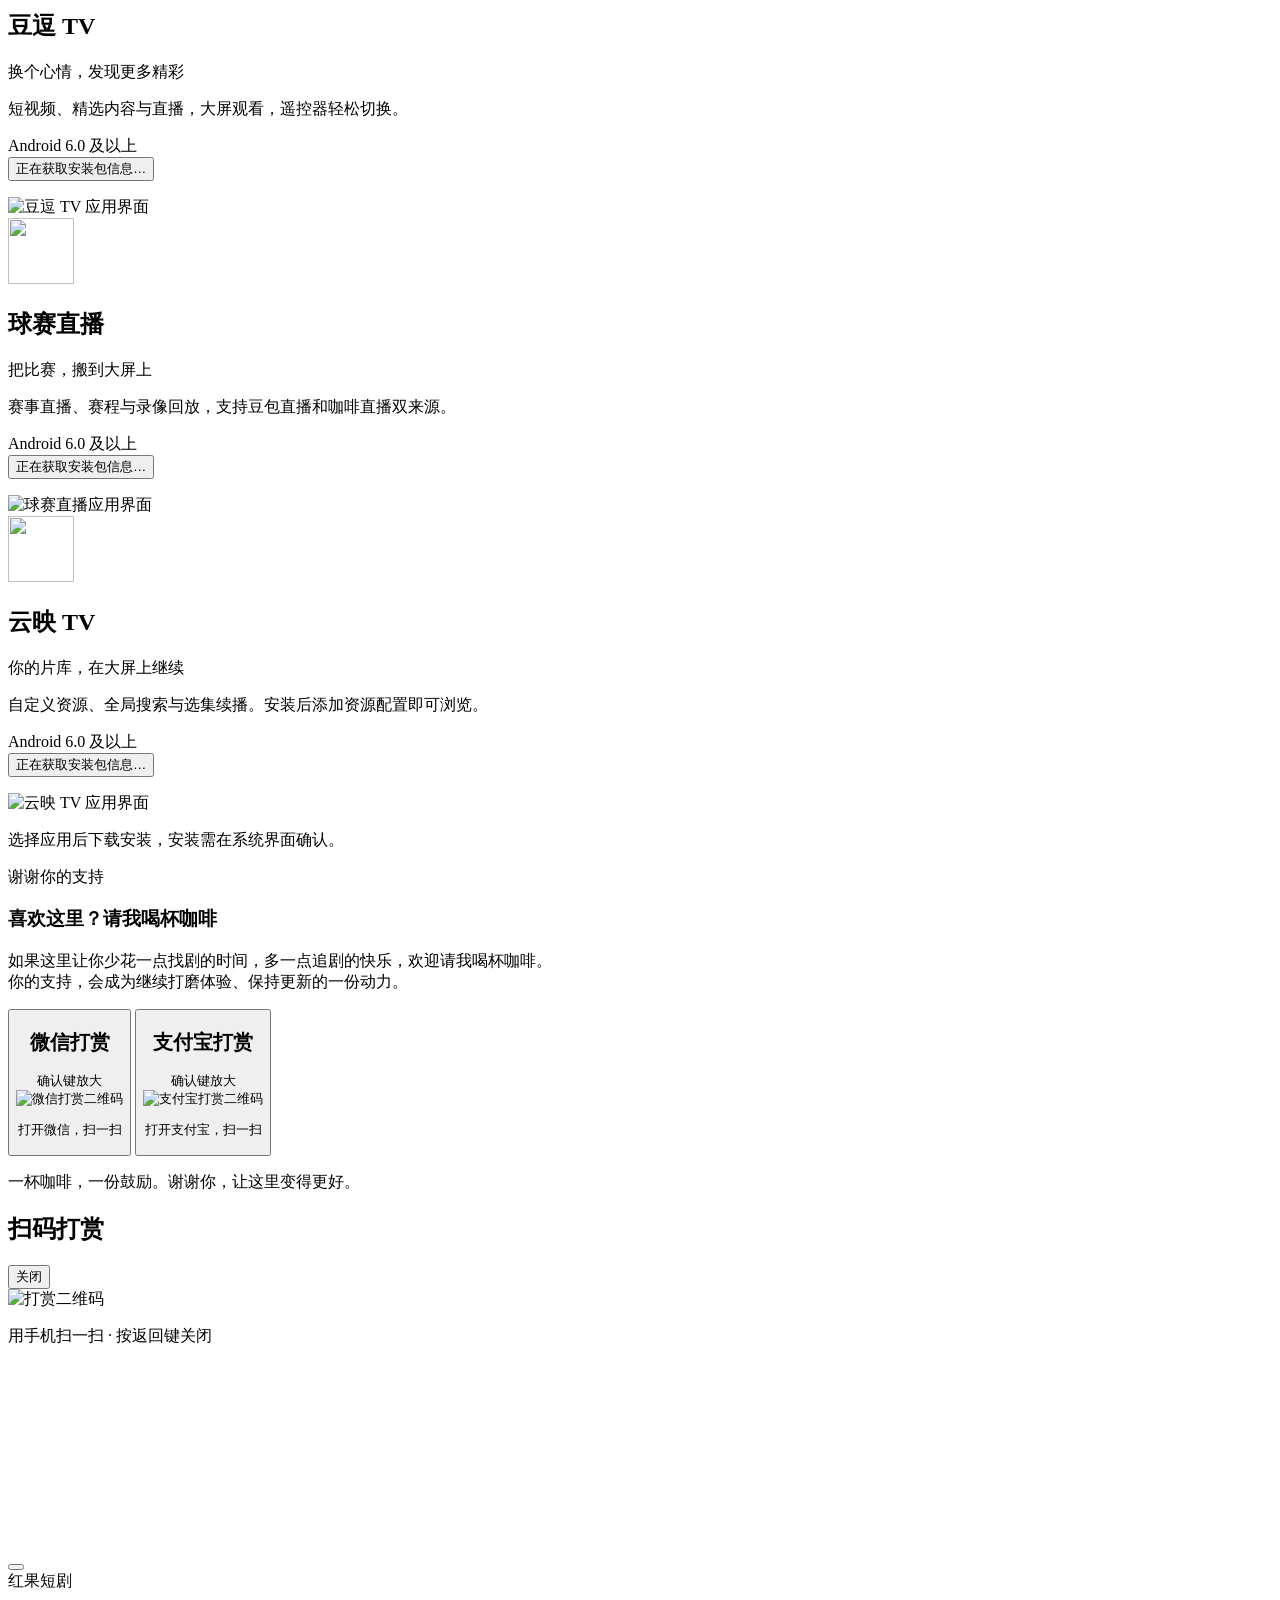
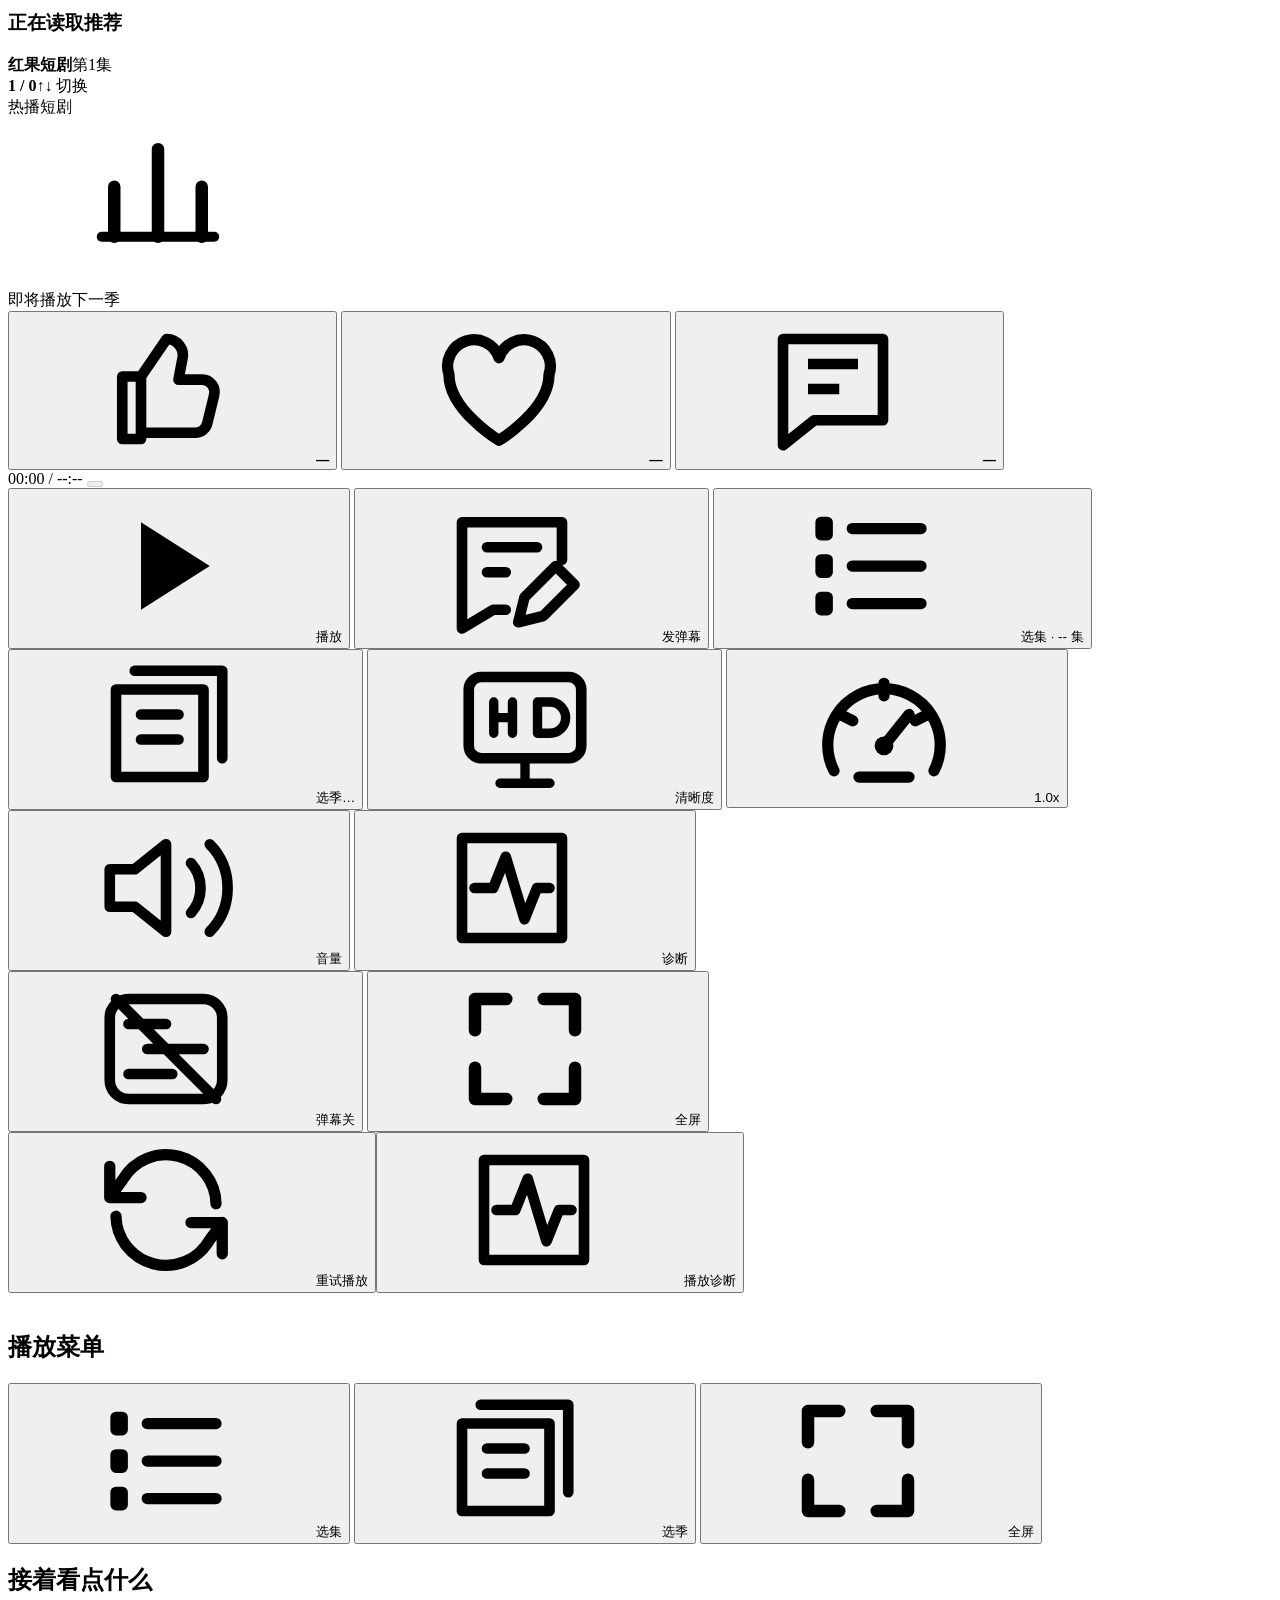
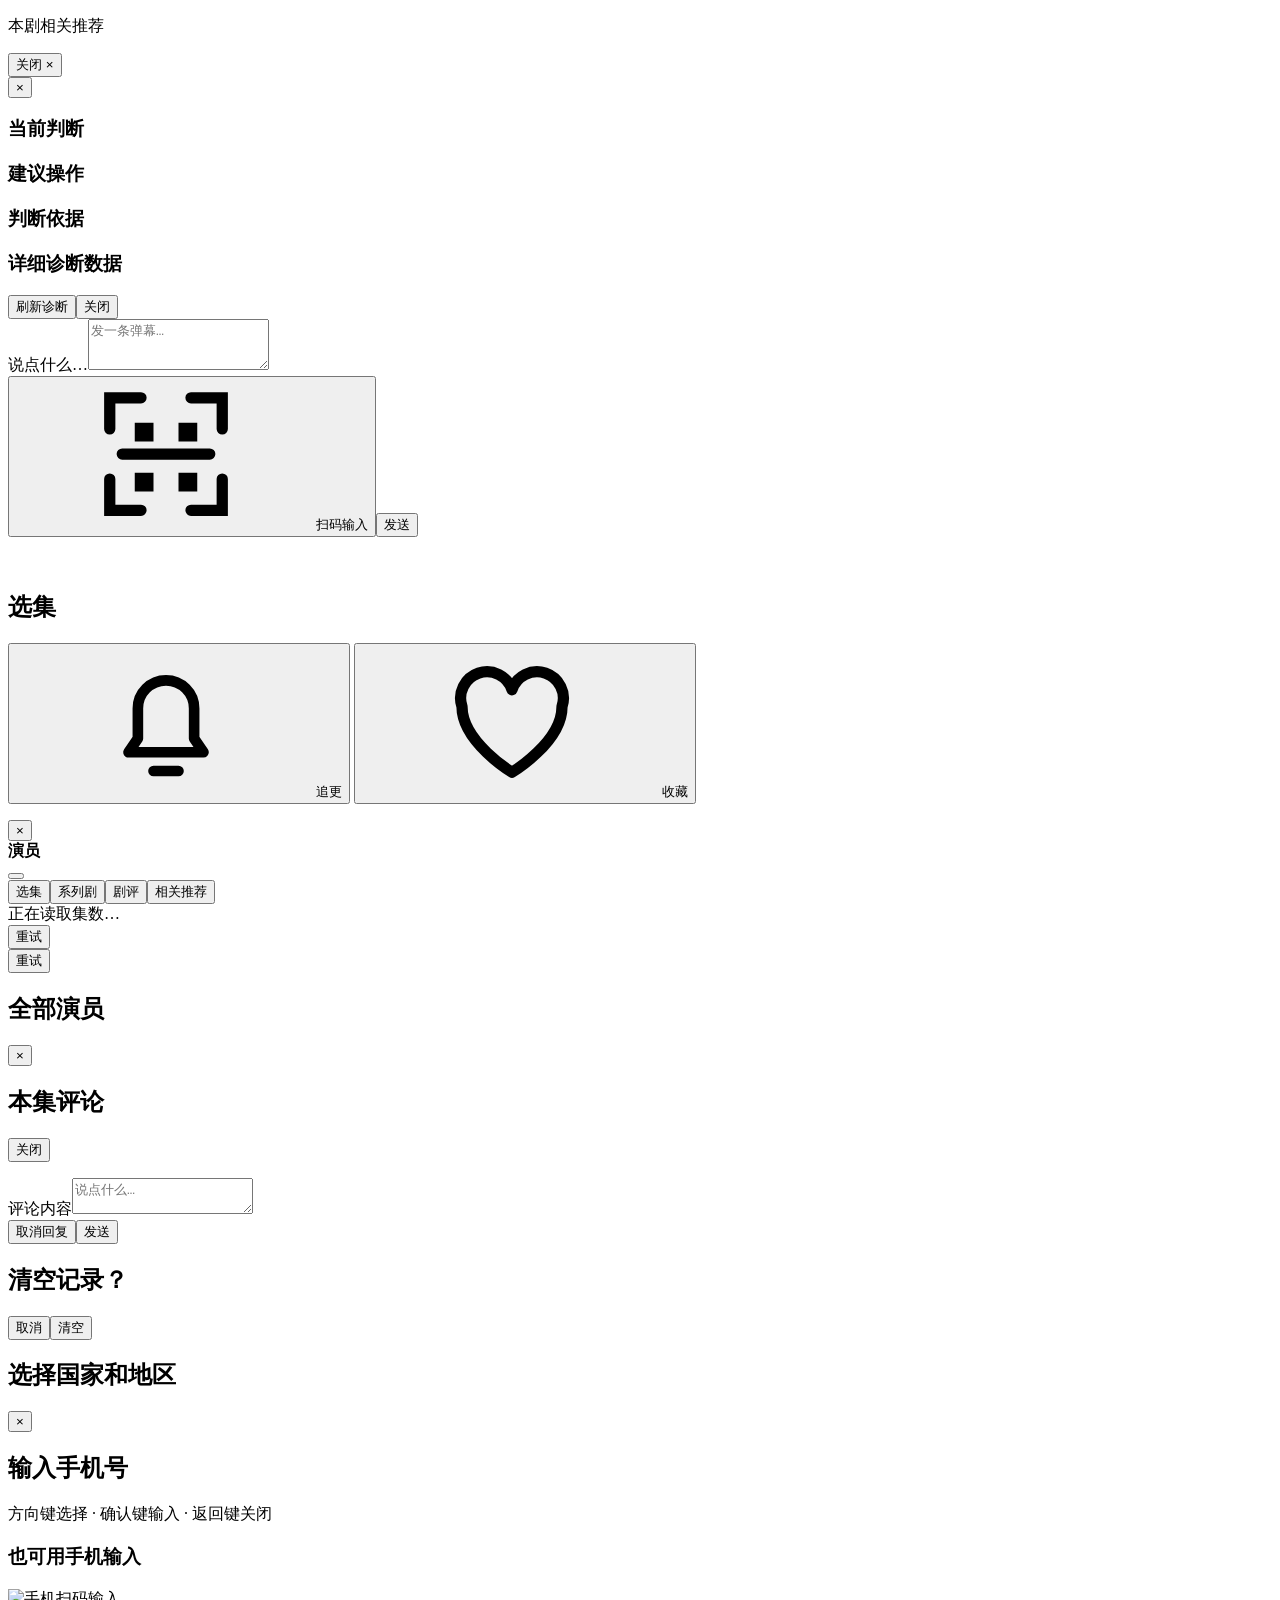
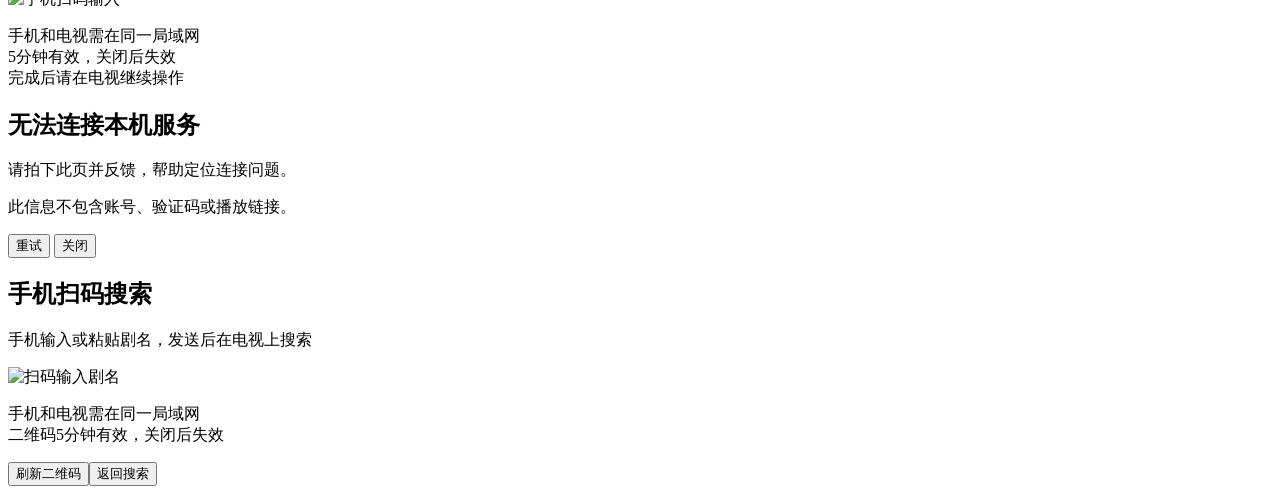
==== commit 41fd3953: "merge upstream: creator album support + danmaku size + playback recovery" ====
--- a/core/cmd/hongguotv/ui/index.html
+++ b/core/cmd/hongguotv/ui/index.html
@@ -412,6 +412,19 @@
           <div class="app-update-actions"><button class="danmaku-region-action account-action" data-mode="current" data-focus="danmaku-region-current" aria-pressed="true" data-i18n="settings.danmakuRegionDefault">当前区域（保持现状）</button><button class="danmaku-region-action account-action" data-mode="half" data-focus="danmaku-region-half" aria-pressed="false" data-i18n="settings.danmakuRegionHalf">顶部 1/2</button><button class="danmaku-region-action account-action" data-mode="quarter" data-focus="danmaku-region-quarter" aria-pressed="false" data-i18n="settings.danmakuRegionQuarter">顶部 1/4</button></div>
           <p id="danmaku-region-state" role="status" aria-live="polite"></p>
         </div>
+        <div class="settings-card app-update-card" id="danmaku-size-settings">
+          <h2 data-i18n="settings.danmakuSize">弹幕字号</h2>
+          <p data-i18n="settings.danmakuSizeDescription">默认保持原有大小，最大可放大至 200%。表情与点赞数同步放大。</p>
+          <div class="danmaku-size-preview" id="danmaku-size-preview" role="img" data-i18n-aria-label="settings.danmakuSizePreview" aria-label="弹幕字号预览"></div>
+          <div class="app-update-actions danmaku-size-actions">
+            <button class="danmaku-size-action account-action" data-size="100" data-focus="danmaku-size-100" aria-pressed="true" data-i18n="settings.danmakuSize100">100% 默认</button>
+            <button class="danmaku-size-action account-action" data-size="125" data-focus="danmaku-size-125" aria-pressed="false" data-i18n="settings.danmakuSize125">125% 较大</button>
+            <button class="danmaku-size-action account-action" data-size="150" data-focus="danmaku-size-150" aria-pressed="false" data-i18n="settings.danmakuSize150">150% 大</button>
+            <button class="danmaku-size-action account-action" data-size="175" data-focus="danmaku-size-175" aria-pressed="false" data-i18n="settings.danmakuSize175">175% 很大</button>
+            <button class="danmaku-size-action account-action" data-size="200" data-focus="danmaku-size-200" aria-pressed="false" data-i18n="settings.danmakuSize200">200% 特大</button>
+          </div>
+          <p id="danmaku-size-state" role="status" aria-live="polite"></p>
+        </div>
         <div class="settings-card app-update-card is-hidden" id="episode-prefetch-settings">
           <h2 data-i18n="settings.episodePrefetch">下一集预取方式</h2>
           <p data-i18n="settings.episodePrefetchDescription">选择切集前的准备方式。边播边下占用较少；整集预下载切集更快，但会增加网络、存储和处理器占用。</p>
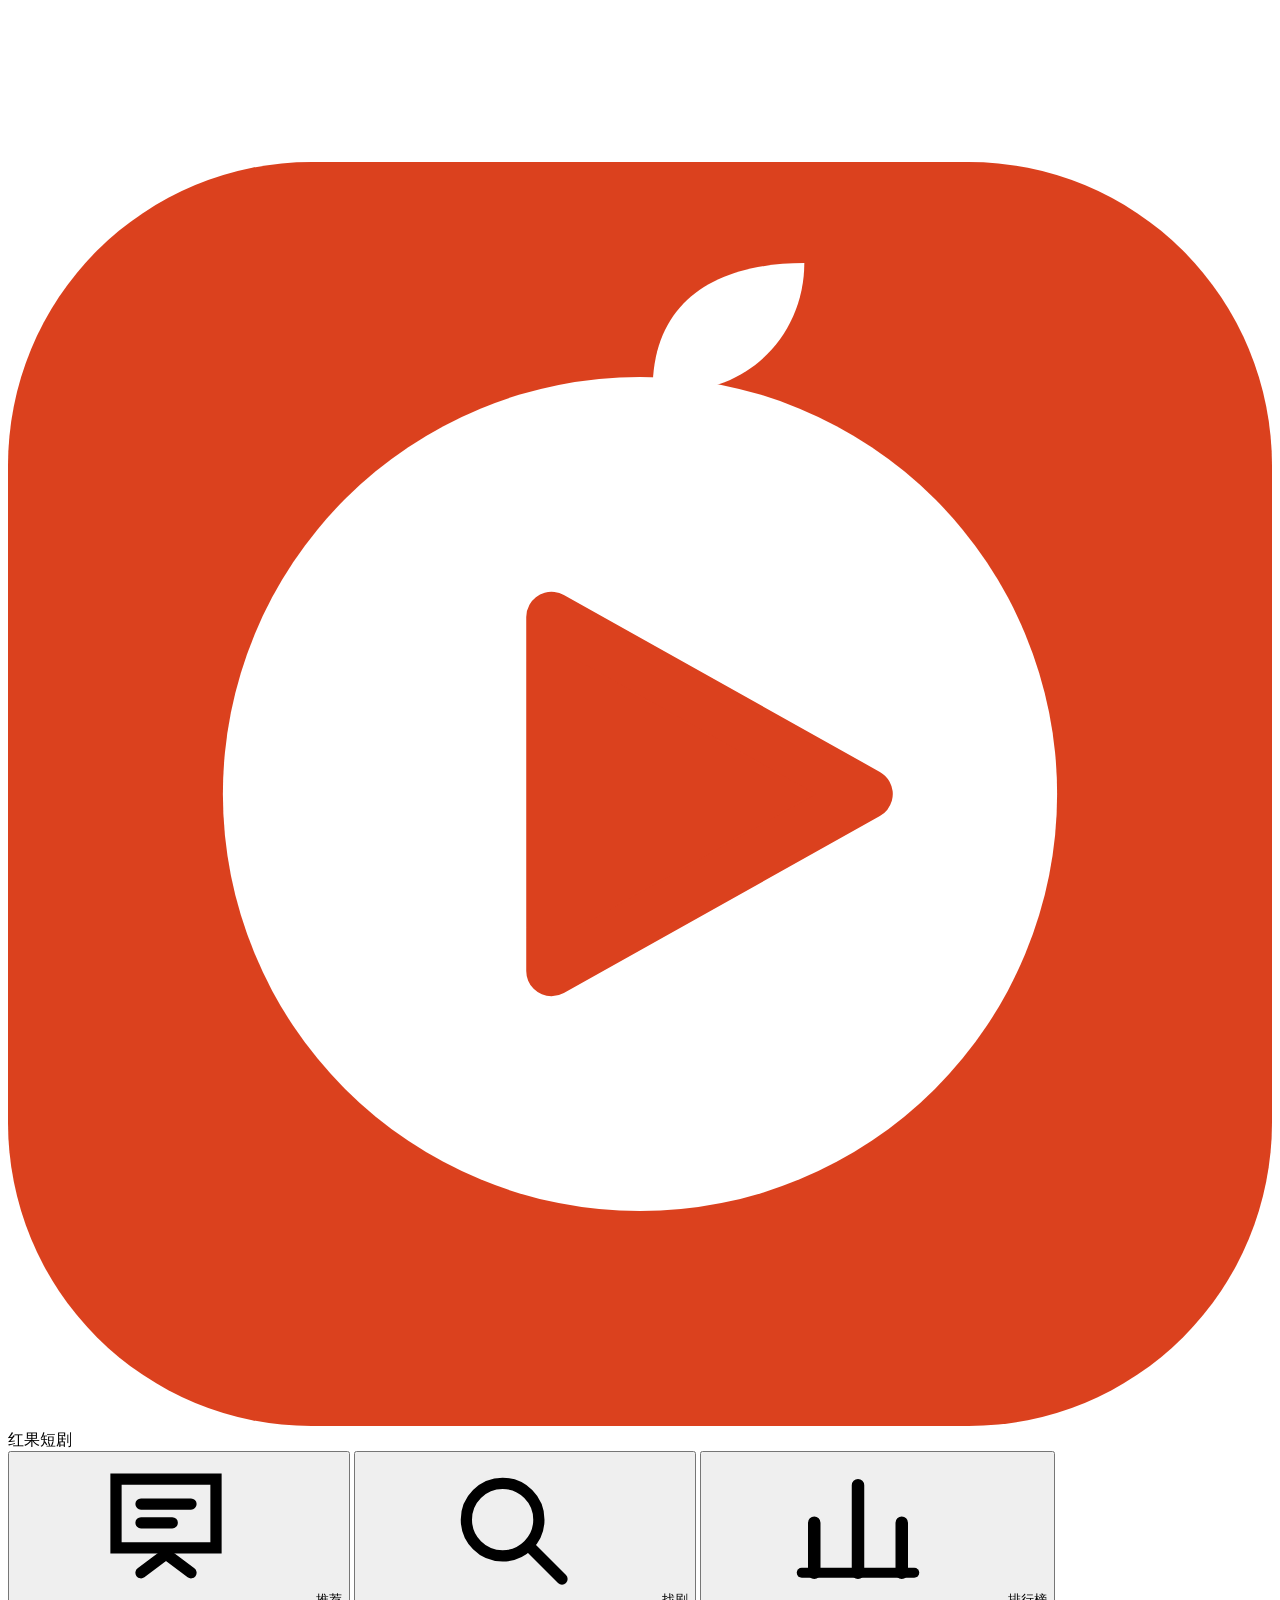
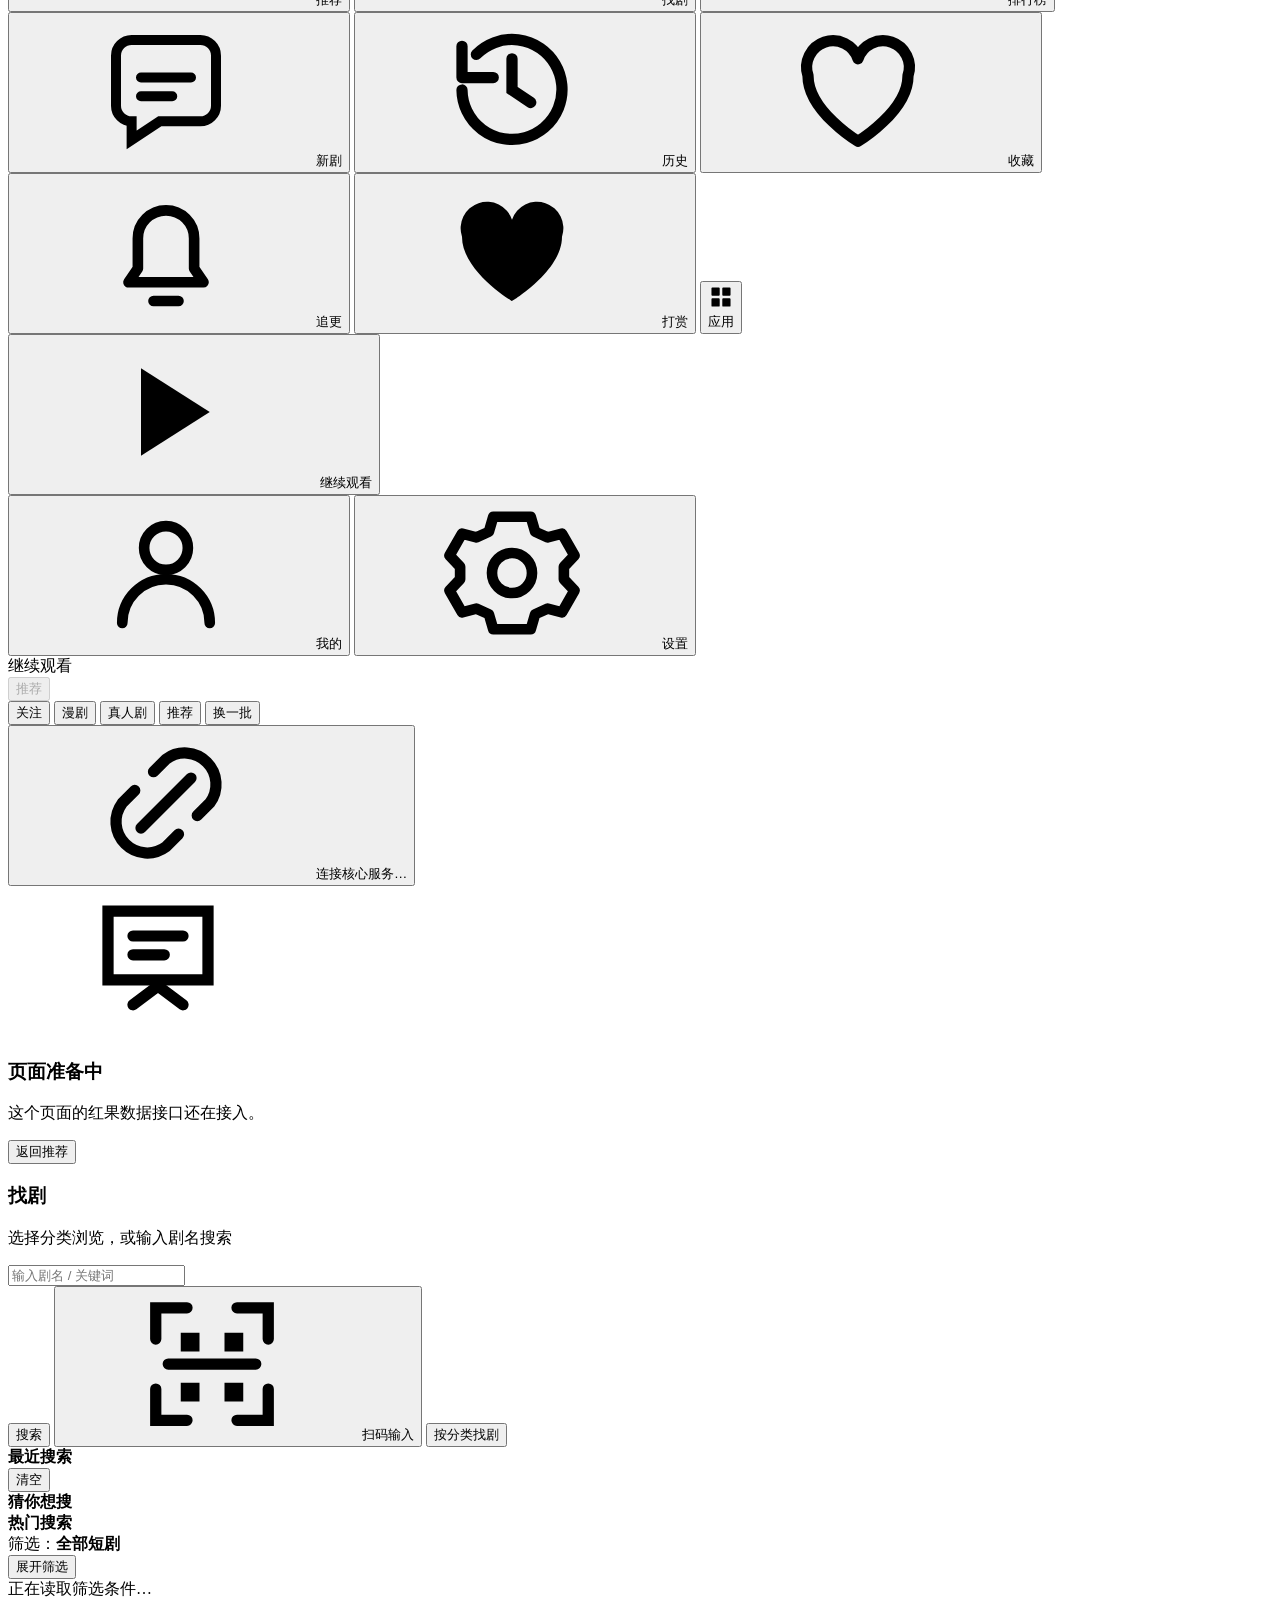
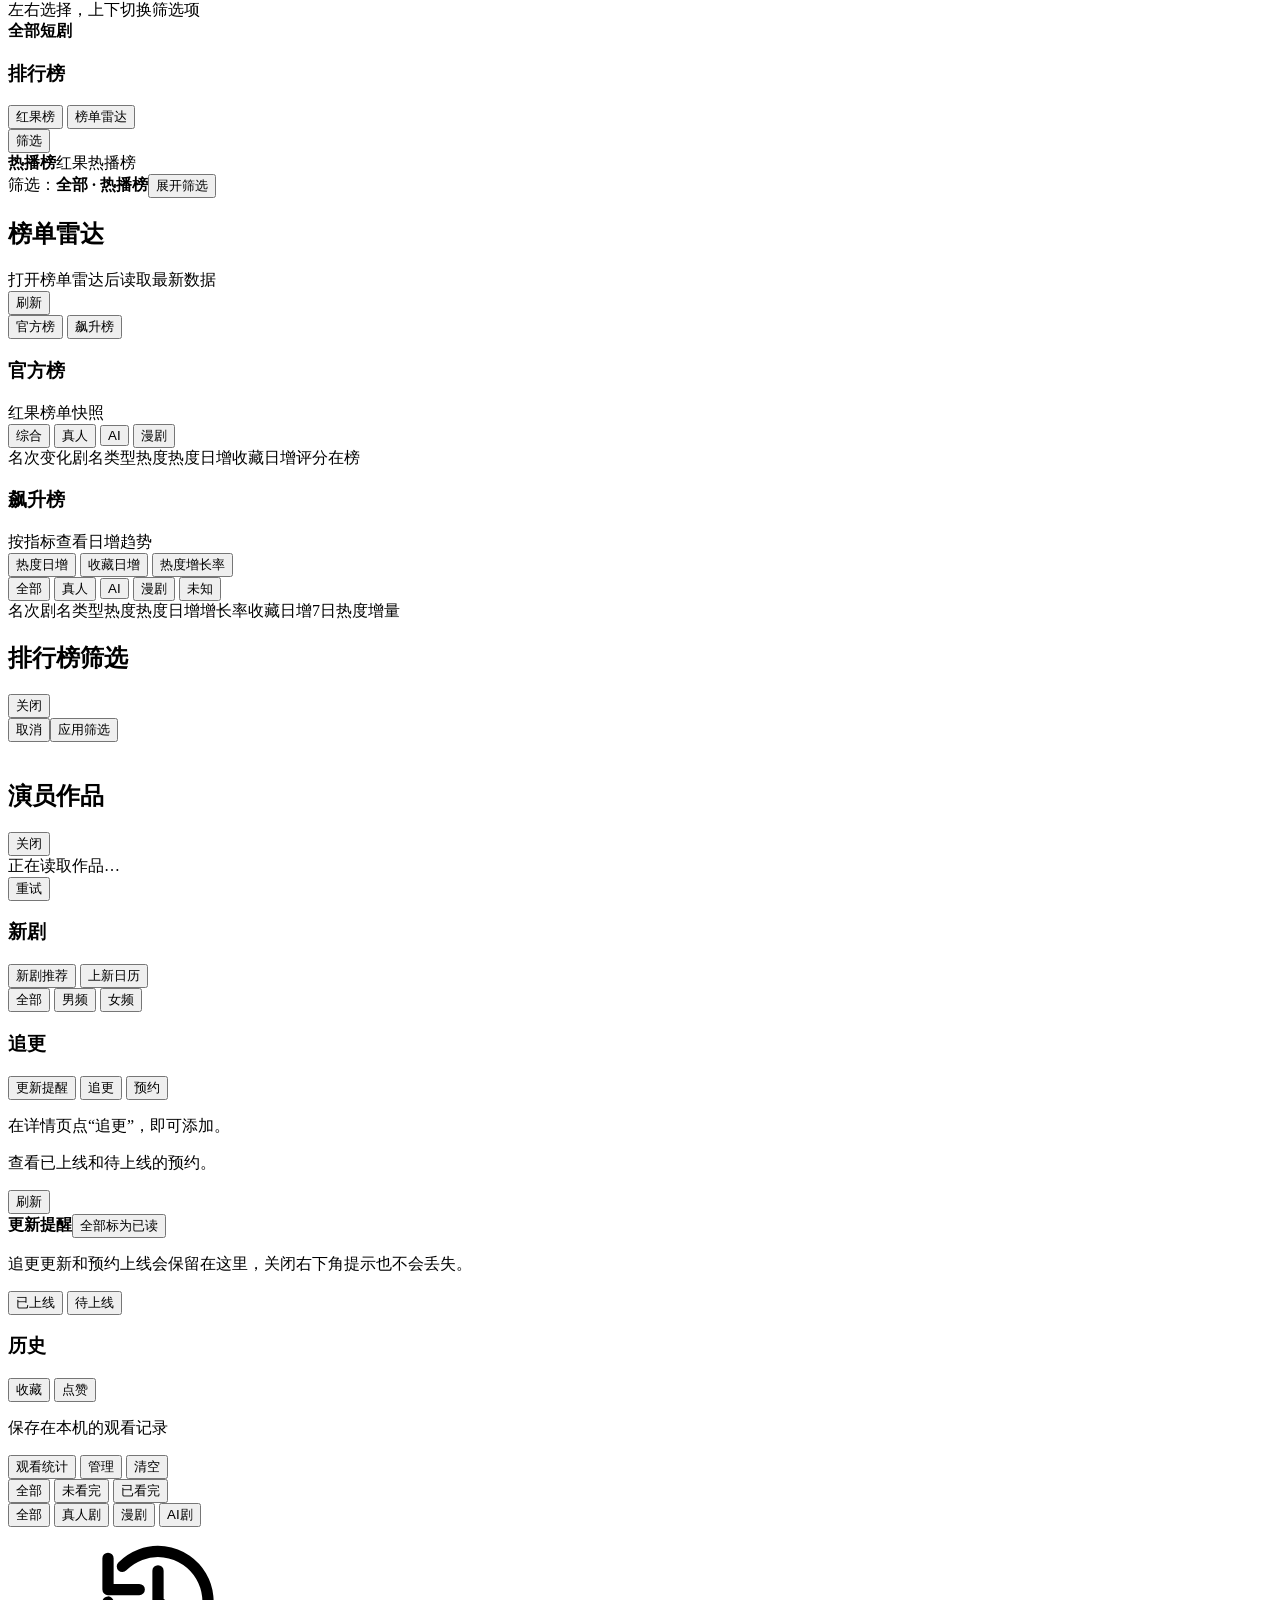
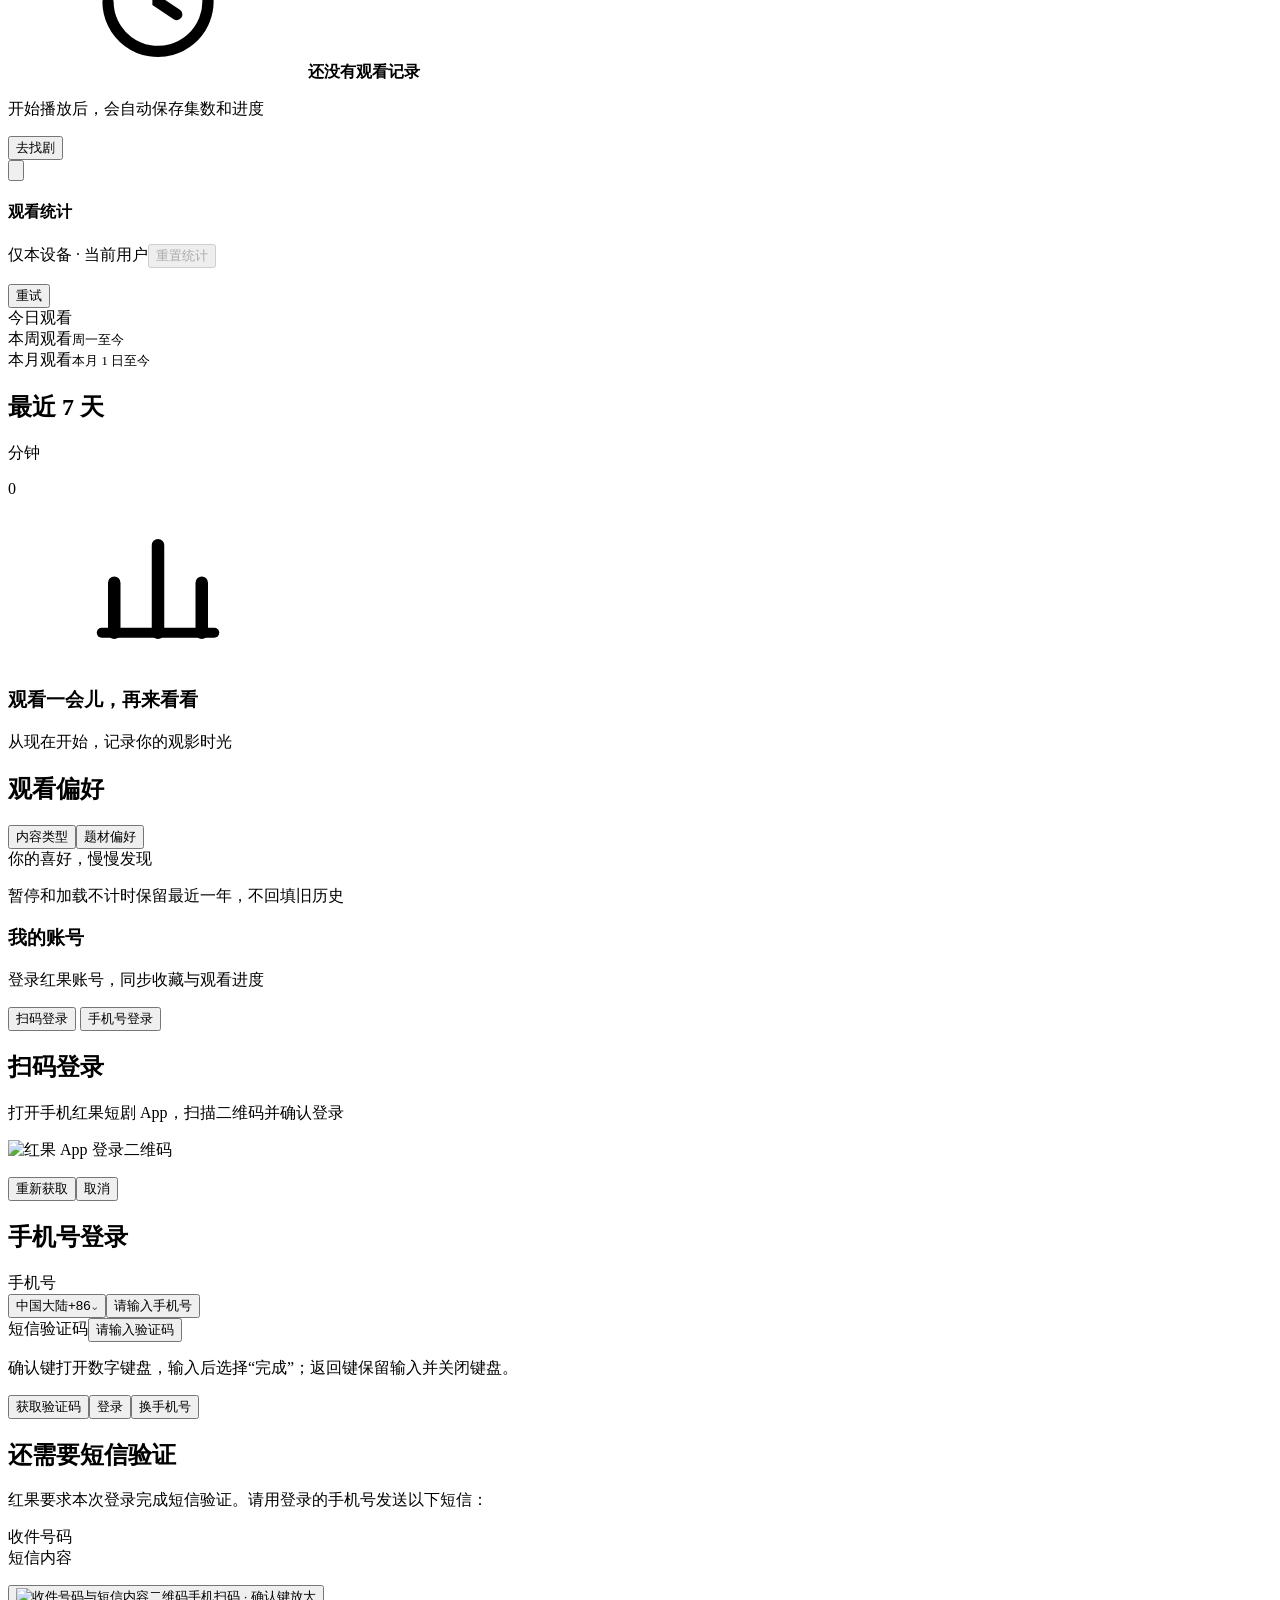
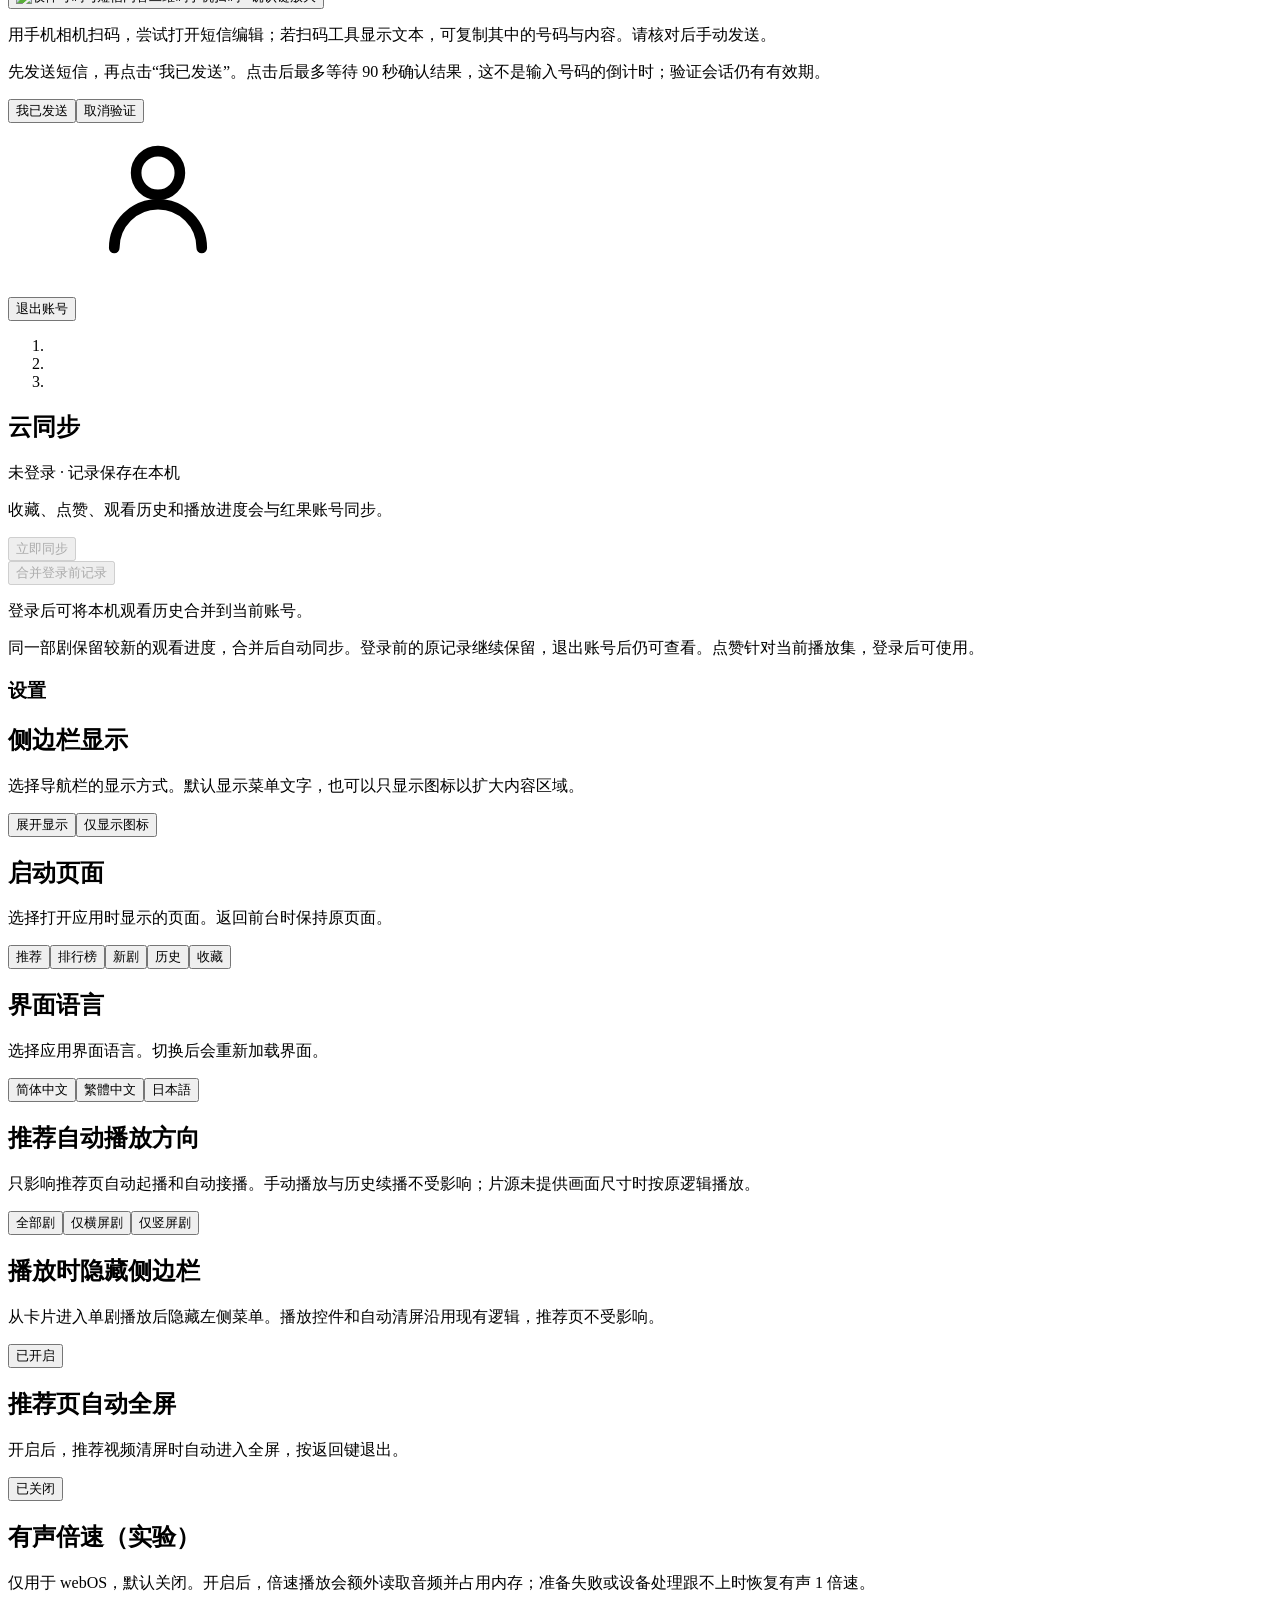
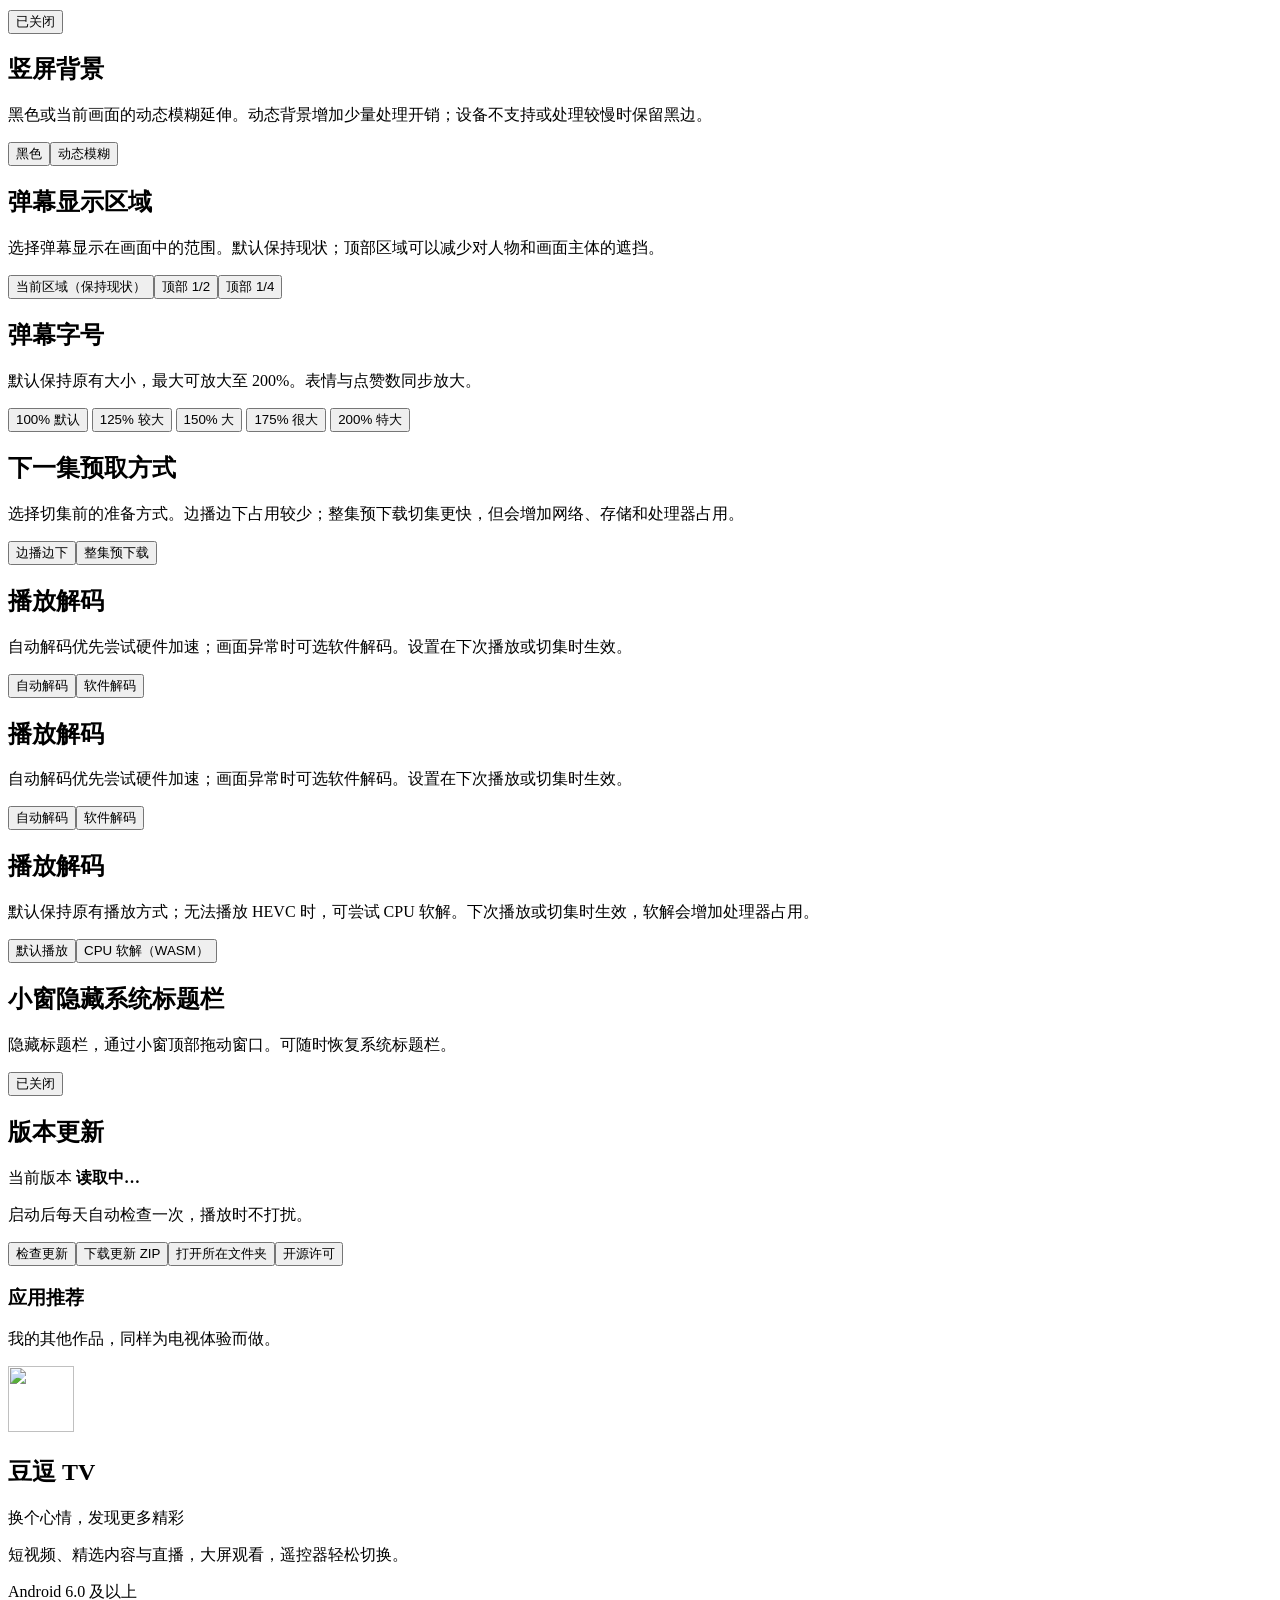
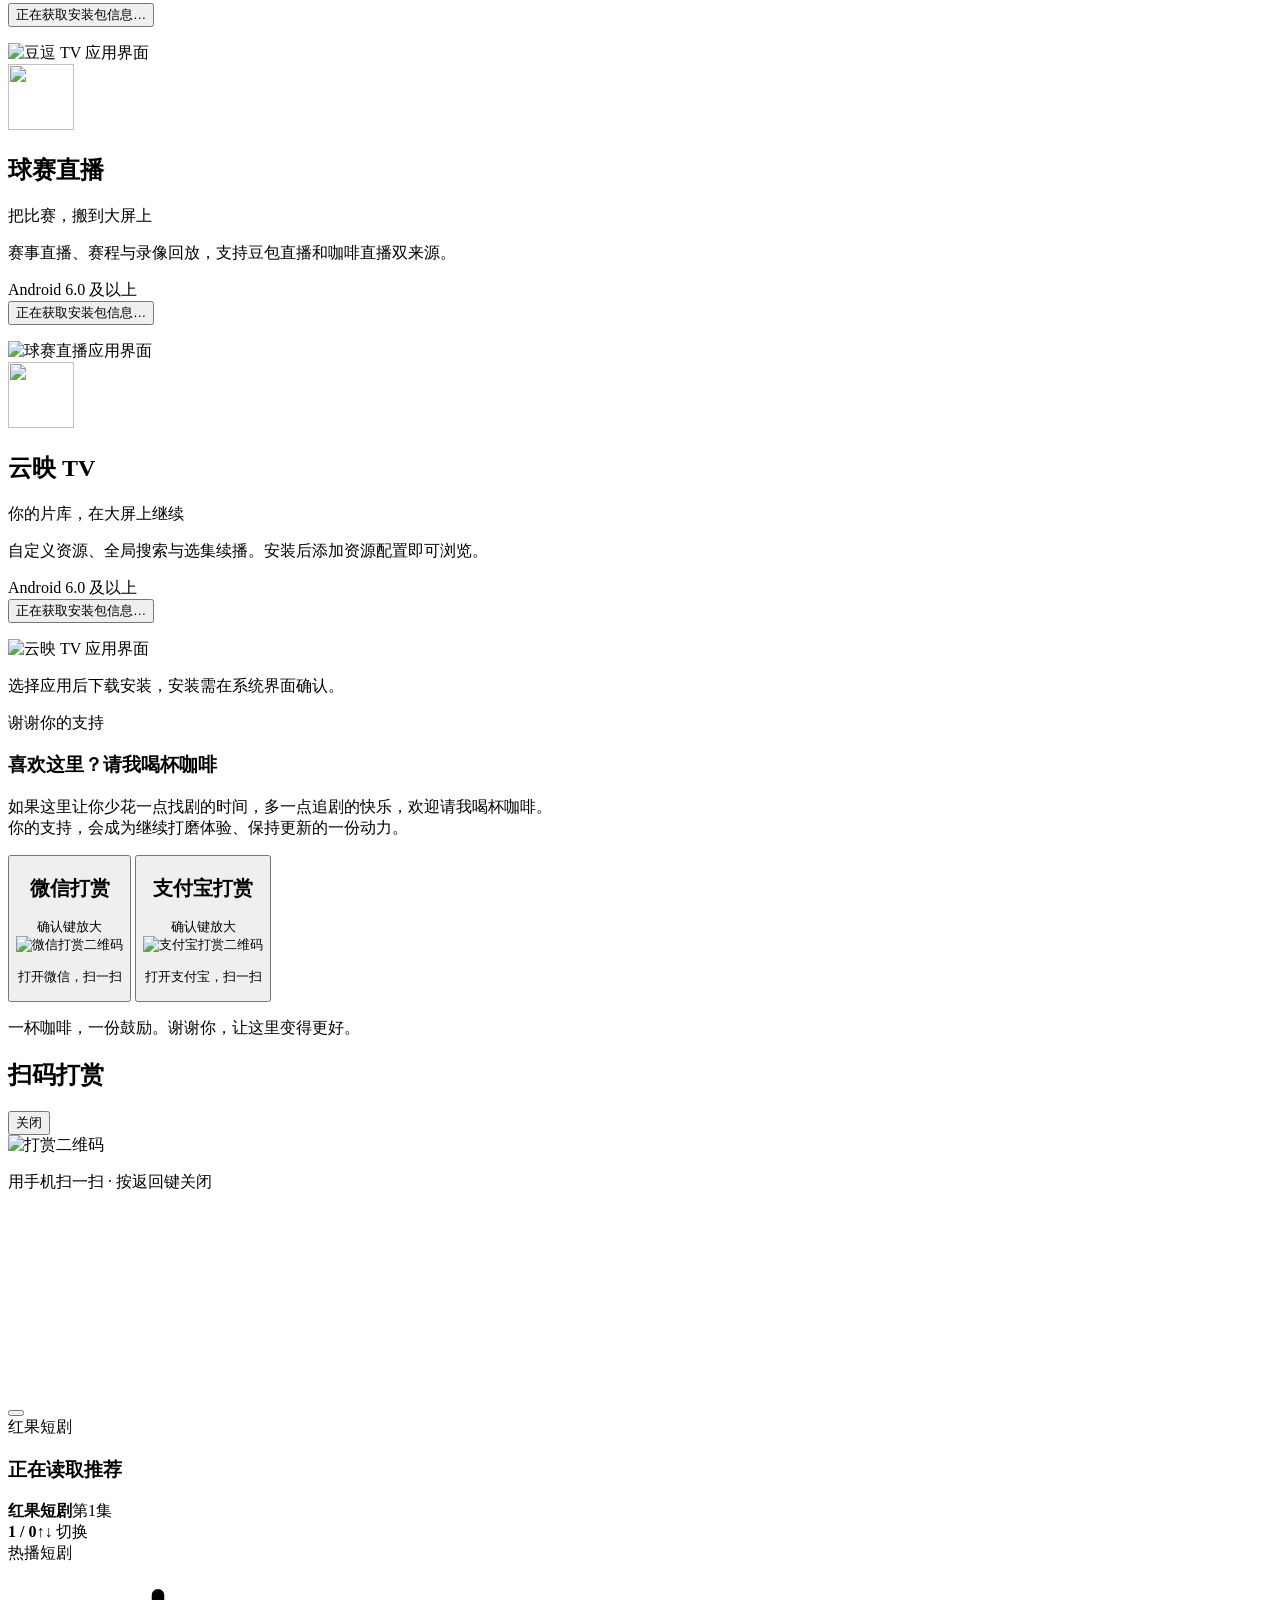
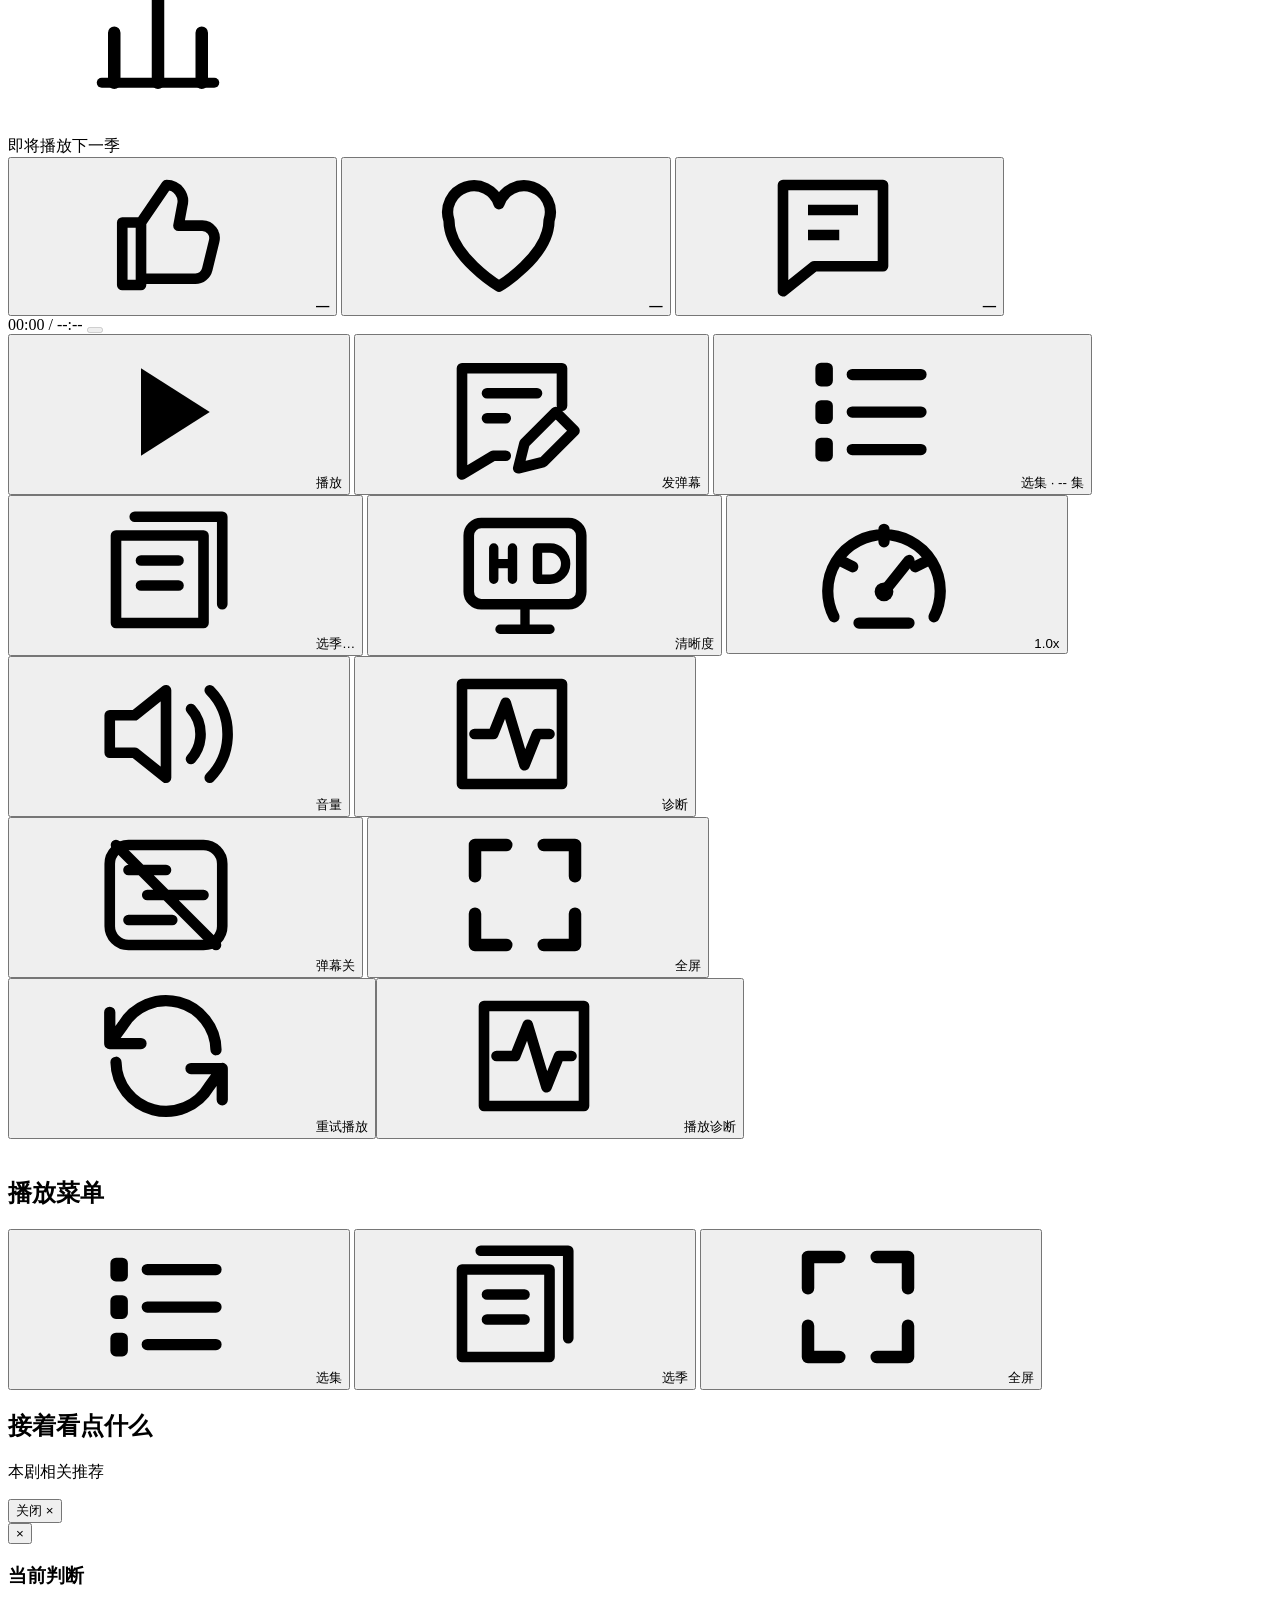
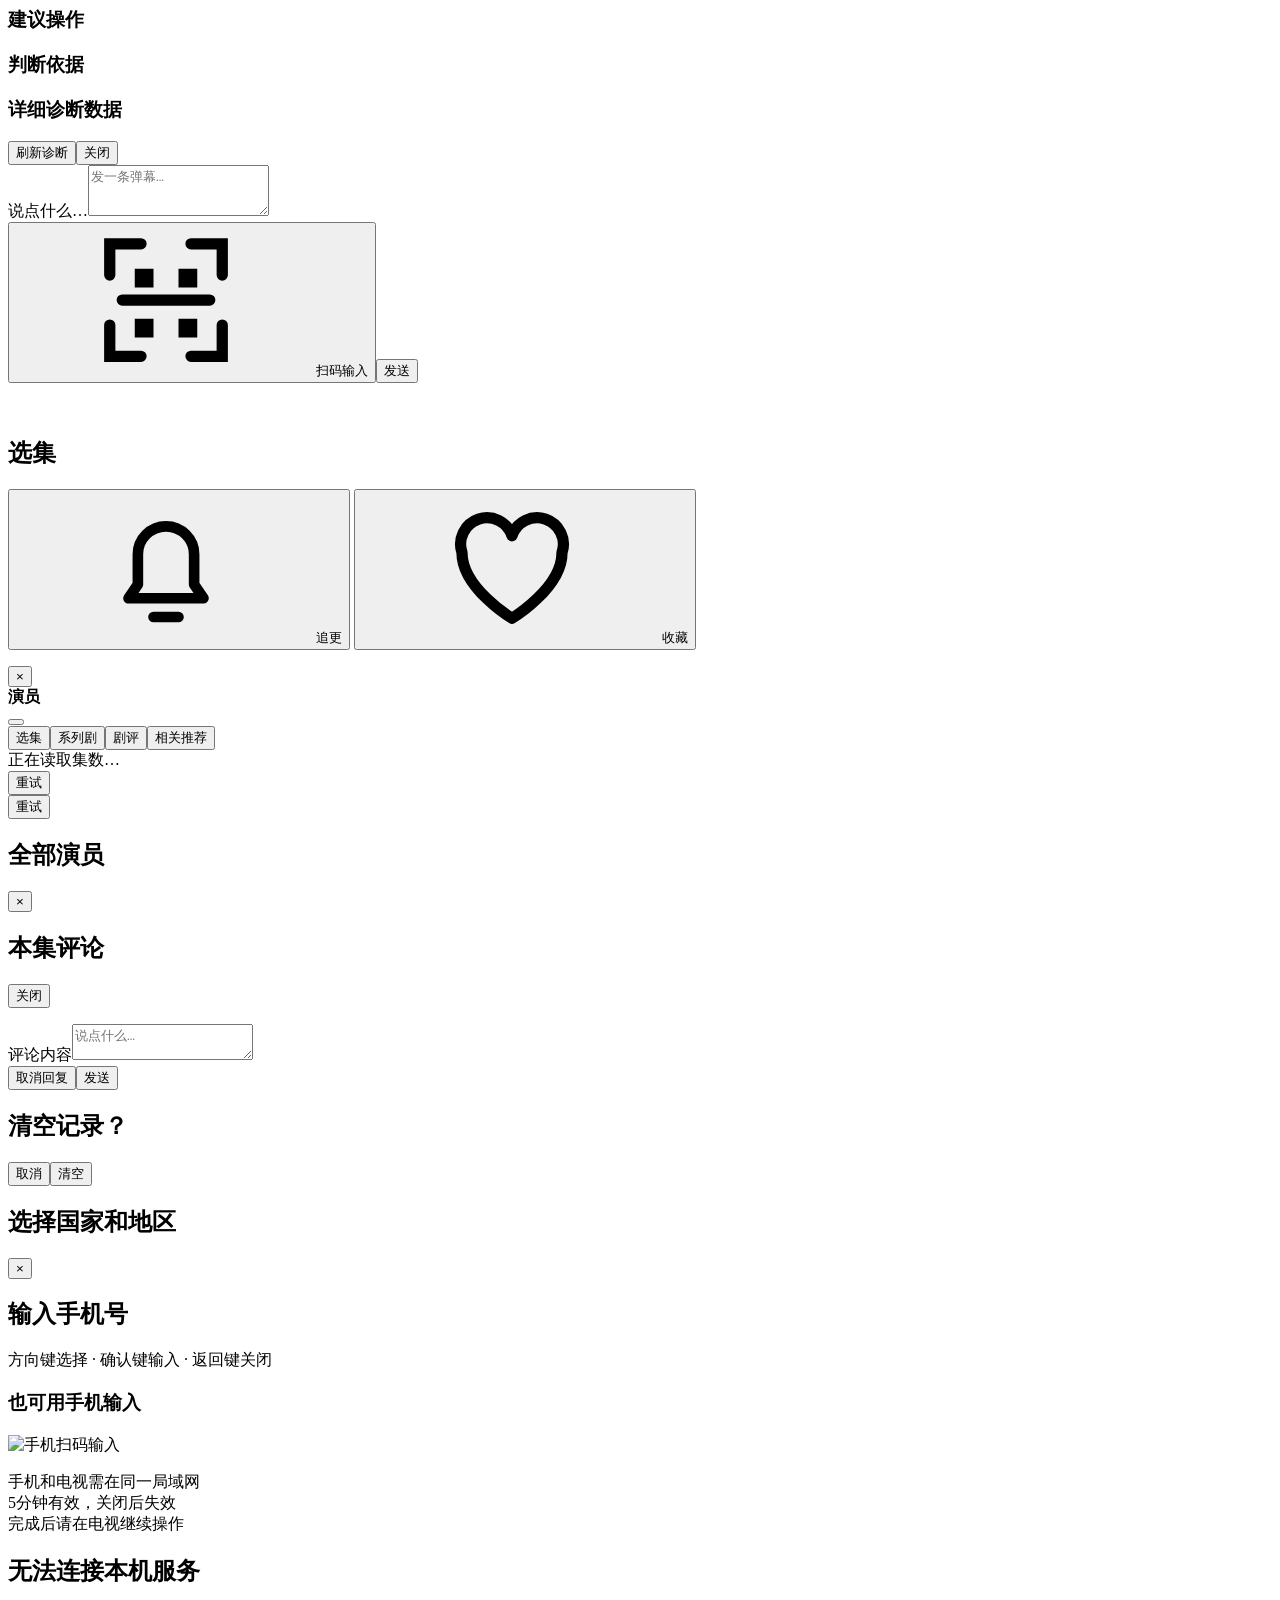
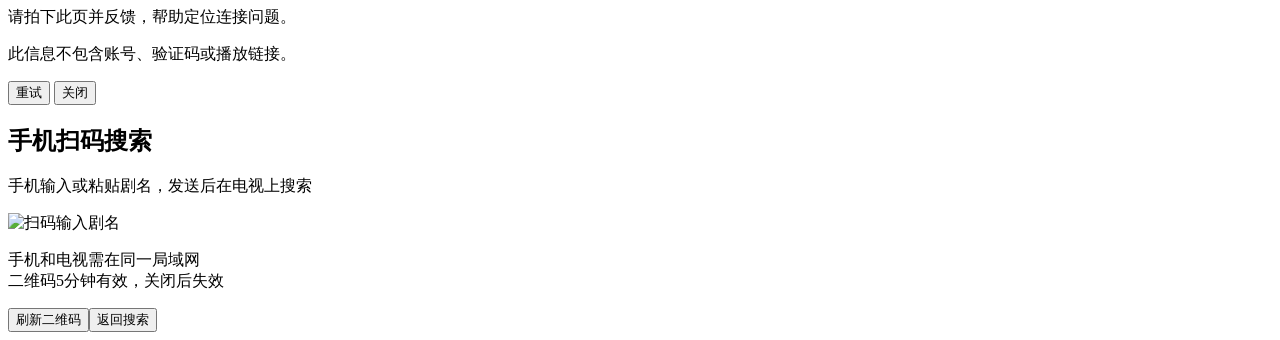
==== commit 1f1a85ba: "Merge remote-tracking branch 'upstream/main'" ====
--- a/core/cmd/hongguotv/ui/index.html
+++ b/core/cmd/hongguotv/ui/index.html
@@ -449,16 +449,6 @@
           <div class="app-update-actions"><button class="windows-playback-action account-action" data-mode="default" data-focus="windows-decode-default" aria-pressed="true" data-i18n="settings.windowsDefault">默认播放</button><button class="windows-playback-action account-action" data-mode="wasm" data-focus="windows-decode-wasm" aria-pressed="false" data-i18n="settings.windowsWasm">CPU 软解（WASM）</button></div>
           <p id="windows-decode-state" role="status" aria-live="polite"></p>
         </div>
-        <div class="settings-card app-update-card" id="playback-custom-device-settings">
-          <h2 data-i18n="settings.customPlaybackDevice">播放地址兜底设备</h2>
-          <p data-i18n="settings.customPlaybackDeviceDescription">默认播放地址获取失败时，使用手机红果设备号再次尝试。只用于播放地址，不影响登录、历史、收藏、点赞或评论。</p>
-          <div class="playback-custom-device-fields">
-            <label><span data-i18n="settings.customPlaybackDeviceDid">did（必填）</span><input class="playback-custom-device-input" id="playback-custom-device-did" data-focus="playback-custom-device-did" type="text" inputmode="numeric" autocomplete="off" maxlength="32" aria-label="手机红果 did"></label>
-            <label><span data-i18n="settings.customPlaybackDeviceUid">uid（可选）</span><input class="playback-custom-device-input" id="playback-custom-device-uid" data-focus="playback-custom-device-uid" type="text" inputmode="numeric" autocomplete="off" maxlength="32" aria-label="手机红果 uid"></label>
-          </div>
-          <div class="app-update-actions"><button class="playback-custom-device-action account-action account-primary" id="playback-custom-device-save" data-focus="playback-custom-device-save" data-i18n="settings.customPlaybackDeviceSave">保存</button><button class="playback-custom-device-action account-action" id="playback-custom-device-clear" data-focus="playback-custom-device-clear" data-i18n="settings.customPlaybackDeviceClear">清除</button></div>
-          <p id="playback-custom-device-state" role="status" aria-live="polite"></p>
-        </div>
         <div class="settings-card app-update-card is-hidden" id="desktop-mini-titlebar-settings">
           <h2 data-i18n="mini.titlebarSetting">小窗隐藏系统标题栏</h2>
           <p data-i18n="mini.titlebarSettingDescription">隐藏标题栏，通过小窗顶部拖动窗口。可随时恢复系统标题栏。</p>
@@ -681,6 +671,7 @@
   <script src="/search-discovery.js"></script>
   <script src="/numeric-keypad.js"></script>
   <script src="/number-input.js"></script>
+  <script src="/phone-search.js"></script>
   <script src="/playback-diagnostics.js"></script>
   <script src="/playback-recovery.js"></script>
   <script src="/native-player.js"></script>
